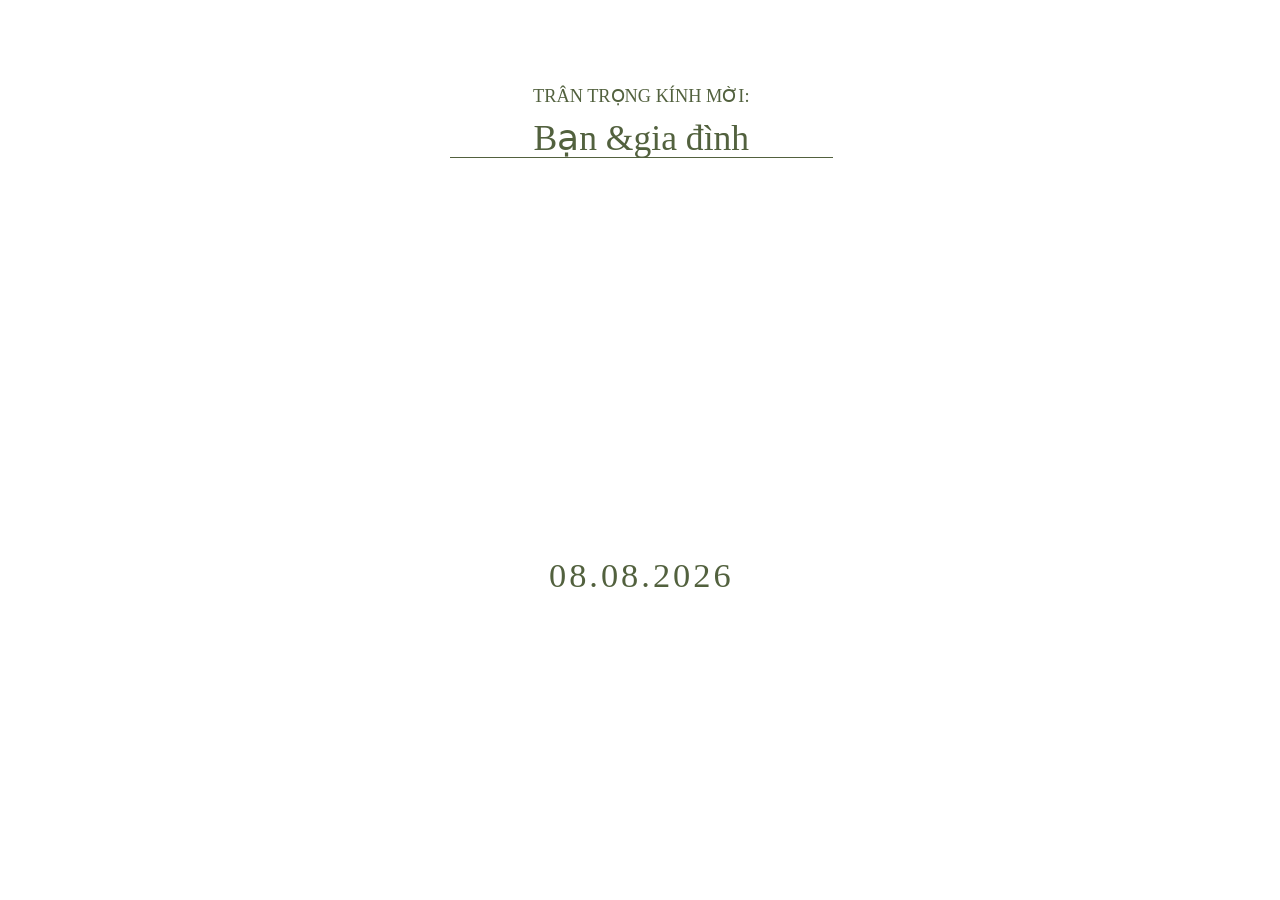
==== home.html @ edd18845 "Disable ladi-animation-hidden CSS (was hiding elements when JS animation trigger never fires)" ====
<!doctype html>
<html lang="vi">
  <head>
    <meta charset="UTF-8" />
    <title>Đình Đức &#38; Diệu Linh</title>
    <meta http-equiv="Cache-Control" content="no-cache" />
    <meta http-equiv="X-UA-Compatible" content="IE=edge" />
    <meta http-equiv="Expires" content="-1" />
    <meta name="keywords" content="" />
    <meta name="description" content="Đình Đức &#38; Diệu Linh" />
    <meta name="viewport" content="width=device-width, initial-scale=1" />
    <script type="text/javascript">
      // Set viewport meta tag dynamically (mobile-first, scale theo màn hình)
      window.ladi_viewport = function (sizeProp) {
        var doc = document;
        sizeProp = sizeProp || "innerWidth";

        var currentSize  = window[sizeProp];
        var isMobile     = true;
        var desktopWidth = 960;
        var mobileWidth  = 420;
        var content      = "";

        if (typeof window.ladi_is_desktop === "undefined") {
          window.ladi_is_desktop = !isMobile;
        }

        if (!isMobile) {
          content =
            "width=" + desktopWidth +
            ",user-scalable=no,initial-scale=1.0";
        } else {
          var scale = (mobileWidth !== currentSize) ? (currentSize / mobileWidth) : 1;
          content =
            "width=" + mobileWidth +
            ",user-scalable=no" +
            ",initial-scale=" + scale +
            ",minimum-scale=" + scale +
            ",maximum-scale=" + scale;
        }

        var meta = doc.getElementById("viewport");
        if (!meta) {
          meta = doc.createElement("meta");
          meta.id   = "viewport";
          meta.name = "viewport";
          doc.head.appendChild(meta);
        }
        meta.setAttribute("content", content);
      };
      window.ladi_viewport();

      // Hàng đợi sự kiện tracking (Facebook / TikTok pixel)
      window.ladi_fbq_data = [];
      window.ladi_fbq = function () { window.ladi_fbq_data.push(arguments); };

      window.ladi_ttq_data = [];
      window.ladi_ttq = function () { window.ladi_ttq_data.push(arguments); };
    </script>
    <link rel="canonical" href="https://jmiiwedding.com/dathaaaaa" />
    <meta property="og:url" content="https://jmiiwedding.com/dathaaaaa" />
    <meta property="og:title" content="Đình Đức &#38; Diệu Linh Pbi Mẫu" />
    <meta property="og:type" content="website" />
    <meta
      property="og:image"
      content="https://static.ladipage.net/6322a62f2dad980013bb5005/anh-chup-man-hinh-2026-01-30-luc-142551-20260130072632-hmbm9.png"
    />
    <meta property="og:description" content="Đình Đức &#38; Diệu Linh Pbi Mẫu" />
    <meta name="format-detection" content="telephone=no" />
    <link
      rel="icon"
      type="image/x-icon"
      href="https://static.ladipage.net/6322a62f2dad980013bb5005/untitled-1-20250409032644-v_4bn.png"
    />
    <link
      rel="shortcut icon"
      href="https://static.ladipage.net/6322a62f2dad980013bb5005/untitled-1-20250409032644-v_4bn.png"
    />
    <link
      rel="apple-touch-icon"
      href="https://static.ladipage.net/6322a62f2dad980013bb5005/untitled-1-20250409032644-v_4bn.png"
    />
    <link
      rel="apple-touch-icon-precomposed"
      href="https://static.ladipage.net/6322a62f2dad980013bb5005/untitled-1-20250409032644-v_4bn.png"
    />
    <meta
      name="msapplication-TileImage"
      content="https://static.ladipage.net/6322a62f2dad980013bb5005/untitled-1-20250409032644-v_4bn.png"
    />
    <meta name="revisit-after" content="days" />
    <link rel="dns-prefetch" />
    <link rel="preconnect" href="https://fonts.googleapis.com/" crossorigin />
    <link rel="preconnect" href="https://fonts.gstatic.com/" crossorigin />
    <link rel="preconnect" href="https://w.ladicdn.com/" crossorigin />
    <link rel="preconnect" href="https://s.ladicdn.com/" crossorigin />
    <link rel="preconnect" href="https://api1.ldpform.com/" crossorigin />
    <link rel="preconnect" href="https://a.ladipage.com/" crossorigin />
    <link rel="preconnect" href="https://api.sales.ldpform.net/" crossorigin />
    <link
      rel="preload"
      href="https://fonts.googleapis.com/css2?family=Open+Sans:wght@400;700&display=swap"
      as="style"
      onload="
        this.onload = null;
        this.rel = 'stylesheet';
      "
    />
    <!-- <link
      rel="preload"
      href="https://w.ladicdn.com/v5/source/ladipagev3.min.js?v=1773111777730"
      as="script"
    /> -->

    <style id="style_lazyload" type="text/css">
      body.lazyload .ladi-overlay,
      body.lazyload .ladi-box,
      body.lazyload .ladi-button-background,
      body.lazyload .ladi-collection-item:before,
      body.lazyload .ladi-countdown-background,
      body.lazyload .ladi-form-item-background,
      body.lazyload .ladi-form-label-container .ladi-form-label-item.image,
      body.lazyload .ladi-frame-background,
      body.lazyload .ladi-gallery-view-item,
      body.lazyload .ladi-gallery-control-item,
      body.lazyload .ladi-headline,
      body.lazyload .ladi-image-background,
      body.lazyload .ladi-image-compare,
      body.lazyload .ladi-list-paragraph ul li:before,
      body.lazyload .ladi-section-background,
      body.lazyload .ladi-survey-option-background,
      body.lazyload .ladi-survey-option-image,
      body.lazyload .ladi-tabs-background,
      body.lazyload .ladi-video-background,
      body.lazyload .ladi-banner,
      body.lazyload .ladi-spin-lucky-screen,
      body.lazyload .ladi-spin-lucky-start {
        background-image: none !important;
      }
    </style>
    <!-- PROTECT_COPY_START -->
    

    <!-- PROTECT_COPY_END -->
    <link rel="stylesheet" href="home.css" />
  </head>
  <body>
    <div class="ladi-wraper">
      <div id="SECTION1" class="ladi-section">
        <div class="ladi-section-background"></div>
        <div class="ladi-container">
          <div id="IMAGE9" class="ladi-element">
            <div class="ladi-image">
              <div class="ladi-image-background"></div>
            </div>
          </div>
          <div id="IMAGE2" class="ladi-element">
            <div class="ladi-image">
              <div class="ladi-image-background"></div>
            </div>
          </div>
          <div id="HEADLINE3" class="ladi-element">
            <p class="ladi-headline ladi-transition">08.08.2026<br /></p>
          </div>
          <div id="IMAGE4" class="ladi-element">
            <div class="ladi-image">
              <div class="ladi-image-background"></div>
            </div>
          </div>
          <a
            href="index.html"
            id="IMAGE8"
            class="ladi-element"
          >
            <div class="ladi-image">
              <div class="ladi-image-background"></div>
            </div>
          </a>
          <div id="GROUP1" class="ladi-element">
            <div class="ladi-group">
              <div id="BOX1" class="ladi-element">
                <div class="ladi-box ladi-transition"></div>
              </div>
              <div id="IMAGE3" class="ladi-element">
                <div class="ladi-image">
                  <div class="ladi-image-background"></div>
                </div>
              </div>
            </div>
          </div>
          <div id="IMAGE5" class="ladi-element">
            <div class="ladi-image">
              <div class="ladi-image-background"></div>
            </div>
          </div>
          <div id="IMAGE6" class="ladi-element">
            <div class="ladi-image">
              <div class="ladi-image-background"></div>
            </div>
          </div>
          <a
            href="index.html"
            id="IMAGE7"
            class="ladi-element"
          >
            <div class="ladi-image">
              <div class="ladi-image-background"></div>
            </div>
          </a>
          <div id="HEADLINE4" class="ladi-element">
            <p class="ladi-headline ladi-transition">
              trân trọng kính mời:<br />
            </p>
          </div>
          <div id="LINE1" class="ladi-element">
            <div class="ladi-line">
              <div class="ladi-line-container"></div>
            </div>
          </div>
          <div id="HEADLINE5" class="ladi-element">
            <p class="ladi-headline ladi-transition">Bạn &amp;gia đình</p>
          </div>
        </div>
      </div>
    </div>
    <div id="backdrop-popup" class="backdrop-popup"></div>
    <div id="backdrop-dropbox" class="backdrop-dropbox"></div>
    <div id="lightbox-screen" class="lightbox-screen"></div>
    <script id="script_lazyload" type="text/javascript">
      window.lazyload_run = function (dom, is_first, check_dom_rect) {
        if (
          check_dom_rect &&
          (document.body.clientWidth <= 0 || document.body.clientheight <= 0)
        ) {
          return setTimeout(function () {
            window.lazyload_run(dom, is_first, check_dom_rect);
          }, 1);
        }
        var style_lazyload = document.getElementById("style_lazyload");
        var list_element_lazyload = dom.querySelectorAll(
          "body.lazyload .ladi-overlay, body.lazyload .ladi-box, body.lazyload .ladi-button-background, body.lazyload .ladi-collection-item, body.lazyload .ladi-countdown-background, body.lazyload .ladi-form-item-background, body.lazyload .ladi-form-label-container .ladi-form-label-item.image, body.lazyload .ladi-frame-background, body.lazyload .ladi-gallery-view-item, body.lazyload .ladi-gallery-control-item, body.lazyload .ladi-headline, body.lazyload .ladi-image-background, body.lazyload .ladi-image-compare, body.lazyload .ladi-list-paragraph ul li, body.lazyload .ladi-section-background, body.lazyload .ladi-survey-option-background, body.lazyload .ladi-survey-option-image, body.lazyload .ladi-tabs-background, body.lazyload .ladi-video-background, body.lazyload .ladi-banner, body.lazyload .ladi-spin-lucky-screen, body.lazyload .ladi-spin-lucky-start",
        );
        var docEventScroll = window;
        for (var i = 0; i < list_element_lazyload.length; i++) {
          var rect = list_element_lazyload[i].getBoundingClientRect();
          if (
            rect.x == "undefined" ||
            rect.x == undefined ||
            rect.y == "undefined" ||
            rect.y == undefined
          ) {
            rect.x = rect.left;
            rect.y = rect.top;
          }
          var offset_top = rect.y + window.scrollY;
          if (
            offset_top >= window.scrollY + window.innerHeight ||
            window.scrollY >= offset_top + list_element_lazyload[i].offsetHeight
          ) {
            list_element_lazyload[i].classList.add("ladi-lazyload");
          }
        }
        if (
          typeof style_lazyload != "undefined" &&
          style_lazyload != undefined
        ) {
          style_lazyload.parentElement.removeChild(style_lazyload);
        }
        document.body.classList.remove("lazyload");
        var currentScrollY = window.scrollY;
        var stopLazyload = function (event) {
          if (event.type == "scroll" && window.scrollY == currentScrollY) {
            currentScrollY = -1;
            return;
          }
          docEventScroll.removeEventListener("scroll", stopLazyload);
          list_element_lazyload =
            document.getElementsByClassName("ladi-lazyload");
          while (list_element_lazyload.length > 0) {
            list_element_lazyload[0].classList.remove("ladi-lazyload");
          }
        };
        if (is_first) {
          var scrollEventPassive = null;
          try {
            var opts = Object.defineProperty({}, "passive", {
              get: function () {
                scrollEventPassive = {
                  passive: true,
                };
              },
            });
            window.addEventListener("testPassive", null, opts);
            window.removeEventListener("testPassive", null, opts);
          } catch (e) {}
          docEventScroll.addEventListener(
            "scroll",
            stopLazyload,
            scrollEventPassive,
          );
        }
        return dom;
      };
      window.lazyload_run(document, true, true);
    </script>
    <!--[if lt IE 9
      ]><script src="https://w.ladicdn.com/v5/source/html5shiv.min.js?v=1773111777730"></script>
      <script src="https://w.ladicdn.com/v5/source/respond.min.js?v=1773111777730"></script
    ><![endif]-->
    <link
      href="https://fonts.googleapis.com/css2?family=Open+Sans:wght@400;700&display=swap"
      rel="stylesheet"
      type="text/css"
    />

    <script
      src="https://w.ladicdn.com/v5/source/ladipagev3.min.js?v=1773111777730"
      type="text/javascript"
    ></script>
          <script id="script_event_data" type="application/json">
      {
      "GROUP1": {
      "a": "group",
      "D": "fadeInUp",
      "A": "1s"
      },
      "IMAGE4": {
      "a": "image",
      "D": "fadeInUp",
      "A": "1s"
      },
      "IMAGE5": {
      "a": "image",
      "D": "fadeInUp",
      "A": "1.5s"
      },
      "IMAGE6": {
      "a": "image",
      "D": "fadeInUp",
      "A": "1.5s"
      },
      "IMAGE7": {
      "a": "image",
      "cs": [
      {
      "dr": "action",
      "dv": "_self",
      "dw": "index.html",
      "a": "link"
      }
      ],
      "D": "pulse",
      "A": "0s"
      },
      "HEADLINE3": {
      "option.is_product_mapping_name_custom": true,
      "a": "headline",
      "D": "fadeInUp",
      "A": "0s"
      },
      "IMAGE8": {
      "a": "image",
      "cs": [
      {
      "dr": "action",
      "dv": "_self",
      "dw": "index.html",
      "a": "link"
      }
      ],
      "D": "pulse",
      "A": "1s"
      },
      "HEADLINE4": {
      "option.is_product_mapping_name_custom": true,
      "a": "headline",
      "D": "fadeInUp",
      "A": "0s"
      },
      "HEADLINE5": {
      "option.is_product_mapping_name_custom": true,
      "a": "headline"
      }
      }
    </script>
    <script src="home.js"></script>
  </body>
</html>
<!--Publish time: Tue, 10 Mar 2026 06:12:32 GMT-->
<!--LadiPage build time: Tue, 10 Mar 2026 03:02:57 GMT-->
---- home.css ----
/* ===== style_ladi ===== */
a,
      abbr,
      acronym,
      address,
      applet,
      article,
      aside,
      audio,
      b,
      big,
      blockquote,
      body,
      button,
      canvas,
      caption,
      center,
      cite,
      code,
      dd,
      del,
      details,
      dfn,
      div,
      dl,
      dt,
      em,
      embed,
      fieldset,
      figcaption,
      figure,
      footer,
      form,
      h1,
      h2,
      h3,
      h4,
      h5,
      h6,
      header,
      hgroup,
      html,
      i,
      iframe,
      img,
      input,
      ins,
      kbd,
      label,
      legend,
      li,
      mark,
      menu,
      nav,
      object,
      ol,
      output,
      p,
      pre,
      q,
      ruby,
      s,
      samp,
      section,
      select,
      small,
      span,
      strike,
      strong,
      sub,
      summary,
      sup,
      table,
      tbody,
      td,
      textarea,
      tfoot,
      th,
      thead,
      time,
      tr,
      tt,
      u,
      ul,
      var,
      video {
        margin: 0;
        padding: 0;
        border: 0;
        outline: 0;
        font-size: 100%;
        font: inherit;
        vertical-align: baseline;
        box-sizing: border-box;
        -webkit-font-smoothing: antialiased;
        -moz-osx-font-smoothing: grayscale;
      }

      article,
      aside,
      details,
      figcaption,
      figure,
      footer,
      header,
      hgroup,
      menu,
      nav,
      section {
        display: block;
      }

      body {
        line-height: 1;
      }

      a {
        text-decoration: none;
      }

      ol,
      ul {
        list-style: none;
      }

      blockquote,
      q {
        quotes: none;
      }

      blockquote:after,
      blockquote:before,
      q:after,
      q:before {
        content: "";
        content: none;
      }

      table {
        border-collapse: collapse;
        border-spacing: 0;
      }

      .ladi-loading {
        z-index: 900000000000;
        position: fixed;
        width: 100%;
        height: 100%;
        top: 0;
        left: 0;
        background-color: rgba(0, 0, 0, 0.1);
      }

      .ladi-loading .loading {
        width: 80px;
        height: 80px;
        top: 0;
        left: 0;
        bottom: 0;
        right: 0;
        margin: auto;
        overflow: hidden;
        position: absolute;
      }

      .ladi-loading .loading div {
        position: absolute;
        width: 6px;
        height: 6px;
        background: #fff;
        border-radius: 50%;
        animation: ladi-loading 1.2s linear infinite;
      }

      .ladi-loading .loading div:nth-child(1) {
        animation-delay: 0s;
        top: 37px;
        left: 66px;
      }

      .ladi-loading .loading div:nth-child(2) {
        animation-delay: -0.1s;
        top: 22px;
        left: 62px;
      }

      .ladi-loading .loading div:nth-child(3) {
        animation-delay: -0.2s;
        top: 11px;
        left: 52px;
      }

      .ladi-loading .loading div:nth-child(4) {
        animation-delay: -0.3s;
        top: 7px;
        left: 37px;
      }

      .ladi-loading .loading div:nth-child(5) {
        animation-delay: -0.4s;
        top: 11px;
        left: 22px;
      }

      .ladi-loading .loading div:nth-child(6) {
        animation-delay: -0.5s;
        top: 22px;
        left: 11px;
      }

      .ladi-loading .loading div:nth-child(7) {
        animation-delay: -0.6s;
        top: 37px;
        left: 7px;
      }

      .ladi-loading .loading div:nth-child(8) {
        animation-delay: -0.7s;
        top: 52px;
        left: 11px;
      }

      .ladi-loading .loading div:nth-child(9) {
        animation-delay: -0.8s;
        top: 62px;
        left: 22px;
      }

      .ladi-loading .loading div:nth-child(10) {
        animation-delay: -0.9s;
        top: 66px;
        left: 37px;
      }

      .ladi-loading .loading div:nth-child(11) {
        animation-delay: -1s;
        top: 62px;
        left: 52px;
      }

      .ladi-loading .loading div:nth-child(12) {
        animation-delay: -1.1s;
        top: 52px;
        left: 62px;
      }

      @keyframes ladi-loading {
        0%,
        100%,
        20%,
        80% {
          transform: scale(1);
        }

        50% {
          transform: scale(1.5);
        }
      }

      .ladipage-message {
        position: fixed;
        width: 100%;
        height: 100%;
        top: 0;
        left: 0;
        z-index: 10000000000;
        background: rgba(0, 0, 0, 0.3);
      }

      .ladipage-message .ladipage-message-box {
        width: 400px;
        max-width: calc(100% - 50px);
        height: 160px;
        border: 1px solid rgba(0, 0, 0, 0.3);
        background-color: #fff;
        position: fixed;
        top: calc(50% - 155px);
        left: 0;
        right: 0;
        margin: auto;
        border-radius: 10px;
      }

      .ladipage-message .ladipage-message-box span {
        display: block;
        background-color: rgba(6, 21, 40, 0.05);
        color: #000;
        padding: 12px 15px;
        font-weight: 600;
        font-size: 16px;
        line-height: 16px;
        border-top-left-radius: 10px;
        border-top-right-radius: 10px;
      }

      .ladipage-message .ladipage-message-box .ladipage-message-text {
        display: -webkit-box;
        font-size: 14px;
        padding: 0 20px;
        margin-top: 16px;
        line-height: 20px;
        -webkit-line-clamp: 3;
        -webkit-box-orient: vertical;
        overflow: hidden;
        text-overflow: ellipsis;
        word-break: break-word;
      }

      .ladipage-message .ladipage-message-box .ladipage-message-close {
        display: block;
        position: absolute;
        right: 15px;
        bottom: 10px;
        margin: 0 auto;
        padding: 10px 0;
        border: none;
        width: 80px;
        text-transform: uppercase;
        text-align: center;
        color: #000;
        background-color: #e6e6e6;
        border-radius: 5px;
        text-decoration: none;
        font-size: 14px;
        line-height: 14px;
        font-weight: 600;
        cursor: pointer;
        outline: 0;
      }

      .lightbox-screen {
        display: none;
        position: fixed;
        width: 100%;
        height: 100%;
        top: 0;
        left: 0;
        bottom: 0;
        right: 0;
        margin: auto;
        z-index: 9000000080;
        background: #7f7f7f;
        user-select: none;
        -webkit-user-select: none;
        -moz-user-select: none;
        -ms-user-select: none;
      }

      .lightbox-screen * {
        user-select: none;
        -webkit-user-select: none;
        -moz-user-select: none;
        -ms-user-select: none;
      }

      .lightbox-screen img {
        -webkit-user-drag: none;
        -khtml-user-drag: none;
        -moz-user-drag: none;
        -o-user-drag: none;
        user-drag: none;
        pointer-events: auto;
      }

      .lightbox-screen .lightbox-close {
        position: absolute;
        z-index: 9000000090;
        cursor: pointer;
      }

      .lightbox-screen .lightbox-hidden {
        display: none;
      }

      .lightbox-screen .lightbox-close {
        width: 16px;
        height: 16px;
        margin: 10px;
        background-repeat: no-repeat;
        background-position: center center;
        background-image: url("data:image/svg+xml;utf8, %3Csvg%20width%3D%2224%22%20height%3D%2224%22%20viewBox%3D%220%200%2024%2024%22%20xmlns%3D%22http%3A%2F%2Fwww.w3.org%2F2000%2Fsvg%22%20fill%3D%22%23fff%22%3E%3Cpath%20fill-rule%3D%22evenodd%22%20clip-rule%3D%22evenodd%22%20d%3D%22M23.4144%202.00015L2.00015%2023.4144L0.585938%2022.0002L22.0002%200.585938L23.4144%202.00015Z%22%3E%3C%2Fpath%3E%3Cpath%20fill-rule%3D%22evenodd%22%20clip-rule%3D%22evenodd%22%20d%3D%22M2.00015%200.585938L23.4144%2022.0002L22.0002%2023.4144L0.585938%202.00015L2.00015%200.585938Z%22%3E%3C%2Fpath%3E%3C%2Fsvg%3E");
      }

      .lightbox-screen img.lightbox-item {
        max-width: none;
      }

      .lightbox-gallery-track {
        touch-action: none;
        display: flex;
        align-items: center;
        justify-content: center;
      }

      .lightbox-gallery-track .lightbox-gallery-preview,
      .lightbox-gallery-track .lightbox-item {
        will-change: transform;
        backface-visibility: hidden;
        margin: 0 !important;
        transform-origin: center center;
        position: absolute;
        left: 50%;
        top: 50%;
      }

      .lightbox-nav-btn {
        position: fixed;
        top: 50%;
        transform: translateY(-50%);
        width: 50px;
        height: 50px;
        background-color: rgba(0, 0, 0, 0.5);
        color: #fff;
        border-radius: 50%;
        display: flex;
        justify-content: center;
        align-items: center;
        cursor: pointer;
        z-index: 9999;
        user-select: none;
        font-size: 24px;
        font-weight: 700;
      }

      .lightbox-nav-btn:hover {
        background-color: rgba(0, 0, 0, 0.8);
      }

      .lightbox-prev {
        left: 20px;
      }

      .lightbox-next {
        right: 20px;
      }

      * {
        -webkit-tap-highlight-color: #fff0;
      }

      body {
        font-size: 12px;
        -ms-text-size-adjust: none;
        -moz-text-size-adjust: none;
        -o-text-size-adjust: none;
        -webkit-text-size-adjust: none;
        background-color: #fff;
      }

      .overflow-hidden {
        overflow: hidden;
      }

      .ladi-transition {
        transition: all 150ms linear 0s;
      }

      .z-index-1 {
        z-index: 1;
      }

      .opacity-0 {
        opacity: 0;
      }

      .height-0 {
        height: 0 !important;
      }

      .pointer-events-none {
        pointer-events: none;
      }

      .transition-parent-collapse-height {
        transition: height 150ms linear 0s;
      }

      .transition-parent-collapse-top {
        transition: top 150ms linear 0s;
      }

      .transition-readmore {
        transition: height 350ms linear 0s;
      }

      .transition-collapse {
        transition: height 150ms linear 0s;
      }

      body.grab {
        cursor: grab;
      }

      .ladi-wraper {
        width: 100%;
        min-height: 100%;
        overflow: hidden;
        touch-action: manipulation;
      }

      .ladi-container {
        position: relative;
        margin: 0 auto;
        height: 100%;
      }

      .ladi-overlay {
        position: absolute;
        top: 0;
        left: 0;
        height: 100%;
        width: 100%;
        pointer-events: none;
      }

      .ladi-element {
        position: absolute;
      }

      @media (hover: hover) {
        .ladi-check-hover {
          opacity: 0;
        }
      }

      .ladi-section {
        margin: 0 auto;
        position: relative;
      }

      .ladi-section[data-tab-id] {
        display: none;
      }

      .ladi-section.selected[data-tab-id] {
        display: block;
      }

      .ladi-section .ladi-section-background {
        position: absolute;
        width: 100%;
        height: 100%;
        top: 0;
        left: 0;
        pointer-events: none;
        overflow: hidden;
      }

      .ladi-box {
        position: absolute;
        width: 100%;
        height: 100%;
        overflow: hidden;
      }

      .ladi-group {
        position: absolute;
        width: 100%;
        height: 100%;
      }

      .ladi-image {
        position: absolute;
        width: 100%;
        height: 100%;
        overflow: hidden;
      }

      .ladi-image .ladi-image-background {
        background-repeat: no-repeat;
        background-position: left top;
        background-size: cover;
        background-attachment: scroll;
        background-origin: content-box;
        position: absolute;
        margin: 0 auto;
        width: 100%;
        height: 100%;
        pointer-events: none;
      }

      .ladi-headline {
        width: 100%;
        display: inline-block;
        word-break: break-word;
        background-size: cover;
        background-position: center center;
      }

      .ladi-headline a {
        text-decoration: underline;
      }

      .ladi-line {
        position: relative;
      }

      .ladi-line .ladi-line-container {
        border-bottom: 0 !important;
        border-right: 0 !important;
        width: 100%;
        height: 100%;
      }

      a[data-action] {
        user-select: none;
        -webkit-user-select: none;
        -moz-user-select: none;
        -ms-user-select: none;
        cursor: pointer;
      }

      a:visited {
        color: inherit;
      }

      a:link {
        color: inherit;
      }

      [data-opacity="0"] {
        opacity: 0;
      }

      [data-hidden="true"] {
        display: none;
      }

      [data-action="true"] {
        cursor: pointer;
      }

      .ladi-hidden {
        display: none;
      }

      /* .ladi-animation-hidden {
        visibility: hidden !important;
        opacity: 0 !important;
      } */

      .element-click-selected {
        cursor: pointer;
      }

      .is-2nd-click {
        cursor: pointer;
      }

      .ladi-button-shape.is-2nd-click,
      .ladi-accordion-shape.is-2nd-click {
        z-index: 3;
      }

      .backdrop-popup {
        display: none;
        position: fixed;
        top: 0;
        left: 0;
        right: 0;
        bottom: 0;
        z-index: 90000060;
      }

      .backdrop-dropbox {
        display: none;
        position: fixed;
        top: 0;
        left: 0;
        right: 0;
        bottom: 0;
        z-index: 90000040;
      }

      /* .ladi-lazyload {
        background-image: none !important;
      }

      .ladi-list-paragraph ul li.ladi-lazyload:before {
        background-image: none !important;
      } */

      .ladi-element.ladi-auto-scroll {
        overflow-x: auto;
        overflow-y: hidden;
        width: 100% !important;
        left: 0 !important;
        -webkit-overflow-scrolling: touch;
      }

      [data-hint]:not([data-timeout-id-copied]):before,
      [data-hint]:not([data-timeout-id-copied]):after {
        display: none !important;
      }

      .ladi-section.ladi-auto-scroll {
        overflow-x: auto;
        overflow-y: hidden;
        -webkit-overflow-scrolling: touch;
      }

/* ===== style_animation ===== */
@media (max-width: 767px) {
        #GROUP1,
        #IMAGE4,
        #IMAGE5,
        #IMAGE6,
        #IMAGE7,
        #HEADLINE3,
        #IMAGE8,
        #HEADLINE4 {
          opacity: 0 !important;
          pointer-events: none !important;
        }
      }

/* ===== style_page ===== */
body {
        direction: ltr;
      }

      .ladi-wraper {
        margin: 0 auto;
        width: 420px;
      }

      @font-face {
        font-family: "MUZUViWSVAtSEFTVEVHSSPVEY";
        src: url("https://w.ladicdn.com/6322a62f2dad980013bb5005/1ftv-vip-hastegi-20250323075635-ymzdv.otf");
      }

      @font-face {
        font-family: "VVZOSGhVGFMSdGY";
        src: url("https://w.ladicdn.com/6322a62f2dad980013bb5005/uvnhoatay1-20250703082157-fl9kv.ttf")
          format("truetype");
      }

      body {
        font-family: "Open Sans", sans-serif;
      }

/* ===== style_element ===== */
#SECTION1 {
        height: 771.7px;
      }

      #IMAGE9,
      #IMAGE9 > .ladi-image > .ladi-image-background,
      #IMAGE2,
      #IMAGE2 > .ladi-image > .ladi-image-background {
        width: 419.688px;
        height: 669.178px;
      }

      #IMAGE9 {
        top: 108px;
        left: 0.156px;
      }

      #IMAGE9 > .ladi-image > .ladi-image-background,
      #IMAGE2,
      #IMAGE2 > .ladi-image > .ladi-image-background,
      #IMAGE4 > .ladi-image > .ladi-image-background,
      #IMAGE8 > .ladi-image > .ladi-image-background,
      #BOX1,
      #IMAGE3 > .ladi-image > .ladi-image-background,
      #IMAGE5 > .ladi-image > .ladi-image-background,
      #IMAGE6 > .ladi-image > .ladi-image-background,
      #IMAGE7 > .ladi-image > .ladi-image-background {
        top: 0px;
        left: 0px;
      }

      #IMAGE9 > .ladi-image > .ladi-image-background,
      #IMAGE2 > .ladi-image > .ladi-image-background {
        background-image: url("https://w.ladicdn.com/s750x1000/6322a62f2dad980013bb5005/thiep-thanh-dat-element_0033_1-20251010160355-v6bgi.png");
      }

      #HEADLINE3 {
        width: 194px;
        top: 552.5px;
        left: 114.295px;
      }

      #HEADLINE3 > .ladi-headline {
        font-family: MUZUViWSVAtSEFTVEVHSSPVEY;
        font-size: 34.38px;
        line-height: 1.3;
        color: rgb(82, 97, 62);
        text-transform: uppercase;
        letter-spacing: 3px;
        text-align: center;
      }

      #HEADLINE3.ladi-animation > .ladi-headline,
      #HEADLINE4.ladi-animation > .ladi-headline {
        animation-name: fadeInUp;
        animation-delay: 0s;
        animation-duration: 1s;
        animation-iteration-count: 1;
      }

      #HEADLINE3 > .ladi-headline:hover,
      #BOX1 > .ladi-box:hover,
      #HEADLINE4 > .ladi-headline:hover,
      #HEADLINE5 > .ladi-headline:hover {
        opacity: 1;
      }

      #IMAGE4,
      #IMAGE4 > .ladi-image > .ladi-image-background {
        width: 285.2px;
        height: 200.845px;
      }

      #IMAGE4 {
        top: 279.077px;
        left: 67.4px;
      }

      #IMAGE4 > .ladi-image > .ladi-image-background {
        background-image: url("https://w.ladicdn.com/s600x550/6322a62f2dad980013bb5005/thiep-thanh-dat-element_0031_3-20251010171938-1el86.png");
      }

      #IMAGE4.ladi-animation > .ladi-image,
      #GROUP1.ladi-animation > .ladi-group {
        animation-name: fadeInUp;
        animation-delay: 1s;
        animation-duration: 1s;
        animation-iteration-count: 1;
      }

      #IMAGE8,
      #IMAGE8 > .ladi-image > .ladi-image-background {
        width: 53.7333px;
        height: 62px;
      }

      #IMAGE8 {
        top: 799.922px;
        left: -188.5px;
        filter: drop-shadow(rgb(164, 165, 166) 0px 3px 2px);
      }

      #IMAGE8 > .ladi-image > .ladi-image-background {
        background-image: url("https://w.ladicdn.com/s400x400/6322a62f2dad980013bb5005/asset-1-20251010172550-2tcut.png");
      }

      #IMAGE8.ladi-animation > .ladi-image {
        animation-name: pulse;
        animation-delay: 1s;
        animation-duration: 1s;
        animation-iteration-count: infinite;
      }

      #GROUP1,
      #BOX1 {
        width: 391.5px;
        height: 107.944px;
      }

      #GROUP1 {
        top: 41.5px;
        left: -631.5px;
      }

      #BOX1 > .ladi-box {
        border-radius: 0px;
        background-color: rgba(242, 243, 244, 0);
      }

      #IMAGE3,
      #IMAGE3 > .ladi-image > .ladi-image-background {
        width: 322.222px;
        height: 53.4847px;
      }

      #IMAGE3 {
        top: 34.4793px;
        left: 31.9708px;
      }

      #IMAGE3 > .ladi-image > .ladi-image-background {
        background-image: url("https://w.ladicdn.com/s650x400/6322a62f2dad980013bb5005/thiep-thanh-dat-element_0032_2-20251010171938-dtm3r.png");
      }

      #IMAGE5,
      #IMAGE5 > .ladi-image > .ladi-image-background {
        width: 101.087px;
        height: 186px;
      }

      #IMAGE5 {
        top: 217.5px;
        left: 36px;
      }

      #IMAGE5 > .ladi-image > .ladi-image-background {
        background-image: url("https://w.ladicdn.com/s450x500/6322a62f2dad980013bb5005/thiep-thanh-dat-element_0028_6-20251010171938-olp-t.png");
      }

      #IMAGE5.ladi-animation > .ladi-image,
      #IMAGE6.ladi-animation > .ladi-image {
        animation-name: fadeInUp;
        animation-delay: 1.5s;
        animation-duration: 2s;
        animation-iteration-count: 1;
      }

      #IMAGE6,
      #IMAGE6 > .ladi-image > .ladi-image-background {
        width: 152.525px;
        height: 302px;
      }

      #IMAGE6 {
        top: 331.411px;
        left: 254.476px;
      }

      #IMAGE6 > .ladi-image > .ladi-image-background {
        background-image: url("https://w.ladicdn.com/s500x650/6322a62f2dad980013bb5005/thiep-thanh-dat-element_0029_5-20251010171938-3wx4g.png");
      }

      #IMAGE7,
      #IMAGE7 > .ladi-image > .ladi-image-background {
        width: 61.7831px;
        height: 71.578px;
      }

      #IMAGE7 {
        top: 392.922px;
        left: 180.403px;
      }

      #IMAGE7 > .ladi-image > .ladi-image-background {
        background-image: url("https://w.ladicdn.com/s400x400/6322a62f2dad980013bb5005/thiep-thanh-dat-element_0030_4-20251010171938-qfleq.png");
      }

      #IMAGE7.ladi-animation > .ladi-image {
        animation-name: pulse;
        animation-delay: 0s;
        animation-duration: 1s;
        animation-iteration-count: infinite;
      }

      #HEADLINE4 {
        width: 335px;
        top: 85.444px;
        left: 43.795px;
      }

      #HEADLINE4 > .ladi-headline {
        font-family: TESQSSRUdVTEFSLlRURg;
        font-size: 18.33px;
        line-height: 1.3;
        color: rgb(82, 97, 62);
        text-transform: uppercase;
        text-align: center;
      }

      #LINE1,
      #HEADLINE5 {
        width: 383px;
      }

      #LINE1 {
        top: 149.444px;
        left: 19.795px;
      }

      #LINE1 > .ladi-line > .ladi-line-container {
        border-top: 1px solid rgb(82, 97, 62);
        border-right: 1px solid rgb(82, 97, 62);
        border-bottom: 1px solid rgb(82, 97, 62);
        border-left: 0px !important;
      }

      #LINE1 > .ladi-line {
        width: 100%;
        padding: 8px 0px;
      }

      #HEADLINE5 {
        top: 113.5px;
        left: 19.795px;
      }

      #HEADLINE5 > .ladi-headline {
        font-family: VVZOSGhVGFMSdGY;
        font-size: 35.57px;
        line-height: 1.4;
        color: rgb(82, 97, 62);
        letter-spacing: 0px;
        text-align: center;
      }

/* ===== inline ===== */
body {
        -webkit-user-select: none;
        -moz-user-select: none;
        -ms-user-select: none;
        user-select: none;
      }

/* ===== inline ===== */
@-webkit-keyframes fadeInUp {
        0% {
          opacity: 0;
          -webkit-transform: translateY(20px);
          transform: translateY(20px);
        }

        100% {
          opacity: 1;
          -webkit-transform: translateY(0);
          transform: translateY(0);
        }
      }

      @keyframes fadeInUp {
        0% {
          opacity: 0;
          -webkit-transform: translateY(20px);
          -ms-transform: translateY(20px);
          transform: translateY(20px);
        }

        100% {
          opacity: 1;
          -webkit-transform: translateY(0);
          -ms-transform: translateY(0);
          transform: translateY(0);
        }
      }

      @-webkit-keyframes pulse {
        0% {
          -webkit-transform: scale(1);
          transform: scale(1);
        }

        50% {
          -webkit-transform: scale(1.1);
          transform: scale(1.1);
        }

        100% {
          -webkit-transform: scale(1);
          transform: scale(1);
        }
      }

      @keyframes pulse {
        0% {
          -webkit-transform: scale(1);
          -ms-transform: scale(1);
          transform: scale(1);
        }

        50% {
          -webkit-transform: scale(1.1);
          -ms-transform: scale(1.1);
          transform: scale(1.1);
        }

        100% {
          -webkit-transform: scale(1);
          -ms-transform: scale(1);
          transform: scale(1);
        }
      }
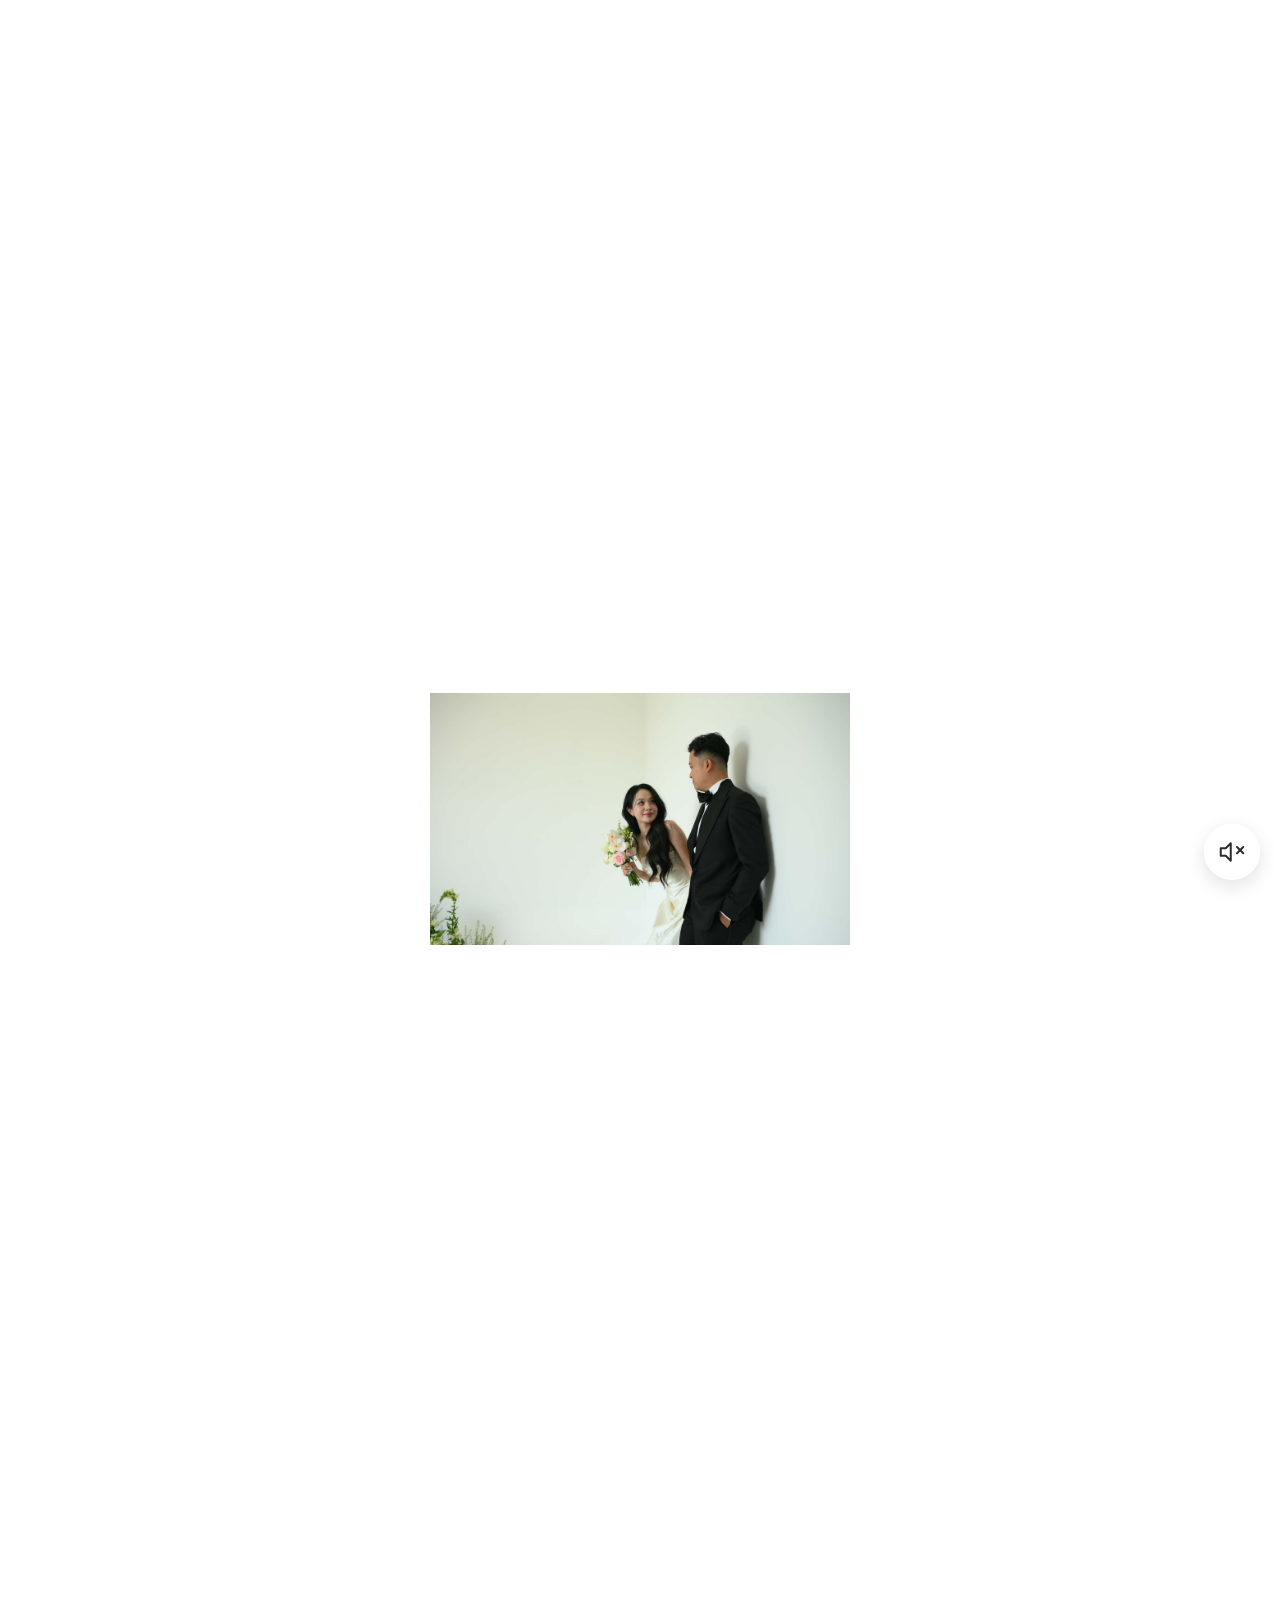
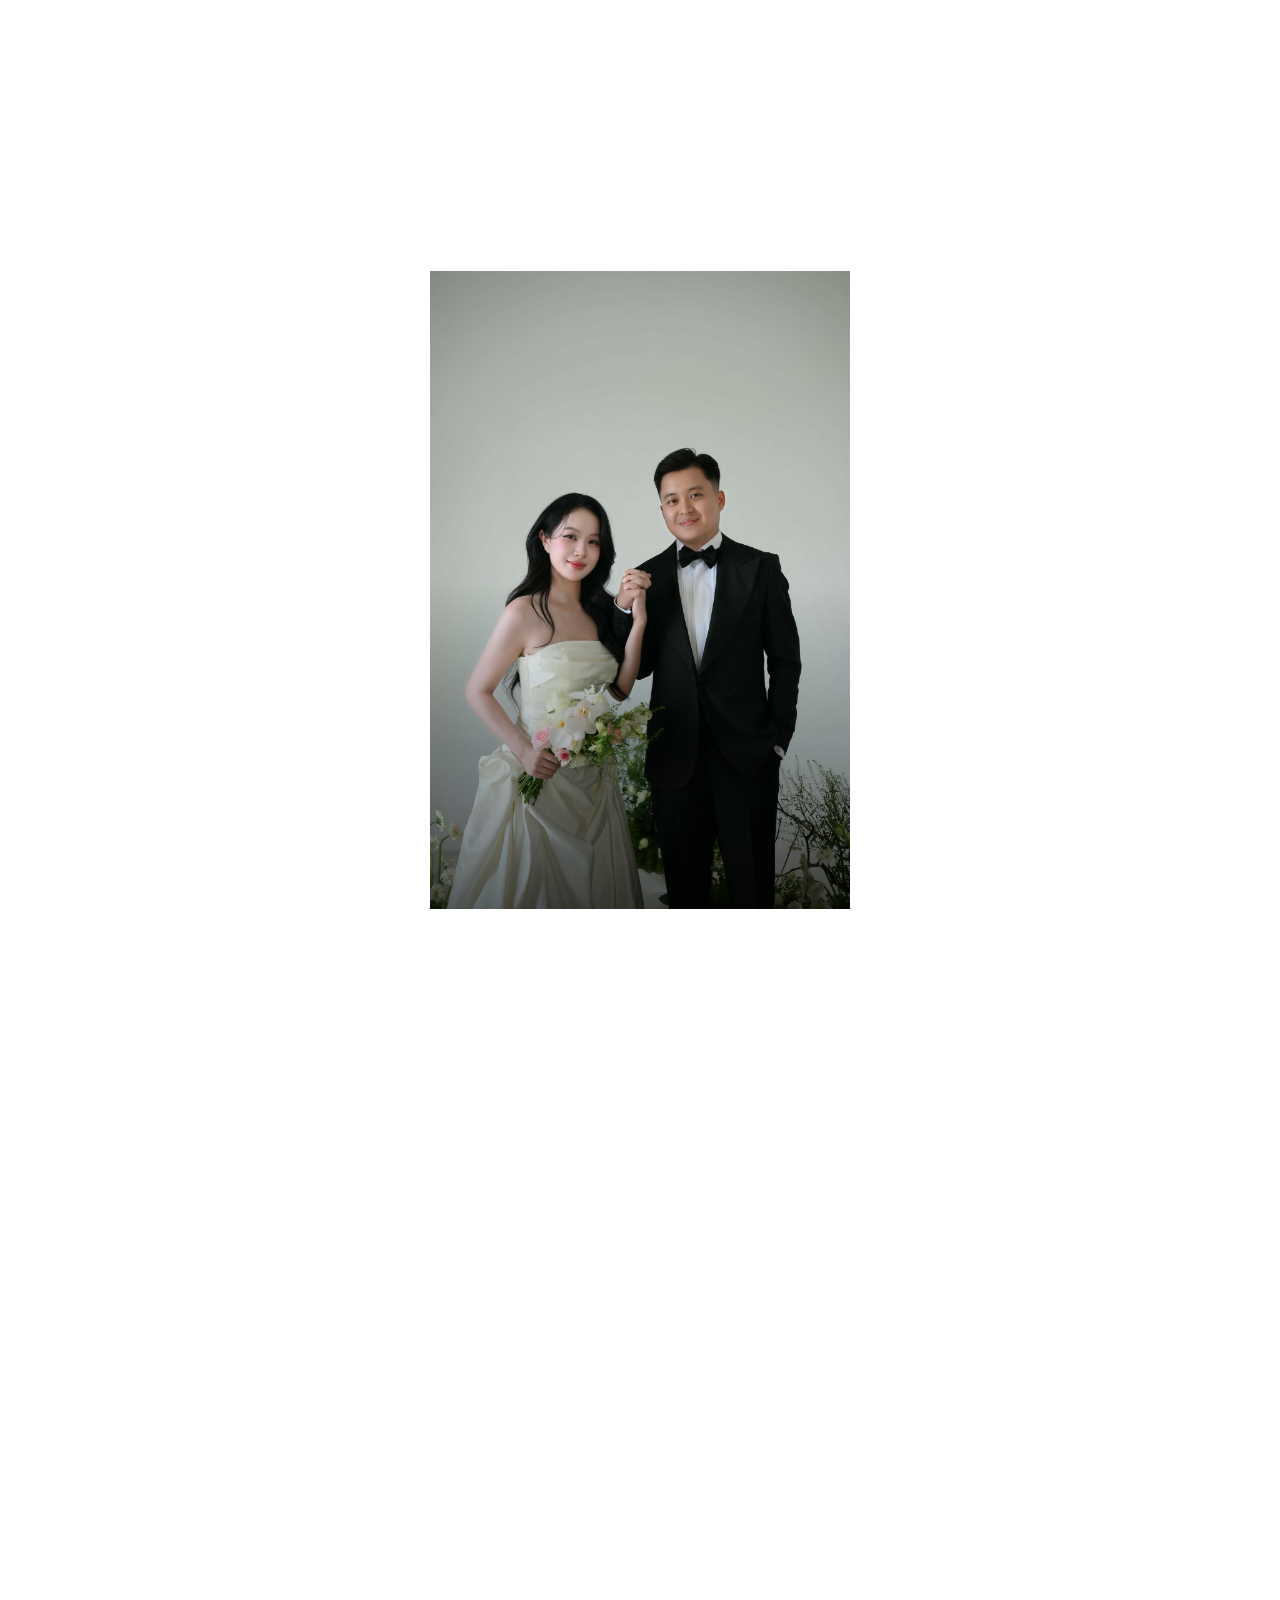
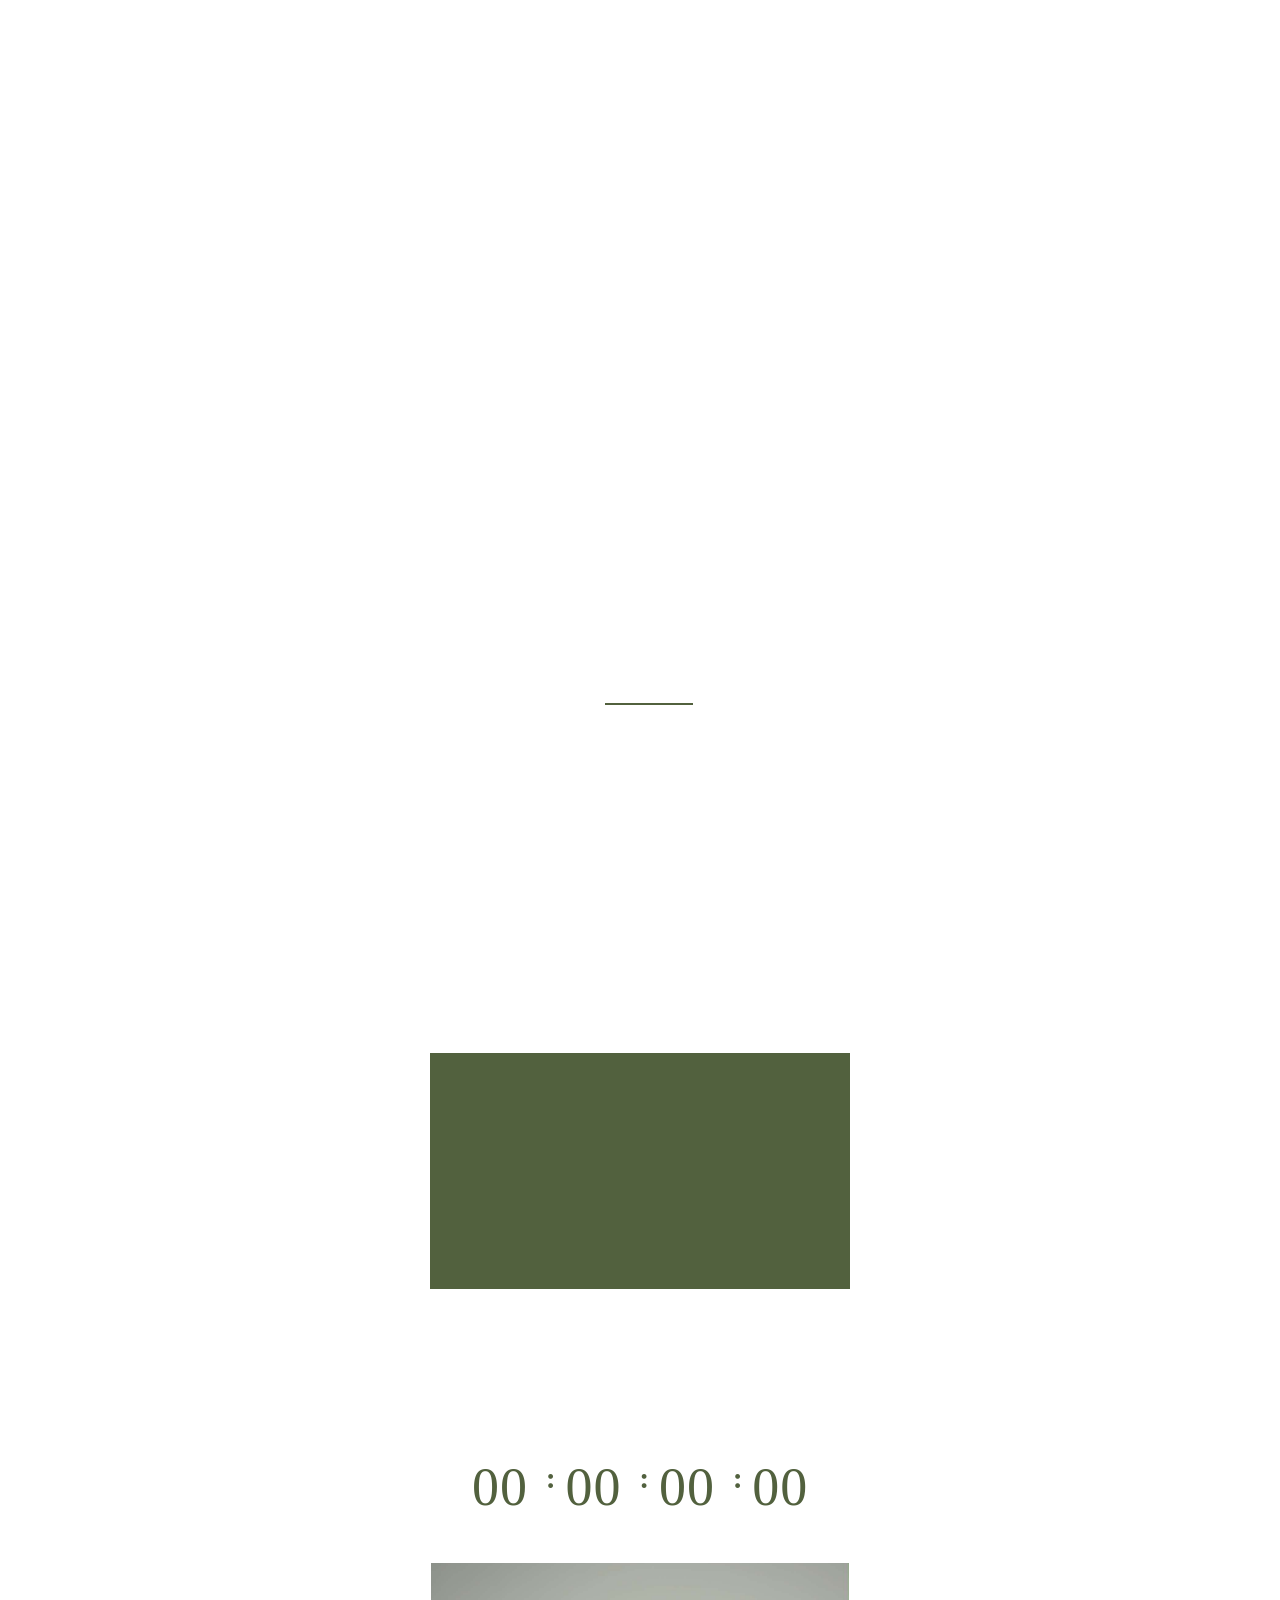
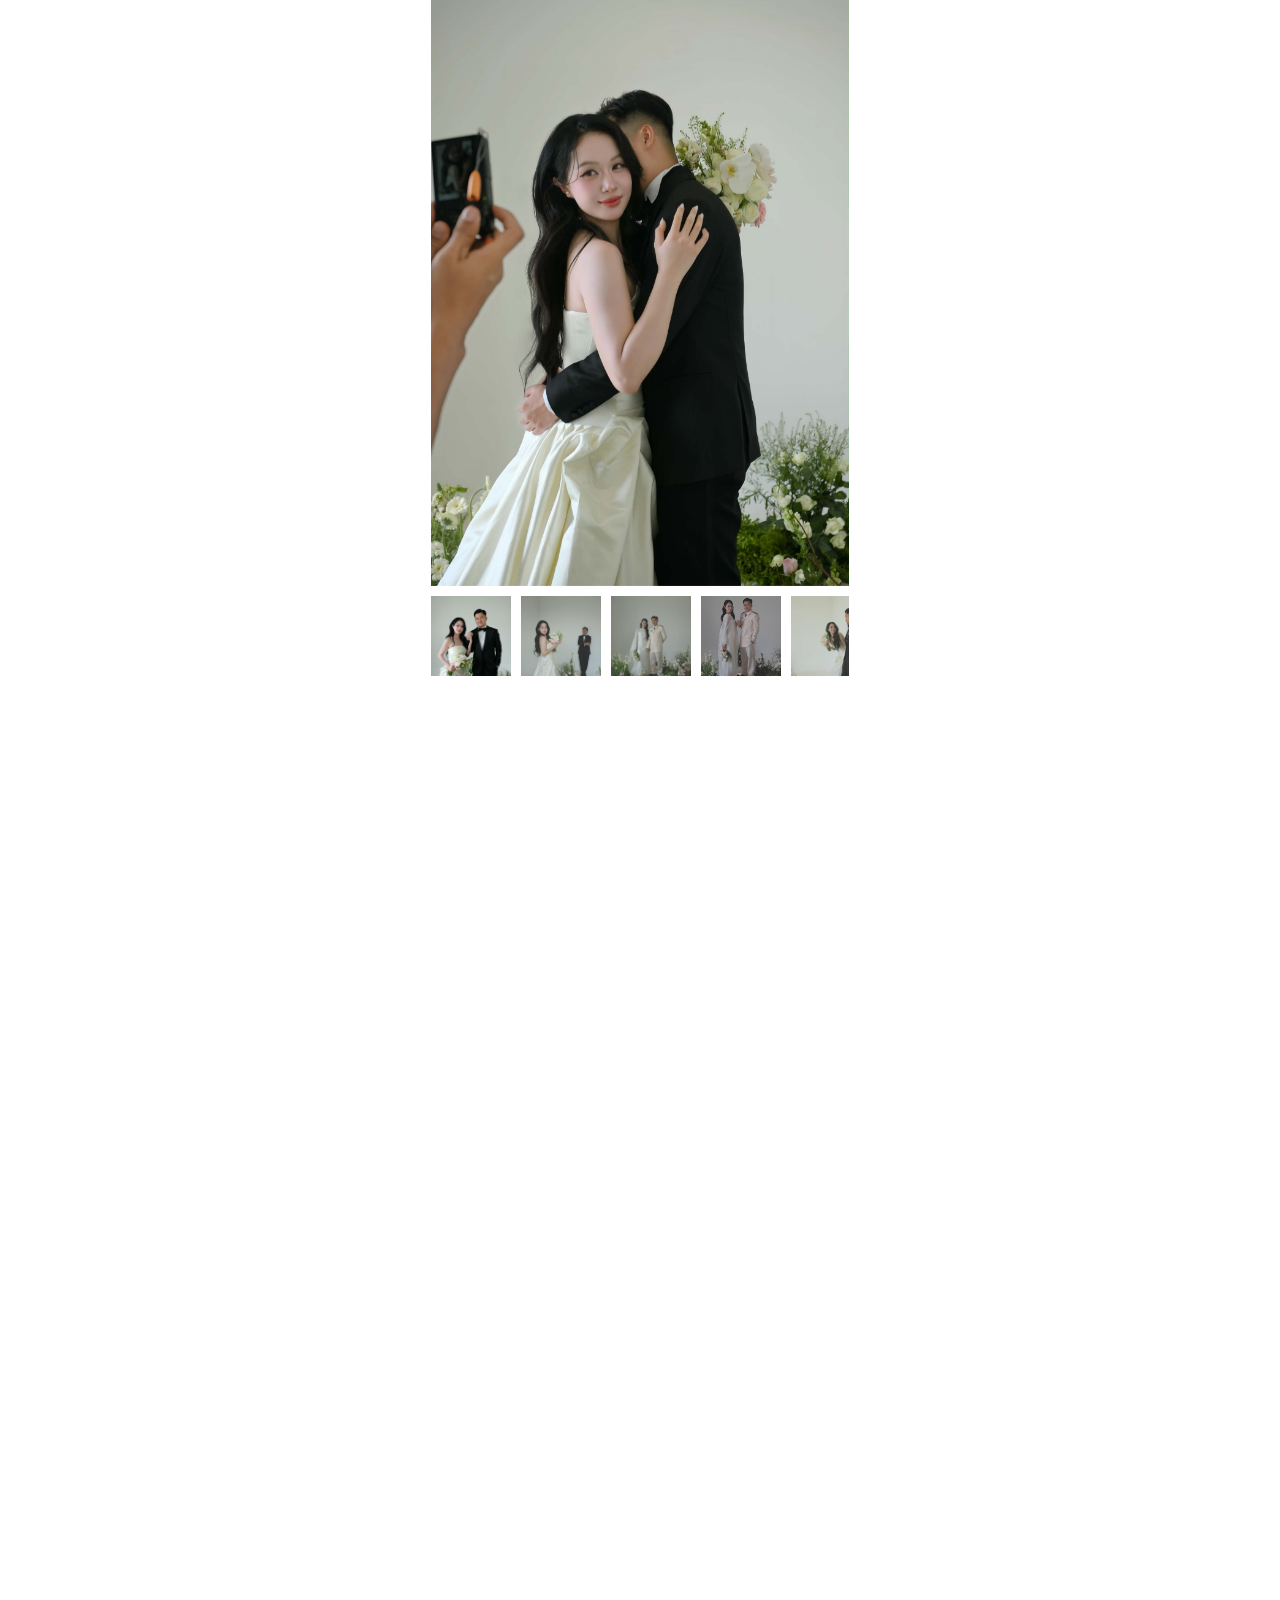
==== commit 28c54615: "Update" ====
--- a/home.html
+++ b/home.html
@@ -10,62 +10,66 @@
     <meta name="description" content="Đình Đức &#38; Diệu Linh" />
     <meta name="viewport" content="width=device-width, initial-scale=1" />
     <script type="text/javascript">
-      // Set viewport meta tag dynamically (mobile-first, scale theo màn hình)
-      window.ladi_viewport = function (sizeProp) {
-        var doc = document;
-        sizeProp = sizeProp || "innerWidth";
-
-        var currentSize  = window[sizeProp];
-        var isMobile     = true;
-        var desktopWidth = 960;
-        var mobileWidth  = 420;
-        var content      = "";
-
-        if (typeof window.ladi_is_desktop === "undefined") {
-          window.ladi_is_desktop = !isMobile;
+      window.ladi_viewport = function (b) {
+        var a = document;
+        b = b ? b : "innerWidth";
+        var c = window[b];
+        var d = true;
+        if (
+          typeof window.ladi_is_desktop == "undefined" ||
+          window.ladi_is_desktop == undefined
+        ) {
+          window.ladi_is_desktop = !d;
         }
-
-        if (!isMobile) {
-          content =
-            "width=" + desktopWidth +
-            ",user-scalable=no,initial-scale=1.0";
+        var e = 960;
+        var f = 420;
+        var g = "";
+        if (!d) {
+          g = "width=" + e + ",user-scalable=no,initial-scale=1.0";
         } else {
-          var scale = (mobileWidth !== currentSize) ? (currentSize / mobileWidth) : 1;
-          content =
-            "width=" + mobileWidth +
-            ",user-scalable=no" +
-            ",initial-scale=" + scale +
-            ",minimum-scale=" + scale +
-            ",maximum-scale=" + scale;
+          var h = 1;
+          var i = f;
+          if (i != c) {
+            h = c / i;
+          }
+          g =
+            "width=" +
+            i +
+            ",user-scalable=no,initial-scale=" +
+            h +
+            ",minimum-scale=" +
+            h +
+            ",maximum-scale=" +
+            h;
         }
-
-        var meta = doc.getElementById("viewport");
-        if (!meta) {
-          meta = doc.createElement("meta");
-          meta.id   = "viewport";
-          meta.name = "viewport";
-          doc.head.appendChild(meta);
+        var j = a.getElementById("viewport");
+        if (!j) {
+          j = a.createElement("meta");
+          j.id = "viewport";
+          j.name = "viewport";
+          a.head.appendChild(j);
         }
-        meta.setAttribute("content", content);
+        j.setAttribute("content", g);
       };
       window.ladi_viewport();
-
-      // Hàng đợi sự kiện tracking (Facebook / TikTok pixel)
       window.ladi_fbq_data = [];
-      window.ladi_fbq = function () { window.ladi_fbq_data.push(arguments); };
-
+      window.ladi_fbq = function () {
+        window.ladi_fbq_data.push(arguments);
+      };
       window.ladi_ttq_data = [];
-      window.ladi_ttq = function () { window.ladi_ttq_data.push(arguments); };
+      window.ladi_ttq = function () {
+        window.ladi_ttq_data.push(arguments);
+      };
     </script>
-    <link rel="canonical" href="https://jmiiwedding.com/dathaaaaa" />
-    <meta property="og:url" content="https://jmiiwedding.com/dathaaaaa" />
-    <meta property="og:title" content="Đình Đức &#38; Diệu Linh Pbi Mẫu" />
+    <link rel="canonical" href="https://jmiiwedding.com/dathaaa" />
+    <meta property="og:url" content="https://jmiiwedding.com/dathaaa" />
+    <meta property="og:title" content="Đình Đức &#38; Diệu Linh Mẫu" />
     <meta property="og:type" content="website" />
     <meta
       property="og:image"
-      content="https://static.ladipage.net/6322a62f2dad980013bb5005/anh-chup-man-hinh-2026-01-30-luc-142551-20260130072632-hmbm9.png"
+      content="https://static.ladipage.net/6322a62f2dad980013bb5005/anh-chup-man-hinh-2026-01-30-luc-142551-20260130072609-8d31w.png"
     />
-    <meta property="og:description" content="Đình Đức &#38; Diệu Linh Pbi Mẫu" />
+    <meta property="og:description" content="Đình Đức &#38; Diệu Linh" />
     <meta name="format-detection" content="telephone=no" />
     <link
       rel="icon"
@@ -106,12 +110,5022 @@
         this.rel = 'stylesheet';
       "
     />
-    <!-- <link
+    <link
       rel="preload"
-      href="https://w.ladicdn.com/v5/source/ladipagev3.min.js?v=1773111777730"
+      href="https://w.ladicdn.com/v5/source/ladipagev3.min.js?v=1777370633161"
       as="script"
-    /> -->
-
+    />
+    <style id="style_ladi" type="text/css">
+      a,
+      abbr,
+      acronym,
+      address,
+      applet,
+      article,
+      aside,
+      audio,
+      b,
+      big,
+      blockquote,
+      body,
+      button,
+      canvas,
+      caption,
+      center,
+      cite,
+      code,
+      dd,
+      del,
+      details,
+      dfn,
+      div,
+      dl,
+      dt,
+      em,
+      embed,
+      fieldset,
+      figcaption,
+      figure,
+      footer,
+      form,
+      h1,
+      h2,
+      h3,
+      h4,
+      h5,
+      h6,
+      header,
+      hgroup,
+      html,
+      i,
+      iframe,
+      img,
+      input,
+      ins,
+      kbd,
+      label,
+      legend,
+      li,
+      mark,
+      menu,
+      nav,
+      object,
+      ol,
+      output,
+      p,
+      pre,
+      q,
+      ruby,
+      s,
+      samp,
+      section,
+      select,
+      small,
+      span,
+      strike,
+      strong,
+      sub,
+      summary,
+      sup,
+      table,
+      tbody,
+      td,
+      textarea,
+      tfoot,
+      th,
+      thead,
+      time,
+      tr,
+      tt,
+      u,
+      ul,
+      var,
+      video {
+        margin: 0;
+        padding: 0;
+        border: 0;
+        outline: 0;
+        font-size: 100%;
+        font: inherit;
+        vertical-align: baseline;
+        box-sizing: border-box;
+        -webkit-font-smoothing: antialiased;
+        -moz-osx-font-smoothing: grayscale;
+      }
+
+      article,
+      aside,
+      details,
+      figcaption,
+      figure,
+      footer,
+      header,
+      hgroup,
+      menu,
+      nav,
+      section {
+        display: block;
+      }
+
+      body {
+        line-height: 1;
+      }
+
+      a {
+        text-decoration: none;
+      }
+
+      ol,
+      ul {
+        list-style: none;
+      }
+
+      blockquote,
+      q {
+        quotes: none;
+      }
+
+      blockquote:after,
+      blockquote:before,
+      q:after,
+      q:before {
+        content: "";
+        content: none;
+      }
+
+      table {
+        border-collapse: collapse;
+        border-spacing: 0;
+      }
+
+      .ladi-loading {
+        z-index: 900000000000;
+        position: fixed;
+        width: 100%;
+        height: 100%;
+        top: 0;
+        left: 0;
+        background-color: rgba(0, 0, 0, 0.1);
+      }
+
+      .ladi-loading .loading {
+        width: 80px;
+        height: 80px;
+        top: 0;
+        left: 0;
+        bottom: 0;
+        right: 0;
+        margin: auto;
+        overflow: hidden;
+        position: absolute;
+      }
+
+      .ladi-loading .loading div {
+        position: absolute;
+        width: 6px;
+        height: 6px;
+        background: #fff;
+        border-radius: 50%;
+        animation: ladi-loading 1.2s linear infinite;
+      }
+
+      .ladi-loading .loading div:nth-child(1) {
+        animation-delay: 0s;
+        top: 37px;
+        left: 66px;
+      }
+
+      .ladi-loading .loading div:nth-child(2) {
+        animation-delay: -0.1s;
+        top: 22px;
+        left: 62px;
+      }
+
+      .ladi-loading .loading div:nth-child(3) {
+        animation-delay: -0.2s;
+        top: 11px;
+        left: 52px;
+      }
+
+      .ladi-loading .loading div:nth-child(4) {
+        animation-delay: -0.3s;
+        top: 7px;
+        left: 37px;
+      }
+
+      .ladi-loading .loading div:nth-child(5) {
+        animation-delay: -0.4s;
+        top: 11px;
+        left: 22px;
+      }
+
+      .ladi-loading .loading div:nth-child(6) {
+        animation-delay: -0.5s;
+        top: 22px;
+        left: 11px;
+      }
+
+      .ladi-loading .loading div:nth-child(7) {
+        animation-delay: -0.6s;
+        top: 37px;
+        left: 7px;
+      }
+
+      .ladi-loading .loading div:nth-child(8) {
+        animation-delay: -0.7s;
+        top: 52px;
+        left: 11px;
+      }
+
+      .ladi-loading .loading div:nth-child(9) {
+        animation-delay: -0.8s;
+        top: 62px;
+        left: 22px;
+      }
+
+      .ladi-loading .loading div:nth-child(10) {
+        animation-delay: -0.9s;
+        top: 66px;
+        left: 37px;
+      }
+
+      .ladi-loading .loading div:nth-child(11) {
+        animation-delay: -1s;
+        top: 62px;
+        left: 52px;
+      }
+
+      .ladi-loading .loading div:nth-child(12) {
+        animation-delay: -1.1s;
+        top: 52px;
+        left: 62px;
+      }
+
+      @keyframes ladi-loading {
+        0%,
+        100%,
+        20%,
+        80% {
+          transform: scale(1);
+        }
+
+        50% {
+          transform: scale(1.5);
+        }
+      }
+
+      .ladipage-message {
+        position: fixed;
+        width: 100%;
+        height: 100%;
+        top: 0;
+        left: 0;
+        z-index: 10000000000;
+        background: rgba(0, 0, 0, 0.3);
+      }
+
+      .ladipage-message .ladipage-message-box {
+        width: 400px;
+        max-width: calc(100% - 50px);
+        height: 160px;
+        border: 1px solid rgba(0, 0, 0, 0.3);
+        background-color: #fff;
+        position: fixed;
+        top: calc(50% - 155px);
+        left: 0;
+        right: 0;
+        margin: auto;
+        border-radius: 10px;
+      }
+
+      .ladipage-message .ladipage-message-box span {
+        display: block;
+        background-color: rgba(6, 21, 40, 0.05);
+        color: #000;
+        padding: 12px 15px;
+        font-weight: 600;
+        font-size: 16px;
+        line-height: 16px;
+        border-top-left-radius: 10px;
+        border-top-right-radius: 10px;
+      }
+
+      .ladipage-message .ladipage-message-box .ladipage-message-text {
+        display: -webkit-box;
+        font-size: 14px;
+        padding: 0 20px;
+        margin-top: 16px;
+        line-height: 20px;
+        -webkit-line-clamp: 3;
+        -webkit-box-orient: vertical;
+        overflow: hidden;
+        text-overflow: ellipsis;
+        word-break: break-word;
+      }
+
+      .ladipage-message .ladipage-message-box .ladipage-message-close {
+        display: block;
+        position: absolute;
+        right: 15px;
+        bottom: 10px;
+        margin: 0 auto;
+        padding: 10px 0;
+        border: none;
+        width: 80px;
+        text-transform: uppercase;
+        text-align: center;
+        color: #000;
+        background-color: #e6e6e6;
+        border-radius: 5px;
+        text-decoration: none;
+        font-size: 14px;
+        line-height: 14px;
+        font-weight: 600;
+        cursor: pointer;
+        outline: 0;
+      }
+
+      .lightbox-screen {
+        display: none;
+        position: fixed;
+        width: 100%;
+        height: 100%;
+        top: 0;
+        left: 0;
+        bottom: 0;
+        right: 0;
+        margin: auto;
+        z-index: 9000000080;
+        background: #7f7f7f;
+        user-select: none;
+        -webkit-user-select: none;
+        -moz-user-select: none;
+        -ms-user-select: none;
+      }
+
+      .lightbox-screen * {
+        user-select: none;
+        -webkit-user-select: none;
+        -moz-user-select: none;
+        -ms-user-select: none;
+      }
+
+      .lightbox-screen img {
+        -webkit-user-drag: none;
+        -khtml-user-drag: none;
+        -moz-user-drag: none;
+        -o-user-drag: none;
+        user-drag: none;
+        pointer-events: auto;
+      }
+
+      .lightbox-screen .lightbox-close {
+        position: absolute;
+        z-index: 9000000090;
+        cursor: pointer;
+      }
+
+      .lightbox-screen .lightbox-hidden {
+        display: none;
+      }
+
+      .lightbox-screen .lightbox-close {
+        width: 16px;
+        height: 16px;
+        margin: 10px;
+        background-repeat: no-repeat;
+        background-position: center center;
+        background-image: url("data:image/svg+xml;utf8, %3Csvg%20width%3D%2224%22%20height%3D%2224%22%20viewBox%3D%220%200%2024%2024%22%20xmlns%3D%22http%3A%2F%2Fwww.w3.org%2F2000%2Fsvg%22%20fill%3D%22%23fff%22%3E%3Cpath%20fill-rule%3D%22evenodd%22%20clip-rule%3D%22evenodd%22%20d%3D%22M23.4144%202.00015L2.00015%2023.4144L0.585938%2022.0002L22.0002%200.585938L23.4144%202.00015Z%22%3E%3C%2Fpath%3E%3Cpath%20fill-rule%3D%22evenodd%22%20clip-rule%3D%22evenodd%22%20d%3D%22M2.00015%200.585938L23.4144%2022.0002L22.0002%2023.4144L0.585938%202.00015L2.00015%200.585938Z%22%3E%3C%2Fpath%3E%3C%2Fsvg%3E");
+      }
+
+      .lightbox-screen img.lightbox-item {
+        max-width: none;
+      }
+
+      .lightbox-gallery-track {
+        touch-action: none;
+        display: flex;
+        align-items: center;
+        justify-content: center;
+      }
+
+      .lightbox-gallery-track .lightbox-gallery-preview,
+      .lightbox-gallery-track .lightbox-item {
+        will-change: transform;
+        backface-visibility: hidden;
+        margin: 0 !important;
+        transform-origin: center center;
+        position: absolute;
+        left: 50%;
+        top: 50%;
+      }
+
+      .lightbox-nav-btn {
+        position: fixed;
+        top: 50%;
+        transform: translateY(-50%);
+        width: 50px;
+        height: 50px;
+        background-color: rgba(0, 0, 0, 0.5);
+        color: #fff;
+        border-radius: 50%;
+        display: flex;
+        justify-content: center;
+        align-items: center;
+        cursor: pointer;
+        z-index: 9999;
+        user-select: none;
+        font-size: 24px;
+        font-weight: 700;
+      }
+
+      .lightbox-nav-btn:hover {
+        background-color: rgba(0, 0, 0, 0.8);
+      }
+
+      .lightbox-prev {
+        left: 20px;
+      }
+
+      .lightbox-next {
+        right: 20px;
+      }
+
+      * {
+        -webkit-tap-highlight-color: #fff0;
+      }
+
+      body {
+        font-size: 12px;
+        -ms-text-size-adjust: none;
+        -moz-text-size-adjust: none;
+        -o-text-size-adjust: none;
+        -webkit-text-size-adjust: none;
+        background-color: #fff;
+      }
+
+      .overflow-hidden {
+        overflow: hidden;
+      }
+
+      .ladi-transition {
+        transition: all 150ms linear 0s;
+      }
+
+      .z-index-1 {
+        z-index: 1;
+      }
+
+      .opacity-0 {
+        opacity: 0;
+      }
+
+      .height-0 {
+        height: 0 !important;
+      }
+
+      .pointer-events-none {
+        pointer-events: none;
+      }
+
+      .transition-parent-collapse-height {
+        transition: height 150ms linear 0s;
+      }
+
+      .transition-parent-collapse-top {
+        transition: top 150ms linear 0s;
+      }
+
+      .transition-readmore {
+        transition: height 350ms linear 0s;
+      }
+
+      .transition-collapse {
+        transition: height 150ms linear 0s;
+      }
+
+      body.grab {
+        cursor: grab;
+      }
+
+      .ladi-wraper {
+        width: 100%;
+        min-height: 100%;
+        overflow: hidden;
+        touch-action: manipulation;
+      }
+
+      .ladi-container {
+        position: relative;
+        margin: 0 auto;
+        height: 100%;
+      }
+
+      .ladi-overlay {
+        position: absolute;
+        top: 0;
+        left: 0;
+        height: 100%;
+        width: 100%;
+        pointer-events: none;
+      }
+
+      .ladi-element {
+        position: absolute;
+      }
+
+      @media (hover: hover) {
+        .ladi-check-hover {
+          opacity: 0;
+        }
+      }
+
+      .ladi-section {
+        margin: 0 auto;
+        position: relative;
+      }
+
+      .ladi-section[data-tab-id] {
+        display: none;
+      }
+
+      .ladi-section.selected[data-tab-id] {
+        display: block;
+      }
+
+      .ladi-section .ladi-section-background {
+        position: absolute;
+        width: 100%;
+        height: 100%;
+        top: 0;
+        left: 0;
+        pointer-events: none;
+        overflow: hidden;
+      }
+
+      .ladi-gallery {
+        position: absolute;
+        width: 100%;
+        height: 100%;
+        overflow: hidden;
+      }
+
+      .ladi-gallery .ladi-gallery-view {
+        position: absolute;
+        overflow: hidden;
+      }
+
+      .ladi-gallery .ladi-gallery-view > .ladi-gallery-view-item {
+        background-size: cover;
+        background-repeat: no-repeat;
+        background-position: center center;
+        width: 100%;
+        height: 100%;
+        position: relative;
+        display: none;
+        transition: transform 500ms ease-in-out;
+        -webkit-backface-visibility: hidden;
+        backface-visibility: hidden;
+        -webkit-perspective: 1000px;
+        perspective: 1000px;
+      }
+
+      .ladi-gallery .ladi-gallery-view > .ladi-gallery-view-item.play-video {
+        cursor: pointer;
+      }
+
+      .ladi-gallery
+        .ladi-gallery-view
+        > .ladi-gallery-view-item.play-video:after {
+        content: "";
+        position: absolute;
+        top: 0;
+        left: 0;
+        right: 0;
+        bottom: 0;
+        margin: auto;
+        width: 60px;
+        height: 60px;
+        background: url(https://w.ladicdn.com/source/ladipage-play.svg?v=1.0)
+          no-repeat center center;
+        background-size: contain;
+        pointer-events: none;
+        cursor: pointer;
+      }
+
+      .ladi-gallery .ladi-gallery-view > .ladi-gallery-view-item.next,
+      .ladi-gallery
+        .ladi-gallery-view
+        > .ladi-gallery-view-item.selected.right {
+        left: 0;
+        transform: translate3d(100%, 0, 0);
+      }
+
+      .ladi-gallery .ladi-gallery-view > .ladi-gallery-view-item.prev,
+      .ladi-gallery .ladi-gallery-view > .ladi-gallery-view-item.selected.left {
+        left: 0;
+        transform: translate3d(-100%, 0, 0);
+      }
+
+      .ladi-gallery .ladi-gallery-view > .ladi-gallery-view-item.next.left,
+      .ladi-gallery .ladi-gallery-view > .ladi-gallery-view-item.prev.right,
+      .ladi-gallery .ladi-gallery-view > .ladi-gallery-view-item.selected {
+        left: 0;
+        transform: translate3d(0, 0, 0);
+      }
+
+      .ladi-gallery .ladi-gallery-view > .selected,
+      .ladi-gallery .ladi-gallery-view > .next,
+      .ladi-gallery .ladi-gallery-view > .prev {
+        display: block;
+      }
+
+      .ladi-gallery .ladi-gallery-view > .selected {
+        left: 0;
+      }
+
+      .ladi-gallery .ladi-gallery-view > .next,
+      .ladi-gallery .ladi-gallery-view > .prev {
+        position: absolute;
+        top: 0;
+        width: 100%;
+      }
+
+      .ladi-gallery .ladi-gallery-view > .next {
+        left: 100%;
+      }
+
+      .ladi-gallery .ladi-gallery-view > .prev {
+        left: -100%;
+      }
+
+      .ladi-gallery .ladi-gallery-view > .next.left,
+      .ladi-gallery .ladi-gallery-view > .prev.right {
+        left: 0;
+      }
+
+      .ladi-gallery .ladi-gallery-view > .selected.left {
+        left: -100%;
+      }
+
+      .ladi-gallery .ladi-gallery-view > .selected.right {
+        left: 100%;
+      }
+
+      .ladi-gallery .ladi-gallery-control {
+        position: absolute;
+        overflow: hidden;
+      }
+
+      .ladi-gallery .ladi-gallery-view .ladi-gallery-view-arrow {
+        position: absolute;
+        top: calc(50% - (33px) / 2);
+        cursor: pointer;
+        z-index: 90000040;
+      }
+
+      .ladi-gallery .ladi-gallery-view .ladi-gallery-view-arrow-left {
+        left: 5px;
+        transform: rotateY(180deg);
+        -webkit-transform: rotateY(180deg);
+      }
+
+      .ladi-gallery .ladi-gallery-view .ladi-gallery-view-arrow-right {
+        right: 5px;
+      }
+
+      .ladi-gallery .ladi-gallery-control .ladi-gallery-control-arrow {
+        position: absolute;
+        cursor: pointer;
+        z-index: 90000040;
+      }
+
+      .ladi-gallery .ladi-gallery-control .ladi-gallery-control-box {
+        position: relative;
+      }
+
+      .ladi-gallery
+        .ladi-gallery-control
+        .ladi-gallery-control-box
+        .ladi-gallery-control-item {
+        background-size: cover;
+        background-repeat: no-repeat;
+        background-position: center center;
+        float: left;
+        position: relative;
+        cursor: pointer;
+        filter: invert(15%);
+      }
+
+      .ladi-gallery
+        .ladi-gallery-control
+        .ladi-gallery-control-box
+        .ladi-gallery-control-item.play-video:after {
+        content: "";
+        position: absolute;
+        top: 0;
+        left: 0;
+        right: 0;
+        bottom: 0;
+        margin: auto;
+        width: 30px;
+        height: 30px;
+        background: url(https://w.ladicdn.com/source/ladipage-play.svg?v=1.0)
+          no-repeat center center;
+        background-size: contain;
+        pointer-events: none;
+        cursor: pointer;
+      }
+
+      .ladi-gallery
+        .ladi-gallery-control
+        .ladi-gallery-control-box
+        .ladi-gallery-control-item:hover {
+        filter: none;
+      }
+
+      .ladi-gallery
+        .ladi-gallery-control
+        .ladi-gallery-control-box
+        .ladi-gallery-control-item.selected {
+        filter: none;
+      }
+
+      .ladi-gallery
+        .ladi-gallery-control
+        .ladi-gallery-control-box
+        .ladi-gallery-control-item:last-child {
+        margin-right: 0 !important;
+        margin-bottom: 0 !important;
+      }
+
+      .ladi-gallery .ladi-gallery-view .ladi-gallery-view-arrow,
+      .ladi-gallery .ladi-gallery-control .ladi-gallery-control-arrow {
+        width: 33px;
+        height: 33px;
+        background-repeat: no-repeat;
+        background-position: center center;
+        background-image: url("data:image/svg+xml;utf8, %3Csvg%20width%3D%2224%22%20height%3D%2224%22%20viewBox%3D%220%200%2024%2024%22%20xmlns%3D%22http%3A%2F%2Fwww.w3.org%2F2000%2Fsvg%22%20fill%3D%22%23000%22%3E%3Cpath%20fill-rule%3D%22evenodd%22%20clip-rule%3D%22evenodd%22%20d%3D%22M7.00015%200.585938L18.4144%2012.0002L7.00015%2023.4144L5.58594%2022.0002L15.5859%2012.0002L5.58594%202.00015L7.00015%200.585938Z%22%3E%3C%2Fpath%3E%3C%2Fsvg%3E");
+      }
+
+      .ladi-gallery.ladi-gallery-bottom .ladi-gallery-view {
+        top: 0;
+        width: 100%;
+      }
+
+      .ladi-gallery.ladi-gallery-bottom .ladi-gallery-control {
+        width: 100%;
+        bottom: 0;
+      }
+
+      .ladi-gallery.ladi-gallery-bottom
+        .ladi-gallery-control
+        .ladi-gallery-control-arrow {
+        top: calc(50% - (33px) / 2);
+      }
+
+      .ladi-gallery.ladi-gallery-bottom
+        .ladi-gallery-control
+        .ladi-gallery-control-arrow-left {
+        left: 0px;
+        transform: rotateY(180deg) scale(0.6);
+        -webkit-transform: rotateY(180deg) scale(0.6);
+      }
+
+      .ladi-gallery.ladi-gallery-bottom
+        .ladi-gallery-control
+        .ladi-gallery-control-arrow-right {
+        right: 0px;
+        transform: scale(0.6);
+        -webkit-transform: scale(0.6);
+      }
+
+      .ladi-gallery.ladi-gallery-bottom
+        .ladi-gallery-control
+        .ladi-gallery-control-box {
+        display: -webkit-inline-flex;
+        display: inline-flex;
+        left: 0;
+        transition: left 150ms ease-in-out;
+      }
+
+      .ladi-box {
+        position: absolute;
+        width: 100%;
+        height: 100%;
+        overflow: hidden;
+      }
+
+      #SECTION_POPUP .ladi-container {
+        z-index: 90000070;
+      }
+
+      #SECTION_POPUP .ladi-container > .ladi-element {
+        z-index: 90000070;
+        position: fixed;
+        display: none;
+      }
+
+      #SECTION_POPUP .ladi-container > .ladi-element[data-fixed-close="true"] {
+        position: relative !important;
+      }
+
+      #SECTION_POPUP .ladi-container > .ladi-element.hide-visibility {
+        display: block !important;
+        visibility: hidden !important;
+      }
+
+      #SECTION_POPUP .popup-close {
+        position: absolute;
+        right: 0px;
+        top: 0px;
+        z-index: 9000000080;
+        cursor: pointer;
+        width: 16px;
+        height: 16px;
+        margin: 10px;
+        background-repeat: no-repeat;
+        background-position: center center;
+        background-image: url("data:image/svg+xml;utf8, %3Csvg%20width%3D%2224%22%20height%3D%2224%22%20viewBox%3D%220%200%2024%2024%22%20xmlns%3D%22http%3A%2F%2Fwww.w3.org%2F2000%2Fsvg%22%20fill%3D%22%23000%22%3E%3Cpath%20fill-rule%3D%22evenodd%22%20clip-rule%3D%22evenodd%22%20d%3D%22M23.4144%202.00015L2.00015%2023.4144L0.585938%2022.0002L22.0002%200.585938L23.4144%202.00015Z%22%3E%3C%2Fpath%3E%3Cpath%20fill-rule%3D%22evenodd%22%20clip-rule%3D%22evenodd%22%20d%3D%22M2.00015%200.585938L23.4144%2022.0002L22.0002%2023.4144L0.585938%202.00015L2.00015%200.585938Z%22%3E%3C%2Fpath%3E%3C%2Fsvg%3E");
+      }
+
+      .ladi-popup {
+        position: absolute;
+        width: 100%;
+        height: 100%;
+      }
+
+      .ladi-popup .ladi-popup-background {
+        height: 100%;
+        width: 100%;
+        pointer-events: none;
+      }
+
+      .ladi-countdown {
+        position: absolute;
+        width: 100%;
+        height: 100%;
+        display: flex;
+      }
+
+      .ladi-countdown .ladi-countdown-background {
+        position: absolute;
+        width: 100%;
+        height: 100%;
+        top: 0;
+        left: 0;
+        background-size: inherit;
+        background-attachment: inherit;
+        background-origin: inherit;
+        display: table;
+        pointer-events: none;
+      }
+
+      .ladi-countdown .ladi-countdown-text {
+        position: absolute;
+        width: 100%;
+        height: 100%;
+        text-decoration: inherit;
+        display: table;
+        pointer-events: none;
+      }
+
+      .ladi-countdown .ladi-countdown-text span {
+        display: table-cell;
+        vertical-align: middle;
+      }
+
+      .ladi-countdown > .ladi-element {
+        text-decoration: inherit;
+        background-size: inherit;
+        background-attachment: inherit;
+        background-origin: inherit;
+        position: relative;
+        display: inline-block;
+      }
+
+      .ladi-countdown > .ladi-element:last-child {
+        margin-right: 0px !important;
+      }
+
+      .ladi-button {
+        position: absolute;
+        width: 100%;
+        height: 100%;
+        overflow: hidden;
+      }
+
+      .ladi-button:active {
+        transform: translateY(2px);
+        transition: transform 0.2s linear;
+      }
+
+      .ladi-button .ladi-button-background {
+        height: 100%;
+        width: 100%;
+        pointer-events: none;
+        transition: inherit;
+      }
+
+      .ladi-button > .ladi-button-headline,
+      .ladi-button > .ladi-button-shape {
+        width: 100% !important;
+        height: 100% !important;
+        top: 0 !important;
+        left: 0 !important;
+        display: table;
+        user-select: none;
+        -webkit-user-select: none;
+        -moz-user-select: none;
+        -ms-user-select: none;
+      }
+
+      .ladi-button > .ladi-button-shape .ladi-shape {
+        margin: auto;
+        top: 0;
+        bottom: 0;
+      }
+
+      .ladi-button > .ladi-button-headline .ladi-headline {
+        display: table-cell;
+        vertical-align: middle;
+      }
+
+      .ladi-checkout-product-cart-icon .ladi-cart-number {
+        position: absolute;
+        top: -2px;
+        right: -7px;
+        background: #f36e36;
+        text-align: center;
+        min-width: 18px;
+        min-height: 18px;
+        font-size: 12px;
+        font-weight: 700;
+        color: #fff;
+        border-radius: 100%;
+        z-index: 90000000;
+        padding: 3px 4px;
+      }
+
+      .ladi-checkout-product-add-to-cart .ladi-button .loading-dots {
+        width: 100%;
+        height: 100%;
+        top: 0;
+        left: 0;
+        position: absolute;
+        display: flex;
+        align-items: center;
+        justify-content: center;
+      }
+
+      .ladi-checkout-product-add-to-cart .ladi-button .loading-dots p {
+        display: inline-block;
+        font-size: 32px;
+        line-height: 1;
+        animation: 0.6s infinite loading;
+      }
+
+      .ladi-checkout-product-add-to-cart
+        .ladi-button
+        .loading-dots
+        p:first-child {
+        animation-delay: 0s;
+      }
+
+      .ladi-checkout-product-add-to-cart
+        .ladi-button
+        .loading-dots
+        p:nth-child(2) {
+        animation-delay: 0.2s;
+      }
+
+      .ladi-checkout-product-add-to-cart
+        .ladi-button
+        .loading-dots
+        p:nth-child(3) {
+        animation-delay: 0.4s;
+      }
+
+      @keyframes loading {
+        0%,
+        100% {
+          opacity: 0;
+        }
+
+        50% {
+          opacity: 1;
+        }
+      }
+
+      .ladi-form .ladi-form-checkout-bump-offer-check.multiple.checked:before,
+      .ladi-form .ladi-form-checkout-payment-check.multiple.checked:before {
+        --url: url("data:image/svg+xml,%0A%3Csvg%20width%3D%2224%22%20height%3D%2224%22%20viewBox%3D%220%200%2024%2024%22%20fill%3D%22none%22%20xmlns%3D%22http%3A%2F%2Fwww.w3.org%2F2000%2Fsvg%22%3E%0A%3Cpath%20d%3D%22M18.71%207.20998C18.617%207.11625%2018.5064%207.04186%2018.3846%206.99109C18.2627%206.94032%2018.132%206.91418%2018%206.91418C17.868%206.91418%2017.7373%206.94032%2017.6154%206.99109C17.4936%207.04186%2017.383%207.11625%2017.29%207.20998L9.84%2014.67L6.71%2011.53C6.61348%2011.4367%206.49954%2011.3634%206.37468%2011.3142C6.24983%2011.265%206.1165%2011.2409%205.98232%2011.2432C5.84814%2011.2455%205.71573%2011.2743%205.59265%2011.3278C5.46957%2011.3812%205.35824%2011.4585%205.265%2011.555C5.17176%2011.6515%205.09845%2011.7654%205.04924%2011.8903C5.00004%2012.0152%204.97591%2012.1485%204.97823%2012.2827C4.98055%2012.4168%205.00928%2012.5492%205.06277%2012.6723C5.11627%2012.7954%205.19348%2012.9067%205.29%2013L9.13%2016.84C9.22296%2016.9337%209.33356%2017.0081%209.45542%2017.0589C9.57728%2017.1096%209.70799%2017.1358%209.84%2017.1358C9.97201%2017.1358%2010.1027%2017.1096%2010.2246%2017.0589C10.3464%2017.0081%2010.457%2016.9337%2010.55%2016.84L18.71%208.67998C18.8115%208.58634%2018.8925%208.47269%2018.9479%208.34619C19.0033%208.21969%2019.0319%208.08308%2019.0319%207.94498C19.0319%207.80688%2019.0033%207.67028%2018.9479%207.54378C18.8925%207.41728%2018.8115%207.30363%2018.71%207.20998Z%22%20fill%3D%22%231852FA%22%2F%3E%0A%3C%2Fsvg%3E%0A");
+        pointer-events: none;
+        top: -1px;
+        left: -1px;
+        transform: none;
+      }
+
+      .ladi-form,
+      .ladi-form .ladi-form-item-container {
+        position: absolute;
+        width: 100%;
+        height: 100%;
+      }
+
+      .ladi-form > .ladi-element,
+      .ladi-form > .ladi-element .ladi-form-item-container,
+      .ladi-form
+        > .ladi-element
+        .ladi-form-item-container
+        .ladi-form-item
+        .ladi-form-checkbox-item
+        span[data-checked="true"],
+      .ladi-form
+        > .ladi-element
+        .ladi-form-item-container
+        .ladi-form-item
+        .ladi-form-control:not(.ladi-form-control-select) {
+        text-transform: inherit;
+        text-decoration: inherit;
+        text-align: inherit;
+        letter-spacing: inherit;
+        color: inherit;
+        background-size: inherit;
+        background-attachment: inherit;
+        background-origin: inherit;
+      }
+
+      .ladi-form .ladi-button > .ladi-button-headline {
+        color: initial;
+        font-size: initial;
+        font-weight: initial;
+        text-transform: initial;
+        text-decoration: initial;
+        font-style: initial;
+        text-align: initial;
+        letter-spacing: initial;
+        line-height: initial;
+      }
+
+      .ladi-form [data-form-checkout-item="bump_offer"] .ladi-form-item,
+      .ladi-form > [data-quantity="true"] .ladi-form-item-container {
+        overflow: hidden;
+      }
+
+      .ladi-form > .ladi-element .ladi-form-item-container .ladi-form-item {
+        text-transform: inherit;
+        text-decoration: inherit;
+        text-align: inherit;
+        letter-spacing: inherit;
+        color: inherit;
+      }
+
+      .ladi-form
+        > .ladi-element
+        .ladi-form-item-container
+        .ladi-form-item-background {
+        background-size: inherit;
+        background-attachment: inherit;
+        background-origin: inherit;
+      }
+
+      .ladi-form
+        > .ladi-element
+        .ladi-form-item-container
+        .ladi-form-item
+        .ladi-form-control-select {
+        -webkit-appearance: none;
+        -moz-appearance: none;
+        appearance: none;
+        background-size: 9px 6px !important;
+        background-position: right 0.5rem center;
+        background-repeat: no-repeat;
+        padding-right: 24px;
+        text-transform: inherit;
+        text-align: inherit;
+        letter-spacing: inherit;
+        color: inherit;
+        background-size: inherit;
+        background-attachment: inherit;
+        background-origin: inherit;
+      }
+
+      .ladi-form
+        > .ladi-element
+        .ladi-form-item-container
+        .ladi-form-item
+        .ladi-form-checkbox-item,
+      .ladi-form
+        > .ladi-element
+        .ladi-form-item-container
+        .ladi-form-item
+        .ladi-form-checkbox-item
+        span[data-checked="false"] {
+        text-transform: inherit;
+        text-align: inherit;
+        letter-spacing: inherit;
+        background-size: inherit;
+        background-attachment: inherit;
+        background-origin: inherit;
+        color: inherit;
+      }
+
+      .ladi-form
+        > .ladi-element
+        .ladi-form-item-container
+        .ladi-form-item
+        .ladi-form-control-select-2 {
+        width: calc(100% / 2 - 5px);
+        max-width: calc(100% / 2 - 5px);
+        min-width: calc(100% / 2 - 5px);
+      }
+
+      .ladi-form
+        > .ladi-element
+        .ladi-form-item-container
+        .ladi-form-item
+        .ladi-form-control-select-2:nth-child(3),
+      .ladi-form
+        > .ladi-element
+        .ladi-form-item-container
+        .ladi-form-item
+        .ladi-form-control-select-3:nth-child(3),
+      .ladi-form
+        > .ladi-element
+        .ladi-form-item-container
+        .ladi-form-item
+        .ladi-form-control-select-3:nth-child(4) {
+        margin-left: 7.5px;
+      }
+
+      .ladi-form
+        > .ladi-element
+        .ladi-form-item-container
+        .ladi-form-item
+        .ladi-form-control-select-3 {
+        width: calc(100% / 3 - 5px);
+        max-width: calc(100% / 3 - 5px);
+        min-width: calc(100% / 3 - 5px);
+      }
+
+      .ladi-form
+        > .ladi-element
+        .ladi-form-item-container
+        .ladi-form-item
+        .ladi-form-control-select
+        option {
+        color: initial;
+      }
+
+      .ladi-form
+        > .ladi-element
+        .ladi-form-item-container
+        .ladi-form-item
+        .ladi-form-control-select:not([data-selected=""]) {
+        text-decoration: inherit;
+      }
+
+      .ladi-form
+        > .ladi-element
+        .ladi-form-item-container
+        .ladi-form-item
+        .ladi-form-checkbox-item {
+        text-decoration: inherit;
+        vertical-align: middle;
+      }
+
+      .ladi-form
+        > .ladi-element
+        .ladi-form-item-container
+        .ladi-form-item
+        .ladi-form-checkbox-box-item {
+        display: inline-block;
+        width: fit-content;
+      }
+
+      .ladi-form
+        > .ladi-element
+        .ladi-form-item-container
+        .ladi-form-item
+        .ladi-form-checkbox-item
+        span {
+        user-select: none;
+        -webkit-user-select: none;
+        -moz-user-select: none;
+        -ms-user-select: none;
+      }
+
+      .ladi-form .ladi-form-item-title-value {
+        font-weight: 700;
+        word-break: break-word;
+      }
+
+      .ladi-form .ladi-form-label-container {
+        position: relative;
+        width: 100%;
+      }
+
+      .ladi-form .ladi-form-control-file {
+        background-repeat: no-repeat;
+        background-position: calc(100% - 5px) center;
+      }
+
+      .ladi-form .ladi-form-label-container .ladi-form-label-item {
+        display: inline-block;
+        cursor: pointer;
+        position: relative;
+        border-radius: 0 !important;
+        user-select: none;
+        -webkit-user-select: none;
+        -moz-user-select: none;
+        -ms-user-select: none;
+      }
+
+      .ladi-form .ladi-form-label-container .ladi-form-label-item.image {
+        background-size: cover;
+        background-repeat: no-repeat;
+        background-position: center;
+      }
+
+      .ladi-form .ladi-form-label-container .ladi-form-label-item.no-value {
+        display: none !important;
+      }
+
+      .ladi-form
+        .ladi-form-label-container
+        .ladi-form-label-item.text.disabled {
+        opacity: 0.35;
+      }
+
+      .ladi-form
+        .ladi-form-label-container
+        .ladi-form-label-item.image.disabled {
+        opacity: 0.2;
+      }
+
+      .ladi-form
+        .ladi-form-label-container
+        .ladi-form-label-item.color.disabled {
+        opacity: 0.15;
+      }
+
+      .ladi-form
+        .ladi-form-label-container
+        .ladi-form-label-item.selected:before {
+        content: "";
+        width: 0;
+        height: 0;
+        bottom: -1px;
+        right: -1px;
+        position: absolute;
+        border-width: 0 0 15px 15px;
+        border-color: transparent;
+        border-style: solid;
+      }
+
+      .ladi-form
+        .ladi-form-label-container
+        .ladi-form-label-item.selected:after {
+        content: "";
+        background-image: url("data:image/svg+xml;utf8,%3Csvg xmlns='http://www.w3.org/2000/svg' enable-background='new 0 0 12 12' viewBox='0 0 12 12' x='0' fill='%23fff' y='0'%3E%3Cg%3E%3Cpath d='m5.2 10.9c-.2 0-.5-.1-.7-.2l-4.2-3.7c-.4-.4-.5-1-.1-1.4s1-.5 1.4-.1l3.4 3 5.1-7c .3-.4 1-.5 1.4-.2s.5 1 .2 1.4l-5.7 7.9c-.2.2-.4.4-.7.4 0-.1 0-.1-.1-.1z'%3E%3C/path%3E%3C/g%3E%3C/svg%3E");
+        background-repeat: no-repeat;
+        background-position: bottom right;
+        width: 7px;
+        height: 7px;
+        bottom: 0;
+        right: 0;
+        position: absolute;
+      }
+
+      .ladi-form .ladi-form-item {
+        width: 100%;
+        height: 100%;
+        position: absolute;
+      }
+
+      .ladi-form .ladi-form-item-background {
+        position: absolute;
+        width: 100%;
+        height: 100%;
+        top: 0;
+        left: 0;
+        pointer-events: none;
+      }
+
+      .ladi-form .ladi-form-item.ladi-form-checkbox {
+        height: auto;
+        padding: 0 5px;
+      }
+
+      .ladi-form .ladi-form-item .ladi-form-control {
+        background-color: transparent;
+        min-width: 100%;
+        min-height: 100%;
+        max-width: 100%;
+        max-height: 100%;
+        width: 100%;
+        height: 100%;
+        padding: 0 5px;
+        color: inherit;
+        font-size: inherit;
+        border: none;
+      }
+
+      .ladi-form
+        .ladi-form-item.ladi-form-checkbox.ladi-form-checkbox-vertical
+        .ladi-form-checkbox-item {
+        margin-top: 0 !important;
+        margin-left: 0 !important;
+        margin-right: 0 !important;
+        display: flex;
+        align-items: center;
+        border: none;
+      }
+
+      .ladi-form
+        .ladi-form-item.ladi-form-checkbox.ladi-form-checkbox-horizontal
+        .ladi-form-checkbox-item {
+        margin-top: 0 !important;
+        margin-left: 0 !important;
+        margin-right: 10px !important;
+        display: inline-flex;
+        align-items: center;
+        border: none;
+        position: relative;
+      }
+
+      .ladi-form
+        .ladi-form-item.ladi-form-checkbox
+        .ladi-form-checkbox-item
+        input {
+        margin-right: 5px;
+        display: block;
+      }
+
+      .ladi-form
+        .ladi-form-item.ladi-form-checkbox
+        .ladi-form-checkbox-item
+        span {
+        cursor: default;
+        word-break: break-word;
+      }
+
+      .ladi-form .ladi-form-item textarea.ladi-form-control {
+        resize: none;
+        padding: 5px;
+      }
+
+      .ladi-form .ladi-button {
+        cursor: pointer;
+      }
+
+      .ladi-form .ladi-button .ladi-headline {
+        cursor: pointer;
+        user-select: none;
+      }
+
+      .ladi-form .ladi-element .ladi-form-otp::-webkit-inner-spin-button,
+      .ladi-form .ladi-element .ladi-form-otp::-webkit-outer-spin-button {
+        -webkit-appearance: none;
+        margin: 0;
+      }
+
+      .ladi-form .ladi-element .ladi-form-item .button-get-code {
+        display: none;
+        position: absolute;
+        right: 0;
+        top: 0;
+        bottom: 0;
+        margin: auto 0;
+        line-height: initial;
+        padding: 5px 10px;
+        height: max-content;
+        cursor: pointer;
+        user-select: none;
+        -webkit-user-select: none;
+        -moz-user-select: none;
+        -ms-user-select: none;
+      }
+
+      .ladi-form
+        .ladi-element
+        .ladi-form-item
+        .button-get-code.hide-visibility {
+        display: block !important;
+        visibility: hidden !important;
+      }
+
+      .ladi-form .ladi-form-checkout-bump-offer-product.option-2,
+      .ladi-form .ladi-form-item.otp-resend .button-get-code,
+      .ladi-form
+        [data-form-checkout-item="payment"]
+        .ladi-form-checkout-payment-content
+        div
+        > span {
+        display: block;
+      }
+
+      .ladi-form .ladi-form-item.otp-countdown:before {
+        content: attr(data-countdown-time) "s";
+        position: absolute;
+        top: 0;
+        bottom: 0;
+        margin: auto 0;
+        height: max-content;
+        line-height: initial;
+      }
+
+      .ladi-form [data-variant="true"] select option[disabled] {
+        background: #fff;
+        color: #b8b8b8 !important;
+      }
+
+      .ladi-google-recaptcha-checkbox {
+        position: absolute;
+        display: inline-block;
+        transform: translateY(-100%);
+        margin-top: -5px;
+        z-index: 90000010;
+      }
+
+      .ladi-element[data-form-checkout-item] {
+        padding: 0;
+      }
+
+      .ladi-form .ladi-form-checkout-title {
+        margin-bottom: 8px;
+      }
+
+      .ladi-form .ladi-element[data-form-checkout-item] .ladi-form-item,
+      .ladi-form
+        .ladi-element[data-form-checkout-item]
+        .ladi-form-item-container {
+        height: auto !important;
+        position: unset !important;
+      }
+
+      .ladi-form .ladi-form-checkout-box {
+        gap: 12px;
+        display: flex;
+        flex-flow: column;
+        margin: 8px 12px;
+        margin-top: 14px !important;
+        padding-bottom: 14px;
+        border-left: none !important;
+        border-right: none !important;
+        border-top: none !important;
+        border-radius: 0 !important;
+      }
+
+      .ladi-form .ladi-form-checkout-box:last-child {
+        border: none !important;
+        padding-bottom: 4px;
+      }
+
+      .ladi-form .ladi-form-checkout-box:first-child,
+      .ladi-form
+        .ladi-form-checkout-bump-offer-product
+        .item-product:first-child {
+        margin-top: 0;
+      }
+
+      .ladi-form .ladi-form-checkout-payment-item {
+        display: flex;
+        flex-flow: row;
+        gap: 12px;
+        align-items: center;
+        --check-size: 18px;
+        --width-quantity: 65px;
+      }
+
+      .ladi-form .ladi-form-checkout-payment-check {
+        --border-size: 1px;
+        width: var(--check-size);
+        height: var(--check-size);
+        flex: 0 0 var(--check-size);
+        border: var(--border-size) solid;
+        border-radius: 100%;
+        display: block;
+        position: relative;
+      }
+
+      .ladi-form .ladi-form-checkout-payment-check.checked:before {
+        content: "";
+        width: calc(var(--check-size) / 2);
+        height: calc(var(--check-size) / 2);
+        border-radius: inherit;
+        display: block;
+        position: absolute;
+        top: 0;
+        left: 0;
+        transform: translate(
+          calc(50% - var(--border-size)),
+          calc(50% - var(--border-size))
+        );
+      }
+
+      .ladi-form .ladi-form-checkout-bump-offer-check.multiple,
+      .ladi-form .ladi-form-checkout-payment-check.multiple {
+        border-radius: 4px;
+      }
+
+      .ladi-form .ladi-form-checkout-payment-check.multiple.checked:before {
+        content: "";
+        -webkit-mask-image: var(--url);
+        mask-image: var(--url);
+        width: var(--check-size);
+        height: var(--check-size);
+        -webkit-mask-size: var(--check-size);
+        mask-size: var(--check-size);
+        background-color: #fff;
+        position: absolute;
+      }
+
+      .ladi-form .ladi-form-checkout-payment-content,
+      .ladi-form .ladi-form-checkout-product-content {
+        display: flex;
+        flex-flow: row;
+        --gap: 10px;
+        gap: var(--gap);
+        align-items: center;
+        width: calc(
+          100% - var(--width-quantity) - var(--check-size) - var(--gap) * 2
+        );
+      }
+
+      .ladi-form .ladi-form-checkout-payment-content img,
+      .ladi-form .ladi-form-checkout-product-content img {
+        width: 36px;
+        max-height: 36px;
+        border-radius: 4px;
+      }
+
+      .ladi-form .ladi-form-checkout-payment-content div,
+      .ladi-form .ladi-form-checkout-product-content div {
+        display: flex;
+        flex-flow: column;
+      }
+
+      .ladi-form .ladi-form-checkout-payment-content div > span,
+      .ladi-form .ladi-form-checkout-product-content div > span {
+        font-size: inherit;
+      }
+
+      .ladi-form .ladi-form-checkout-payment-content div > span.small,
+      .ladi-form .ladi-form-checkout-product-content div > span.small {
+        font-size: 80%;
+        opacity: 0.8;
+      }
+
+      .ladi-form .ladi-form-checkout-payment-content div .price.price-compare,
+      .ladi-form .ladi-form-checkout-product-content div .price.price-compare {
+        display: flex;
+        align-items: center;
+        gap: 8px;
+        flex-direction: row !important;
+      }
+
+      .ladi-form .ladi-form-checkout-payment-quantity,
+      .ladi-form .ladi-form-checkout-product-quantity {
+        position: relative;
+        --icon-size: calc(var(--check-size) * 0.8);
+      }
+
+      .ladi-form .ladi-form-checkout-payment-quantity input,
+      .ladi-form .ladi-form-checkout-product-quantity input {
+        padding: 4px calc(var(--check-size)) 4px 8px;
+        border-radius: 8px;
+        position: relative;
+        width: var(--width-quantity);
+        min-height: 34px;
+        border: 1px solid;
+        background-color: transparent;
+        top: 0;
+        left: 0;
+        display: block;
+      }
+
+      .ladi-form
+        .ladi-form-checkout-payment-quantity
+        input::-webkit-inner-spin-button,
+      .ladi-form
+        .ladi-form-checkout-payment-quantity
+        input::-webkit-outer-spin-button {
+        -webkit-appearance: none;
+        margin: 0;
+      }
+
+      .ladi-form .ladi-form-checkout-payment-quantity .up {
+        width: var(--icon-size);
+        height: var(--icon-size);
+        top: -1px;
+        right: 5px;
+        cursor: pointer;
+        display: block;
+        position: absolute;
+      }
+
+      .ladi-form .ladi-form-checkout-payment-quantity .up:before {
+        content: "";
+        --url: url("data:image/svg+xml,%3Csvg%20width%3D%2216%22%20height%3D%2216%22%20viewBox%3D%220%200%2016%2016%22%20fill%3D%22none%22%20xmlns%3D%22http%3A%2F%2Fwww.w3.org%2F2000%2Fsvg%22%3E%3Cpath%20fill-rule%3D%22evenodd%22%20clip-rule%3D%22evenodd%22%20d%3D%22M3.14645%206.14645C3.34171%205.95118%203.65829%205.95118%203.85355%206.14645L8%2010.2929L12.1464%206.14645C12.3417%205.95118%2012.6583%205.95118%2012.8536%206.14645C13.0488%206.34171%2013.0488%206.65829%2012.8536%206.85355L8.35355%2011.3536C8.15829%2011.5488%207.84171%2011.5488%207.64645%2011.3536L3.14645%206.85355C2.95118%206.65829%202.95118%206.34171%203.14645%206.14645Z%22%20fill%3D%22black%22%20transform%3D%22rotate(180%208%208)%22%2F%3E%3C%2Fsvg%3E");
+        -webkit-mask-image: var(--url);
+        mask-image: var(--url);
+        display: block;
+        position: absolute;
+        width: var(--icon-size);
+        height: var(--icon-size);
+        pointer-events: none;
+        top: 4px;
+        left: 2px;
+        -webkit-mask-size: var(--icon-size);
+        mask-size: var(--icon-size);
+      }
+
+      .ladi-form .ladi-form-checkout-payment-quantity .down {
+        width: var(--icon-size);
+        height: var(--icon-size);
+        right: 5px;
+        cursor: pointer;
+        display: block;
+        position: absolute;
+        bottom: 3px;
+      }
+
+      .ladi-form .ladi-form-checkout-payment-quantity .down:before {
+        content: "";
+        --url: url("data:image/svg+xml,%3Csvg%20width%3D%2216%22%20height%3D%2216%22%20viewBox%3D%220%200%2016%2016%22%20fill%3D%22none%22%20xmlns%3D%22http%3A%2F%2Fwww.w3.org%2F2000%2Fsvg%22%3E%0A%3Cpath%20fill-rule%3D%22evenodd%22%20clip-rule%3D%22evenodd%22%20d%3D%22M3.14645%206.14645C3.34171%205.95118%203.65829%205.95118%203.85355%206.14645L8%2010.2929L12.1464%206.14645C12.3417%205.95118%2012.6583%205.95118%2012.8536%206.14645C13.0488%206.34171%2013.0488%206.65829%2012.8536%206.85355L8.35355%2011.3536C8.15829%2011.5488%207.84171%2011.5488%207.64645%2011.3536L3.14645%206.85355C2.95118%206.65829%202.95118%206.34171%203.14645%206.14645Z%22%20fill%3D%22black%22%2F%3E%0A%3C%2Fsvg%3E");
+        -webkit-mask-image: var(--url);
+        mask-image: var(--url);
+        display: block;
+        position: absolute;
+        width: var(--icon-size);
+        height: var(--icon-size);
+        pointer-events: none;
+        left: 2px;
+        -webkit-mask-size: var(--icon-size);
+        mask-size: var(--icon-size);
+      }
+
+      .ladi-form [data-form-checkout-item="payment"] .ladi-form-item {
+        display: table;
+      }
+
+      .ladi-form
+        [data-form-checkout-item="payment"]
+        .ladi-form-item
+        .ladi-form-checkout-payment-content {
+        width: calc(100% - 18px);
+      }
+
+      .ladi-form
+        [data-form-checkout-item="payment"]
+        .ladi-form-item
+        .ladi-form-checkout-payment-content
+        div {
+        display: table-cell;
+        vertical-align: middle;
+        padding: 0 6px;
+        cursor: pointer;
+        width: 100%;
+        position: relative;
+      }
+
+      .ladi-form
+        [data-form-checkout-item="payment"]
+        .ladi-form-item
+        .ladi-form-checkout-payment-content
+        div.arrow:before {
+        content: "";
+        --url: url("data:image/svg+xml,%3Csvg%20width%3D%2216%22%20height%3D%2216%22%20viewBox%3D%220%200%2016%2016%22%20fill%3D%22none%22%20xmlns%3D%22http%3A%2F%2Fwww.w3.org%2F2000%2Fsvg%22%3E%0A%3Cpath%20fill-rule%3D%22evenodd%22%20clip-rule%3D%22evenodd%22%20d%3D%22M6.14645%203.14645C6.34171%202.95118%206.65829%202.95118%206.85355%203.14645L11.3536%207.64645C11.5488%207.84171%2011.5488%208.15829%2011.3536%208.35355L6.85355%2012.8536C6.65829%2013.0488%206.34171%2013.0488%206.14645%2012.8536C5.95118%2012.6583%205.95118%2012.3417%206.14645%2012.1464L10.2929%208L6.14645%203.85355C5.95118%203.65829%205.95118%203.34171%206.14645%203.14645Z%22%20fill%3D%22black%22%2F%3E%0A%3C%2Fsvg%3E");
+        -webkit-mask-image: var(--url);
+        mask-image: var(--url);
+        position: absolute;
+        width: 20px;
+        height: 20px;
+        top: 0;
+        right: 0;
+        bottom: 0;
+        display: block;
+        margin: auto;
+        -webkit-mask-size: 100%;
+        mask-size: 100%;
+      }
+
+      .ladi-form [data-form-checkout-item="total_price"] {
+        display: flex;
+        flex-flow: column;
+        gap: 3px;
+        justify-content: center;
+      }
+
+      .ladi-form [data-form-checkout-item="total_price"] .line {
+        display: inline-flex;
+        justify-content: space-between;
+        align-items: center;
+      }
+
+      .ladi-form
+        [data-form-checkout-item="total_price"]
+        .title-number-price.big,
+      .ladi-form [data-form-checkout-item="total_price"] .title-price.big {
+        font-weight: 700;
+        font-size: 130%;
+      }
+
+      .ladi-form [data-form-checkout-item="total_price"] .title-number-price {
+        font-size: 115%;
+      }
+
+      .ladi-form [data-form-checkout-item="total_price"] .space {
+        border-top: 1px solid;
+        margin: 15px 0 10px;
+      }
+
+      .ladi-form .ladi-form-checkout-bump-offer-checkbox {
+        display: flex;
+        flex-flow: row;
+        gap: 8px;
+        padding: 8px;
+        margin: 12px 8px 0;
+        border-radius: 8px;
+        align-items: center;
+        --check-size-bumpoffer: 18px;
+        --width-quantity-bumpoffer: 60px;
+      }
+
+      .ladi-form .ladi-form-checkout-bump-offer-checkbox.checkbox-bump-offer-1 {
+        background-color: #3c72f9;
+        margin: 0;
+      }
+
+      .ladi-form
+        .ladi-form-checkout-bump-offer-checkbox.checkbox-bump-offer-1
+        p {
+        color: #fff;
+      }
+
+      .ladi-form .ladi-form-checkout-bump-offer-checkbox.checkbox-bump-offer-2 {
+        background-color: #fde298;
+        margin: 12px 0 4px;
+      }
+
+      .ladi-form .ladi-form-checkout-bump-offer-checkbox.checkbox-bump-offer-3 {
+        background-color: #f3f4f5;
+        margin: 8px 0 0;
+        padding: 4px 8px;
+        width: max-content;
+      }
+
+      .ladi-form
+        .ladi-form-checkout-bump-offer-checkbox.checkbox-bump-offer-3
+        .ladi-form-checkout-bump-offer-check {
+        width: 12px;
+        height: 12px;
+        flex: 0 0 12px;
+      }
+
+      .ladi-form .ladi-form-checkout-bump-offer-check {
+        --border-size: 1px;
+        width: var(--check-size-bumpoffer);
+        height: var(--check-size-bumpoffer);
+        flex: 0 0 var(--check-size-bumpoffer);
+        border: var(--border-size) solid #cfd3d8;
+        background-color: #fff;
+        border-radius: 100%;
+        display: block;
+        position: relative;
+      }
+
+      .ladi-form .ladi-form-checkout-bump-offer-check.checked:before {
+        content: "";
+        width: calc(var(--check-size-bumpoffer) / 2);
+        height: calc(var(--check-size-bumpoffer) / 2);
+        border-radius: inherit;
+        display: block;
+        position: absolute;
+        top: 0;
+        left: 0;
+        transform: translate(
+          calc(50% - var(--border-size)),
+          calc(50% - var(--border-size))
+        );
+      }
+
+      .ladi-form .ladi-form-checkout-bump-offer-check.multiple.checked:before {
+        content: "";
+        -webkit-mask-image: var(--url);
+        mask-image: var(--url);
+        width: var(--check-size-bumpoffer);
+        height: var(--check-size-bumpoffer);
+        -webkit-mask-size: var(--check-size-bumpoffer);
+        mask-size: var(--check-size-bumpoffer);
+        background-color: #000;
+        position: absolute;
+      }
+
+      .ladi-form
+        .ladi-form-checkout-bump-offer-checkbox.checkbox-bump-offer-3
+        .ladi-form-checkout-bump-offer-check.multiple.checked:before {
+        top: -5px;
+        left: -3px;
+      }
+
+      .ladi-form .ladi-form-checkout-bump-offer-product {
+        display: flex;
+        flex-flow: row;
+        gap: 16px;
+        margin: 8px 12px;
+        align-items: center;
+        border-left: none !important;
+        border-right: none !important;
+        border-top: none !important;
+        border-radius: 0 !important;
+      }
+
+      .ladi-form .ladi-form-checkout-bump-offer-product.option-1 {
+        display: block !important;
+        padding-bottom: 8px;
+      }
+
+      .ladi-form
+        .ladi-form-item:last-child
+        .ladi-form-checkout-bump-offer-product {
+        border: none !important;
+      }
+
+      .ladi-form .ladi-form-checkout-bump-offer-product .item-product {
+        display: flex;
+        gap: 16px;
+        align-items: flex-start;
+        margin-top: 16px;
+        margin-bottom: 12px;
+      }
+
+      .ladi-form
+        .ladi-form-checkout-bump-offer-product
+        .item-product:last-child {
+        margin-bottom: 0;
+      }
+
+      .ladi-form .ladi-form-checkout-bump-offer-product .item-product img {
+        width: 48px;
+        height: 48px;
+        border-radius: 4px;
+        overflow: hidden;
+      }
+
+      .ladi-form
+        .ladi-form-checkout-bump-offer-product
+        .item-product
+        .item-product-title {
+        font-size: 90%;
+        opacity: 0.6;
+      }
+
+      .ladi-form
+        .ladi-form-checkout-bump-offer-product
+        .item-product
+        .item-product-description {
+        color: #9fa7b1;
+        text-overflow: ellipsis;
+        overflow: hidden;
+        -webkit-line-clamp: 2;
+        display: -webkit-box;
+        -webkit-box-orient: vertical;
+      }
+
+      .ladi-form .ladi-form-checkout-bump-offer-product .item-detail {
+        display: flex;
+        flex-direction: column;
+      }
+
+      .ladi-form
+        .ladi-form-checkout-bump-offer-product
+        .item-detail
+        .shock-promotion-label {
+        background-color: #ef9300;
+        width: max-content;
+        border-radius: 4px;
+        padding: 2px 8px;
+        color: #fff;
+        margin-bottom: 4px;
+        font-weight: 600;
+      }
+
+      .ladi-form .ladi-form-checkout-bump-offer-product .item-detail .pr-name {
+        font-weight: 400;
+        font-size: 120%;
+        line-height: 1.4;
+      }
+
+      .ladi-form .ladi-form-checkout-bump-offer-product .item-detail .pr-price {
+        font-weight: 400;
+        line-height: 1.4;
+      }
+
+      .ladi-form .ladi-form-checkout-bump-offer-product .item-detail span a {
+        text-decoration: line-through;
+        opacity: 0.6;
+      }
+
+      .ladi-form .ladi-form-checkout-bump-offer-product .item-detail .special {
+        background-color: #e01a1a;
+        padding: 2px 8px;
+        margin-right: 6px;
+        color: #fff;
+        border-radius: 4px;
+        font-size: 80%;
+      }
+
+      .ladi-form
+        [data-form-checkout-item="coupon_code"]
+        .content-discount-block {
+        padding: 12px;
+        border-radius: 4px;
+        display: flex;
+        align-items: center;
+        justify-content: space-between;
+      }
+
+      .ladi-form [data-form-checkout-item="coupon_code"] .ladi-form-item {
+        display: flex;
+        align-items: center;
+        justify-content: space-between;
+      }
+
+      .ladi-form
+        [data-form-checkout-item="coupon_code"]
+        .content-discount-block
+        .title {
+        display: flex;
+        align-items: center;
+        gap: 8px;
+      }
+
+      .ladi-form
+        [data-form-checkout-item="coupon_code"]
+        .content-discount-block
+        .placeholder
+        span,
+      .ladi-form
+        [data-form-checkout-item="coupon_code"]
+        .content-discount-block
+        .title
+        span {
+        font-weight: 400;
+        font-size: 100%;
+        line-height: 1.4;
+      }
+
+      .ladi-form
+        [data-form-checkout-item="coupon_code"]
+        .content-discount-block
+        .title
+        i {
+        width: 16px;
+        height: 16px;
+        mask-image: url(https://w.ladicdn.com/ladiui/icons/ldicon-discount-coupon.svg);
+        display: inline-block;
+        mask-size: cover;
+      }
+
+      .ladi-form
+        [data-form-checkout-item="coupon_code"]
+        .content-discount-block
+        .placeholder {
+        display: flex;
+        align-items: center;
+        gap: 8px;
+        cursor: pointer;
+      }
+
+      .ladi-form
+        [data-form-checkout-item="coupon_code"]
+        .content-discount-block
+        .placeholder
+        i {
+        width: 16px;
+        height: 16px;
+        mask-image: url(https://w.ladicdn.com/ladiui/icons/new-ldicon-arrow-left.svg);
+        display: inline-block;
+        mask-size: cover;
+        background-color: #6d6d6d !important;
+      }
+
+      .ladi-form
+        > .ladi-element
+        .ladi-form-item-container
+        .ladi-form-item
+        .ladi-form-control-select {
+        background-image: url("data:image/svg+xml;utf8, %3Csvg%20width%3D%2232%22%20height%3D%2224%22%20viewBox%3D%220%200%2032%2024%22%20xmlns%3D%22http%3A%2F%2Fwww.w3.org%2F2000%2Fsvg%22%3E%3Cpolygon%20points%3D%220%2C0%2032%2C0%2016%2C24%22%20style%3D%22fill%3A%20rgb(0%2C%200%2C%200)%22%3E%3C%2Fpolygon%3E%3C%2Fsvg%3E");
+      }
+
+      .ladi-group {
+        position: absolute;
+        width: 100%;
+        height: 100%;
+      }
+
+      .ladi-image {
+        position: absolute;
+        width: 100%;
+        height: 100%;
+        overflow: hidden;
+      }
+
+      .ladi-image .ladi-image-background {
+        background-repeat: no-repeat;
+        background-position: left top;
+        background-size: cover;
+        background-attachment: scroll;
+        background-origin: content-box;
+        position: absolute;
+        margin: 0 auto;
+        width: 100%;
+        height: 100%;
+        pointer-events: none;
+      }
+
+      .ladi-headline {
+        width: 100%;
+        display: inline-block;
+        word-break: break-word;
+        background-size: cover;
+        background-position: center center;
+      }
+
+      .ladi-headline a {
+        text-decoration: underline;
+      }
+
+      .ladi-paragraph {
+        width: 100%;
+        display: inline-block;
+        word-break: break-word;
+      }
+
+      .ladi-paragraph a {
+        text-decoration: underline;
+      }
+
+      .ladi-line {
+        position: relative;
+      }
+
+      .ladi-line .ladi-line-container {
+        border-bottom: 0 !important;
+        border-right: 0 !important;
+        width: 100%;
+        height: 100%;
+      }
+
+      a[data-action] {
+        user-select: none;
+        -webkit-user-select: none;
+        -moz-user-select: none;
+        -ms-user-select: none;
+        cursor: pointer;
+      }
+
+      a:visited {
+        color: inherit;
+      }
+
+      a:link {
+        color: inherit;
+      }
+
+      [data-opacity="0"] {
+        opacity: 0;
+      }
+
+      [data-hidden="true"] {
+        display: none;
+      }
+
+      [data-action="true"] {
+        cursor: pointer;
+      }
+
+      .ladi-hidden {
+        display: none;
+      }
+
+      .ladi-animation {
+        -webkit-animation-fill-mode: both;
+        animation-fill-mode: both;
+      }
+
+      .ladi-animation-hidden {
+        visibility: hidden !important;
+        opacity: 0 !important;
+      }
+
+      .element-click-selected {
+        cursor: pointer;
+      }
+
+      .is-2nd-click {
+        cursor: pointer;
+      }
+
+      .ladi-button-shape.is-2nd-click,
+      .ladi-accordion-shape.is-2nd-click {
+        z-index: 3;
+      }
+
+      .backdrop-popup {
+        display: none;
+        position: fixed;
+        top: 0;
+        left: 0;
+        right: 0;
+        bottom: 0;
+        z-index: 90000060;
+      }
+
+      .backdrop-dropbox {
+        display: none;
+        position: fixed;
+        top: 0;
+        left: 0;
+        right: 0;
+        bottom: 0;
+        z-index: 90000040;
+      }
+
+      .ladi-lazyload {
+        background-image: none !important;
+      }
+
+      .ladi-list-paragraph ul li.ladi-lazyload:before {
+        background-image: none !important;
+      }
+
+      .ladi-element.ladi-auto-scroll {
+        overflow-x: auto;
+        overflow-y: hidden;
+        width: 100% !important;
+        left: 0 !important;
+        -webkit-overflow-scrolling: touch;
+      }
+
+      [data-hint]:not([data-timeout-id-copied]):before,
+      [data-hint]:not([data-timeout-id-copied]):after {
+        display: none !important;
+      }
+
+      .ladi-section.ladi-auto-scroll {
+        overflow-x: auto;
+        overflow-y: hidden;
+        -webkit-overflow-scrolling: touch;
+      }
+
+      .ladi-gallery .ladi-gallery-view > .ladi-gallery-view-item {
+        transition: transform 300ms ease-in-out;
+      }
+    </style>
+    <style type="text/css" id="style_animation">
+      @media (min-width: 768px) {
+        #BUTTON2,
+        #FORM2,
+        #GROUP40 {
+          opacity: 0 !important;
+          pointer-events: none !important;
+        }
+      }
+
+      @media (max-width: 767px) {
+        #GROUP3,
+        #IMAGE8,
+        #IMAGE10,
+        #IMAGE11,
+        #IMAGE12,
+        #IMAGE13,
+        #GROUP5,
+        #GROUP7,
+        #HEADLINE5,
+        #GROUP11,
+        #GROUP12,
+        #HEADLINE10,
+        #HEADLINE11,
+        #HEADLINE13,
+        #HEADLINE14,
+        #HEADLINE15,
+        #HEADLINE16,
+        #GROUP14,
+        #HEADLINE17,
+        #GROUP15,
+        #HEADLINE30,
+        #HEADLINE31,
+        #GROUP21,
+        #HEADLINE33,
+        #HEADLINE34,
+        #GROUP25,
+        #GROUP26,
+        #GROUP28,
+        #BOX10,
+        #GROUP30,
+        #HEADLINE39,
+        #IMAGE34,
+        #HEADLINE78,
+        #GROUP32,
+        #HEADLINE83,
+        #BOX12,
+        #BOX13,
+        #HEADLINE84,
+        #HEADLINE85,
+        #HEADLINE89,
+        #BUTTON2,
+        #HEADLINE95,
+        #HEADLINE96,
+        #GROUP38,
+        #GROUP39,
+        #GROUP40,
+        #HEADLINE105 {
+          opacity: 0 !important;
+          pointer-events: none !important;
+        }
+      }
+    </style>
+    <style id="style_page" type="text/css">
+      body {
+        direction: ltr;
+      }
+
+      .ladi-wraper {
+        margin: 0 auto;
+        width: 420px;
+      }
+
+      @font-face {
+        font-family: "MUZUViWSVAtSEFTVEVHSSPVEY";
+        src: url("https://w.ladicdn.com/6322a62f2dad980013bb5005/1ftv-vip-hastegi-20250323075635-ymzdv.otf");
+      }
+
+      @font-face {
+        font-family: "TESQSSRUdVTEFSLlRURg";
+        src: url("https://w.ladicdn.com/6322a62f2dad980013bb5005/lora-regular-20250728035828-eollg.ttf")
+          format("truetype");
+      }
+
+      @font-face {
+        font-family: "QkVZTEUEVSRkVDVElPTiSRUdVTEFSLlRURg";
+        src: url("https://w.ladicdn.com/6322a62f2dad980013bb5005/beyondperfection-regular-20251010154005-cnkil.ttf")
+          format("truetype");
+      }
+
+      @font-face {
+        font-family: "VVZOSGhVGFMSdGY";
+        src: url("https://w.ladicdn.com/6322a62f2dad980013bb5005/uvnhoatay1-20250703082157-fl9kv.ttf")
+          format("truetype");
+      }
+
+      @font-face {
+        font-family: "IzlTbGlkZTAzIEljaWVsIEZvcnQgRmbmRyeSBSaWZIFJlZVsYXIudHRm";
+        src: url("https://w.ladicdn.com/6322a62f2dad980013bb5005/9slide03-iciel-fort-foundry-rift-regular-20240316103314-2vwzb.ttf")
+          format("truetype");
+      }
+
+      @font-face {
+        font-family: "TESQSTRUJQkMRCUVEY";
+        src: url("https://w.ladicdn.com/6322a62f2dad980013bb5005/lora-semibold-20250421105928-zwl-g.ttf")
+          format("truetype");
+      }
+
+      body {
+        font-family: "Open Sans", sans-serif;
+      }
+    </style>
+    <style id="style_element" type="text/css">
+      #SECTION1 {
+        height: 692.7px;
+      }
+
+      #GROUP1 {
+        width: 420.736px;
+        height: 692.7px;
+      }
+
+      #GROUP1,
+      #IMAGE24 {
+        top: 0px;
+        left: -0.2455px;
+      }
+
+      #IMAGE3,
+      #IMAGE3 > .ladi-image > .ladi-image-background,
+      #IMAGE4,
+      #IMAGE4 > .ladi-image > .ladi-image-background,
+      #IMAGE23,
+      #IMAGE23 > .ladi-image > .ladi-image-background,
+      #IMAGE24,
+      #IMAGE24 > .ladi-image > .ladi-image-background,
+      #IMAGE30,
+      #IMAGE30 > .ladi-image > .ladi-image-background {
+        width: 420.491px;
+        height: 634.1px;
+      }
+
+      #IMAGE3 {
+        top: 0px;
+        left: 0.2455px;
+      }
+
+      #IMAGE3 > .ladi-image > .ladi-image-background,
+      #IMAGE4 > .ladi-image > .ladi-image-background,
+      #IMAGE15 > .ladi-image > .ladi-image-background,
+      #BOX3,
+      #IMAGE14 > .ladi-image > .ladi-image-background,
+      #IMAGE12 > .ladi-image > .ladi-image-background,
+      #IMAGE5 > .ladi-image > .ladi-image-background,
+      #IMAGE7,
+      #IMAGE7 > .ladi-image > .ladi-image-background,
+      #GROUP2,
+      #IMAGE6,
+      #IMAGE6 > .ladi-image > .ladi-image-background,
+      #IMAGE8 > .ladi-image > .ladi-image-background,
+      #IMAGE9 > .ladi-image > .ladi-image-background,
+      #IMAGE11 > .ladi-image > .ladi-image-background,
+      #IMAGE10 > .ladi-image > .ladi-image-background,
+      #IMAGE70 > .ladi-image > .ladi-image-background,
+      #BOX4,
+      #IMAGE13 > .ladi-image > .ladi-image-background,
+      #IMAGE23 > .ladi-image > .ladi-image-background,
+      #IMAGE24 > .ladi-image > .ladi-image-background,
+      #GROUP11,
+      #IMAGE16 > .ladi-image > .ladi-image-background,
+      #IMAGE22 > .ladi-image > .ladi-image-background,
+      #HEADLINE10,
+      #IMAGE18 > .ladi-image > .ladi-image-background,
+      #IMAGE21 > .ladi-image > .ladi-image-background,
+      #GROUP22,
+      #BOX5,
+      #IMAGE31 > .ladi-image > .ladi-image-background,
+      #IMAGE30,
+      #IMAGE30 > .ladi-image > .ladi-image-background,
+      #IMAGE27 > .ladi-image > .ladi-image-background,
+      #IMAGE25,
+      #IMAGE25 > .ladi-image > .ladi-image-background,
+      #IMAGE26,
+      #IMAGE26 > .ladi-image > .ladi-image-background,
+      #BOX10,
+      #IMAGE32 > .ladi-image > .ladi-image-background,
+      #IMAGE28 > .ladi-image > .ladi-image-background,
+      #IMAGE29 > .ladi-image > .ladi-image-background,
+      #HEADLINE36,
+      #HEADLINE80,
+      #IMAGE34 > .ladi-image > .ladi-image-background,
+      #IMAGE35 > .ladi-image > .ladi-image-background,
+      #IMAGE36 > .ladi-image > .ladi-image-background,
+      #IMAGE37 > .ladi-image > .ladi-image-background,
+      #BOX12,
+      #IMAGE39 > .ladi-image > .ladi-image-background,
+      #GROUP70,
+      #BOX15,
+      #BOX16,
+      #IMAGE38 > .ladi-image > .ladi-image-background,
+      #COUNTDOWN1,
+      #GALLERY2,
+      #IMAGE40,
+      #IMAGE40 > .ladi-image > .ladi-image-background,
+      #HEADLINE89,
+      #IMAGE41 > .ladi-image > .ladi-image-background,
+      #IMAGE42 > .ladi-image > .ladi-image-background,
+      #BOX17,
+      #IMAGE67 > .ladi-image > .ladi-image-background,
+      #IMAGE68 > .ladi-image > .ladi-image-background,
+      #IMAGE69 > .ladi-image > .ladi-image-background,
+      #POPUP1,
+      #IMAGE47,
+      #IMAGE47 > .ladi-image > .ladi-image-background,
+      #IMAGE50 > .ladi-image > .ladi-image-background,
+      #IMAGE44,
+      #IMAGE44 > .ladi-image > .ladi-image-background,
+      #IMAGE49 > .ladi-image > .ladi-image-background,
+      #POPUP2,
+      #IMAGE51,
+      #IMAGE51 > .ladi-image > .ladi-image-background,
+      #IMAGE52 > .ladi-image > .ladi-image-background,
+      #BOX20 {
+        top: 0px;
+        left: 0px;
+      }
+
+      #IMAGE3 > .ladi-image > .ladi-image-background,
+      #IMAGE4 > .ladi-image > .ladi-image-background,
+      #IMAGE23 > .ladi-image > .ladi-image-background,
+      #IMAGE24 > .ladi-image > .ladi-image-background,
+      #IMAGE31 > .ladi-image > .ladi-image-background,
+      #IMAGE30 > .ladi-image > .ladi-image-background,
+      #IMAGE35 > .ladi-image > .ladi-image-background,
+      #IMAGE39 > .ladi-image > .ladi-image-background,
+      #IMAGE40 > .ladi-image > .ladi-image-background,
+      #IMAGE47 > .ladi-image > .ladi-image-background {
+        background-image: url("https://w.ladicdn.com/s750x950/6322a62f2dad980013bb5005/thiep-thanh-dat-element_0033_1-20251010160355-v6bgi.png");
+      }
+
+      #IMAGE4 {
+        top: 58.6px;
+        left: 0px;
+      }
+
+      #IMAGE4:hover > .ladi-image,
+      #BOX3 > .ladi-box:hover,
+      #BOX4 > .ladi-box:hover,
+      #IMAGE23:hover > .ladi-image,
+      #IMAGE24:hover > .ladi-image,
+      #HEADLINE5 > .ladi-headline:hover,
+      #HEADLINE6 > .ladi-headline:hover,
+      #HEADLINE7 > .ladi-headline:hover,
+      #HEADLINE8 > .ladi-headline:hover,
+      #HEADLINE9 > .ladi-headline:hover,
+      #HEADLINE10 > .ladi-headline:hover,
+      #HEADLINE11 > .ladi-headline:hover,
+      #HEADLINE30 > .ladi-headline:hover,
+      #HEADLINE31 > .ladi-headline:hover,
+      #HEADLINE32 > .ladi-headline:hover,
+      #IMAGE21:hover > .ladi-image,
+      #HEADLINE33 > .ladi-headline:hover,
+      #HEADLINE14 > .ladi-headline:hover,
+      #HEADLINE15 > .ladi-headline:hover,
+      #HEADLINE16 > .ladi-headline:hover,
+      #HEADLINE17 > .ladi-headline:hover,
+      #HEADLINE13 > .ladi-headline:hover,
+      #BOX5 > .ladi-box:hover,
+      #BOX7 > .ladi-box:hover,
+      #HEADLINE34 > .ladi-headline:hover,
+      #IMAGE31:hover > .ladi-image,
+      #IMAGE30:hover > .ladi-image,
+      #IMAGE25:hover > .ladi-image,
+      #IMAGE26:hover > .ladi-image,
+      #BOX10 > .ladi-box:hover,
+      #HEADLINE39 > .ladi-headline:hover,
+      #HEADLINE35 > .ladi-headline:hover,
+      #HEADLINE36 > .ladi-headline:hover,
+      #HEADLINE79 > .ladi-headline:hover,
+      #HEADLINE80 > .ladi-headline:hover,
+      #BOX11 > .ladi-box:hover,
+      #HEADLINE40 > .ladi-headline:hover,
+      #HEADLINE41 > .ladi-headline:hover,
+      #HEADLINE42 > .ladi-headline:hover,
+      #HEADLINE43 > .ladi-headline:hover,
+      #HEADLINE44 > .ladi-headline:hover,
+      #HEADLINE45 > .ladi-headline:hover,
+      #HEADLINE46 > .ladi-headline:hover,
+      #HEADLINE47 > .ladi-headline:hover,
+      #HEADLINE48 > .ladi-headline:hover,
+      #HEADLINE49 > .ladi-headline:hover,
+      #HEADLINE50 > .ladi-headline:hover,
+      #HEADLINE51 > .ladi-headline:hover,
+      #HEADLINE52 > .ladi-headline:hover,
+      #HEADLINE53 > .ladi-headline:hover,
+      #HEADLINE54 > .ladi-headline:hover,
+      #HEADLINE55 > .ladi-headline:hover,
+      #HEADLINE56 > .ladi-headline:hover,
+      #HEADLINE57 > .ladi-headline:hover,
+      #HEADLINE58 > .ladi-headline:hover,
+      #HEADLINE59 > .ladi-headline:hover,
+      #HEADLINE60 > .ladi-headline:hover,
+      #HEADLINE61 > .ladi-headline:hover,
+      #HEADLINE62 > .ladi-headline:hover,
+      #HEADLINE63 > .ladi-headline:hover,
+      #HEADLINE64 > .ladi-headline:hover,
+      #HEADLINE65 > .ladi-headline:hover,
+      #HEADLINE66 > .ladi-headline:hover,
+      #HEADLINE67 > .ladi-headline:hover,
+      #HEADLINE68 > .ladi-headline:hover,
+      #HEADLINE69 > .ladi-headline:hover,
+      #HEADLINE70 > .ladi-headline:hover,
+      #HEADLINE71 > .ladi-headline:hover,
+      #HEADLINE72 > .ladi-headline:hover,
+      #HEADLINE73 > .ladi-headline:hover,
+      #HEADLINE74 > .ladi-headline:hover,
+      #HEADLINE75 > .ladi-headline:hover,
+      #HEADLINE76 > .ladi-headline:hover,
+      #HEADLINE77 > .ladi-headline:hover,
+      #IMAGE35:hover > .ladi-image,
+      #HEADLINE78 > .ladi-headline:hover,
+      #HEADLINE81 > .ladi-headline:hover,
+      #HEADLINE82 > .ladi-headline:hover,
+      #HEADLINE83 > .ladi-headline:hover,
+      #BOX12 > .ladi-box:hover,
+      #BOX13 > .ladi-box:hover,
+      #IMAGE39:hover > .ladi-image,
+      #BOX15 > .ladi-box:hover,
+      #BOX16 > .ladi-box:hover,
+      #HEADLINE84 > .ladi-headline:hover,
+      #HEADLINE85 > .ladi-headline:hover,
+      #HEADLINE86 > .ladi-headline:hover,
+      #HEADLINE87 > .ladi-headline:hover,
+      #HEADLINE88 > .ladi-headline:hover,
+      #IMAGE40:hover > .ladi-image,
+      #HEADLINE89 > .ladi-headline:hover,
+      #BUTTON2 > .ladi-button:hover,
+      #BUTTON_TEXT2 > .ladi-headline:hover,
+      #BOX17 > .ladi-box:hover,
+      #HEADLINE105 > .ladi-headline:hover,
+      #IMAGE67:hover > .ladi-image,
+      #IMAGE68:hover > .ladi-image,
+      #IMAGE69:hover > .ladi-image,
+      #PARAGRAPH1 > .ladi-paragraph:hover,
+      #HEADLINE97 > .ladi-headline:hover,
+      #PARAGRAPH2 > .ladi-paragraph:hover,
+      #IMAGE51:hover > .ladi-image,
+      #HEADLINE99 > .ladi-headline:hover,
+      #HEADLINE100 > .ladi-headline:hover,
+      #HEADLINE101 > .ladi-headline:hover,
+      #IMAGE52:hover > .ladi-image,
+      #BOX20 > .ladi-box:hover {
+        opacity: 1;
+      }
+
+      #IMAGE15,
+      #IMAGE15 > .ladi-image > .ladi-image-background {
+        width: 57.8317px;
+        height: 67.0001px;
+      }
+
+      #IMAGE15 {
+        top: 415.909px;
+        left: 183.91px;
+      }
+
+      #IMAGE15 > .ladi-image > .ladi-image-background {
+        background-image: url("https://w.ladicdn.com/s400x400/6322a62f2dad980013bb5005/thiep-thanh-dat-element_0020_14-20251010160528-z-man.png");
+      }
+
+      #GROUP5,
+      #BOX3 {
+        width: 378.504px;
+        height: 94.9035px;
+      }
+
+      #GROUP5 {
+        top: 28.8524px;
+        left: 20.748px;
+      }
+
+      #GROUP5.ladi-animation > .ladi-group,
+      #HEADLINE5.ladi-animation > .ladi-headline,
+      #HEADLINE10.ladi-animation > .ladi-headline,
+      #HEADLINE11.ladi-animation > .ladi-headline,
+      #HEADLINE30.ladi-animation > .ladi-headline,
+      #HEADLINE31.ladi-animation > .ladi-headline,
+      #HEADLINE33.ladi-animation > .ladi-headline,
+      #HEADLINE14.ladi-animation > .ladi-headline,
+      #HEADLINE13.ladi-animation > .ladi-headline,
+      #HEADLINE34.ladi-animation > .ladi-headline,
+      #HEADLINE39.ladi-animation > .ladi-headline,
+      #HEADLINE78.ladi-animation > .ladi-headline,
+      #HEADLINE83.ladi-animation > .ladi-headline,
+      #HEADLINE84.ladi-animation > .ladi-headline,
+      #HEADLINE85.ladi-animation > .ladi-headline,
+      #HEADLINE89.ladi-animation > .ladi-headline,
+      #BUTTON2.ladi-animation > .ladi-button {
+        animation-name: fadeInUp;
+        animation-delay: 0s;
+        animation-duration: 1s;
+        animation-iteration-count: 1;
+      }
+
+      #BOX3 > .ladi-box,
+      #BOX1 > .ladi-box,
+      #BOX4 > .ladi-box,
+      #BOX5 > .ladi-box,
+      #BOX7 > .ladi-box,
+      #BOX10 > .ladi-box,
+      #BOX11 > .ladi-box,
+      #BOX15 > .ladi-box,
+      #BOX16 > .ladi-box,
+      #BOX17 > .ladi-box,
+      #BOX18 > .ladi-box,
+      #BOX20 > .ladi-box {
+        border-radius: 0px;
+      }
+
+      #BOX3 > .ladi-box,
+      #BOX10 > .ladi-box {
+        background-color: rgba(242, 243, 244, 0);
+      }
+
+      #IMAGE14,
+      #IMAGE14 > .ladi-image > .ladi-image-background {
+        width: 318.232px;
+        height: 51.387px;
+      }
+
+      #IMAGE14 {
+        top: 17.7597px;
+        left: 20.5347px;
+      }
+
+      #IMAGE14 > .ladi-image > .ladi-image-background {
+        background-image: url("https://w.ladicdn.com/s650x400/6322a62f2dad980013bb5005/thiep-thanh-dat-element_0027_7-20251010160529-7tq4r.png");
+      }
+
+      #IMAGE12,
+      #IMAGE12 > .ladi-image > .ladi-image-background {
+        width: 93.2224px;
+        height: 145.8px;
+      }
+
+      #IMAGE12 {
+        top: 270.6px;
+        left: 19.4731px;
+      }
+
+      #IMAGE12 > .ladi-image > .ladi-image-background {
+        background-image: url("https://w.ladicdn.com/s400x450/6322a62f2dad980013bb5005/thiep-thanh-dat-element_0026_8-20251010160529-58dj0.png");
+      }
+
+      #IMAGE12.ladi-animation > .ladi-image,
+      #GROUP3.ladi-animation > .ladi-group,
+      #IMAGE8.ladi-animation > .ladi-image,
+      #IMAGE13.ladi-animation > .ladi-image {
+        animation-name: fadeInUp;
+        animation-delay: 0.5s;
+        animation-duration: 1s;
+        animation-iteration-count: 1;
+      }
+
+      #IMAGE5,
+      #IMAGE5 > .ladi-image > .ladi-image-background {
+        width: 337.496px;
+        height: 368.545px;
+      }
+
+      #IMAGE5 {
+        top: 189.751px;
+        left: 42.1369px;
+      }
+
+      #IMAGE5 > .ladi-image > .ladi-image-background {
+        background-image: url("https://w.ladicdn.com/s650x700/6322a62f2dad980013bb5005/thiep-thanh-dat-element_0025_9-20251010160529-oa95t.png");
+      }
+
+      #GROUP3,
+      #IMAGE7,
+      #IMAGE7 > .ladi-image > .ladi-image-background {
+        width: 224.772px;
+        height: 260.736px;
+      }
+
+      #GROUP3 {
+        top: 206.725px;
+        left: 61.2499px;
+      }
+
+      #IMAGE7 > .ladi-image > .ladi-image-background {
+        background-image: url("https://w.ladicdn.com/s550x600/6322a62f2dad980013bb5005/thiep-thanh-dat-element_0024_10-20251010160529-dfqbw.png");
+      }
+
+      #BOX2 {
+        width: 175.777px;
+        height: 181.636px;
+        top: 23.4369px;
+        left: 24.0092px;
+      }
+
+      #BOX2 > .ladi-box,
+      #BOX8 > .ladi-box,
+      #BOX9 > .ladi-box {
+        border-width: 2px;
+        border-radius: 0px;
+        border-color: rgb(241, 243, 244);
+      }
+
+      #BOX2 > .ladi-box {
+        background-image: url("https://w.ladicdn.com/s500x500/6322a62f2dad980013bb5005/anh-chup-man-hinh-2026-01-30-luc-141213-20260130071226-l8d26.png");
+        background-size: cover;
+        background-origin: content-box;
+        background-position: center center;
+        background-repeat: repeat;
+        background-attachment: scroll;
+        transform: rotate(-6deg);
+      }
+
+      #BOX2 > .ladi-box:hover,
+      #BOX1 > .ladi-box:hover,
+      #BOX8 > .ladi-box:hover,
+      #BOX9 > .ladi-box:hover {
+        transform: rotate(0deg);
+        opacity: 1;
+      }
+
+      #GROUP7,
+      #GROUP2,
+      #IMAGE6,
+      #IMAGE6 > .ladi-image > .ladi-image-background {
+        width: 223.042px;
+        height: 262.298px;
+      }
+
+      #GROUP7 {
+        top: 178.9px;
+        left: 141.655px;
+      }
+
+      #GROUP7.ladi-animation > .ladi-group {
+        animation-name: fadeInUp;
+        animation-delay: 1s;
+        animation-duration: 1.5s;
+        animation-iteration-count: 1;
+      }
+
+      #BOX1 {
+        width: 179.683px;
+        height: 181.636px;
+        top: 23.0463px;
+        left: 22.8519px;
+      }
+
+      #BOX1 > .ladi-box {
+        background-image: url("./images/anh1.jpg");
+        background-size: cover;
+        background-origin: content-box;
+        background-position: center top;
+        background-repeat: repeat;
+        background-attachment: scroll;
+        transform: rotate(4deg);
+      }
+
+      #IMAGE6 > .ladi-image > .ladi-image-background {
+        background-image: url("https://w.ladicdn.com/s550x600/6322a62f2dad980013bb5005/thiep-thanh-dat-element_0023_11-20251010160529-l3kgn.png");
+      }
+
+      #HEADLINE4 {
+        width: 135px;
+        top: 212.1px;
+        left: 21.468px;
+      }
+
+      #HEADLINE4 > .ladi-headline {
+        font-family: MUZUViWSVAtSEFTVEVHSSPVEY;
+        font-size: 24.01px;
+        line-height: 1.3;
+        color: rgb(82, 97, 62);
+        text-transform: uppercase;
+        letter-spacing: 1px;
+        text-align: left;
+        transform: rotate(5deg);
+      }
+
+      #IMAGE8,
+      #IMAGE8 > .ladi-image > .ladi-image-background {
+        width: 86.0685px;
+        height: 82.327px;
+      }
+
+      #IMAGE8 {
+        top: 363.125px;
+        left: 256.359px;
+      }
+
+      #IMAGE8 > .ladi-image > .ladi-image-background {
+        background-image: url("https://w.ladicdn.com/s400x400/6322a62f2dad980013bb5005/thiep-thanh-dat-element_0022_12-20251010160528-phtge.png");
+      }
+
+      #IMAGE9,
+      #IMAGE9 > .ladi-image > .ladi-image-background {
+        width: 342.969px;
+        height: 216.521px;
+      }
+
+      #IMAGE9 {
+        top: 345.149px;
+        left: 39.6382px;
+      }
+
+      #IMAGE9 > .ladi-image > .ladi-image-background {
+        background-image: url("https://w.ladicdn.com/s650x550/6322a62f2dad980013bb5005/thiep-thanh-dat-element_0021_13-20251010160528-wcnlv.png");
+      }
+
+      #IMAGE11,
+      #IMAGE11 > .ladi-image > .ladi-image-background {
+        width: 131.895px;
+        height: 227.915px;
+      }
+
+      #IMAGE11 {
+        top: 453.96px;
+        left: 0.1368px;
+      }
+
+      #IMAGE11 > .ladi-image > .ladi-image-background {
+        background-image: url("https://w.ladicdn.com/s450x550/6322a62f2dad980013bb5005/thiep-thanh-dat-element_0017_17-20251010160529-gulgj.png");
+      }
+
+      #IMAGE11.ladi-animation > .ladi-image,
+      #IMAGE10.ladi-animation > .ladi-image {
+        animation-name: fadeInUp;
+        animation-delay: 1.5s;
+        animation-duration: 2s;
+        animation-iteration-count: 1;
+      }
+
+      #IMAGE10,
+      #IMAGE10 > .ladi-image > .ladi-image-background {
+        width: 126.982px;
+        height: 296.629px;
+      }
+
+      #IMAGE10 {
+        top: 235.246px;
+        left: 298.509px;
+      }
+
+      #IMAGE10 > .ladi-image > .ladi-image-background {
+        background-image: url("https://w.ladicdn.com/s450x600/6322a62f2dad980013bb5005/thiep-thanh-dat-element_0019_15-20251010160529-kgwqz.png");
+      }
+
+      #IMAGE70,
+      #IMAGE70 > .ladi-image > .ladi-image-background {
+        width: 52.6554px;
+        height: 61.005px;
+      }
+
+      #IMAGE70 {
+        top: 418.907px;
+        left: 186.498px;
+      }
+
+      #IMAGE70 > .ladi-image > .ladi-image-background {
+        background-image: url("https://w.ladicdn.com/s400x400/6322a62f2dad980013bb5005/thiep-thanh-dat-element_0030_4-20251010171938-qfleq.png");
+      }
+
+      #SECTION2 {
+        height: 252.6px;
+      }
+
+      #BOX4 {
+        width: 420px;
+        height: 252.6px;
+      }
+
+      #BOX4 > .ladi-box {
+        background-image: url("./images/anh8.jpg");
+        background-size: cover;
+        background-origin: content-box;
+        background-position: center top;
+        background-repeat: repeat;
+        background-attachment: scroll;
+      }
+
+      #IMAGE13,
+      #IMAGE13 > .ladi-image > .ladi-image-background {
+        width: 51.9444px;
+        height: 55px;
+      }
+
+      #IMAGE13 {
+        top: -96.333px;
+        left: 263px;
+      }
+
+      #IMAGE13 > .ladi-image > .ladi-image-background {
+        background-image: url("https://w.ladicdn.com/s400x400/6322a62f2dad980013bb5005/thiep-thanh-dat-element_0018_16-20251010160531-qmshd.png");
+      }
+
+      #SECTION3 {
+        height: 925.7px;
+      }
+
+      #IMAGE23 {
+        top: 291.6px;
+        left: 0px;
+      }
+
+      #GROUP46 {
+        width: 398.5px;
+        height: 138.1px;
+        top: 58.15px;
+        left: 10.75px;
+      }
+
+      #HEADLINE5 {
+        width: 335px;
+        top: 90.1px;
+        left: 31.75px;
+      }
+
+      #HEADLINE5 > .ladi-headline {
+        font-family: TESQSSRUdVTEFSLlRURg;
+        font-size: 18.33px;
+        line-height: 1.3;
+        color: rgb(82, 97, 62);
+        text-transform: uppercase;
+        text-align: center;
+      }
+
+      #GROUP11 {
+        width: 203px;
+        height: 60.2px;
+      }
+
+      #GROUP11.ladi-animation > .ladi-group,
+      #GROUP38.ladi-animation > .ladi-group {
+        animation-name: fadeInLeft;
+        animation-delay: 0s;
+        animation-duration: 1s;
+        animation-iteration-count: 1;
+      }
+
+      #HEADLINE6,
+      #HEADLINE8 {
+        width: 106px;
+      }
+
+      #HEADLINE6 {
+        top: 0px;
+        left: 48.5px;
+      }
+
+      #HEADLINE6 > .ladi-headline,
+      #HEADLINE8 > .ladi-headline {
+        font-family: TESQSSRUdVTEFSLlRURg;
+        font-size: 14px;
+        font-weight: bold;
+        line-height: 1.6;
+        color: rgb(82, 97, 62);
+        text-transform: uppercase;
+        text-align: center;
+      }
+
+      #HEADLINE7 {
+        width: 203px;
+      }
+
+      #HEADLINE7,
+      #HEADLINE9 {
+        top: 24.2px;
+        left: 0px;
+      }
+
+      #HEADLINE7 > .ladi-headline,
+      #HEADLINE9 > .ladi-headline {
+        font-family: TESQSSRUdVTEFSLlRURg;
+        font-size: 13px;
+        line-height: 1.4;
+        color: rgb(82, 97, 62);
+        text-align: center;
+      }
+
+      #GROUP12 {
+        width: 206px;
+        height: 60.2px;
+        top: 0px;
+        left: 192.5px;
+      }
+
+      #GROUP12.ladi-animation > .ladi-group,
+      #GROUP39.ladi-animation > .ladi-group {
+        animation-name: fadeInRight;
+        animation-delay: 0s;
+        animation-duration: 1s;
+        animation-iteration-count: 1;
+      }
+
+      #HEADLINE8 {
+        top: 0px;
+        left: 50px;
+      }
+
+      #HEADLINE9 {
+        width: 206px;
+      }
+
+      #IMAGE16,
+      #IMAGE16 > .ladi-image > .ladi-image-background {
+        width: 151.387px;
+        height: 87.878px;
+      }
+
+      #IMAGE16 {
+        top: 230.151px;
+        left: 268.613px;
+      }
+
+      #IMAGE16 > .ladi-image > .ladi-image-background {
+        background-image: url("https://w.ladicdn.com/s500x400/6322a62f2dad980013bb5005/thiep-thanh-dat-element_0016_18-20251010162634-r9rqi.png");
+      }
+
+      #IMAGE22,
+      #IMAGE22 > .ladi-image > .ladi-image-background {
+        width: 122.873px;
+        height: 68.5044px;
+      }
+
+      #IMAGE22 {
+        top: 825.95px;
+        left: 0px;
+      }
+
+      #IMAGE22 > .ladi-image > .ladi-image-background {
+        background-image: url("https://w.ladicdn.com/s450x400/6322a62f2dad980013bb5005/thiep-thanh-dat-element_0015_19-20251010162634-ietkt.png");
+      }
+
+      #GROUP60 {
+        width: 310px;
+        height: 162.504px;
+        top: 318.028px;
+        left: 55px;
+      }
+
+      #HEADLINE10,
+      #HEADLINE11 {
+        width: 310px;
+      }
+
+      #HEADLINE10 > .ladi-headline,
+      #HEADLINE11 > .ladi-headline {
+        font-family: MUZUViWSVAtSEFTVEVHSSPVEY;
+        font-size: 55px;
+        line-height: 1.3;
+        color: rgb(82, 97, 62);
+        text-transform: uppercase;
+        text-align: center;
+      }
+
+      #HEADLINE11 {
+        top: 90.504px;
+        left: 0px;
+      }
+
+      #IMAGE18,
+      #IMAGE18 > .ladi-image > .ladi-image-background {
+        width: 45.3773px;
+        height: 37px;
+      }
+
+      #IMAGE18 {
+        top: 53.504px;
+        left: 128.632px;
+      }
+
+      #IMAGE18 > .ladi-image > .ladi-image-background {
+        background-image: url("https://w.ladicdn.com/s350x350/6322a62f2dad980013bb5005/-20251010162901-d2ipp.png");
+      }
+
+      #GROUP63 {
+        width: 364px;
+        height: 173.918px;
+        top: 647.032px;
+        left: 25.9998px;
+      }
+
+      #HEADLINE30 {
+        width: 320px;
+        top: 34.418px;
+        left: 22px;
+      }
+
+      #HEADLINE30 > .ladi-headline {
+        font-family: TESQSSRUdVTEFSLlRURg;
+        font-size: 21px;
+        font-weight: bold;
+        line-height: 1.4;
+        color: rgb(82, 97, 62);
+        text-transform: uppercase;
+        text-align: center;
+      }
+
+      #HEADLINE31 {
+        width: 364px;
+        top: 93.418px;
+        left: 0px;
+      }
+
+      #HEADLINE31 > .ladi-headline {
+        font-family: TESQSSRUdVTEFSLlRURg;
+        font-size: 14px;
+        line-height: 1.4;
+        color: rgb(82, 97, 62);
+        text-align: center;
+      }
+
+      #GROUP21 {
+        width: 143.786px;
+        height: 29px;
+        top: 144.918px;
+        left: 110.107px;
+      }
+
+      #GROUP21.ladi-animation > .ladi-group {
+        animation-name: pulse;
+        animation-delay: 0s;
+        animation-duration: 1s;
+        animation-iteration-count: infinite;
+      }
+
+      #HEADLINE32 {
+        width: 120px;
+        top: 0px;
+        left: 23.7858px;
+      }
+
+      #HEADLINE32 > .ladi-headline {
+        font-family: TESQSSRUdVTEFSLlRURg;
+        font-size: 17.96px;
+        font-weight: bold;
+        line-height: 1.6;
+        color: rgb(82, 97, 62);
+        text-transform: uppercase;
+        text-align: left;
+      }
+
+      #IMAGE21,
+      #IMAGE21 > .ladi-image > .ladi-image-background {
+        width: 15.7143px;
+        height: 22px;
+      }
+
+      #IMAGE21 {
+        top: 3.5px;
+        left: 0px;
+      }
+
+      #IMAGE21 > .ladi-image > .ladi-image-background {
+        background-image: url("https://w.ladicdn.com/s350x350/6322a62f2dad980013bb5005/thiep-linh-nguyen-element_0000s_0000_vector-smart-object-20250916165247-ly3tl.png");
+      }
+
+      #IMAGE21 > .ladi-image {
+        filter: hue-rotate(34deg);
+      }
+
+      #HEADLINE33,
+      #HEADLINE14 {
+        width: 262px;
+      }
+
+      #HEADLINE33 {
+        top: 0px;
+        left: 51px;
+      }
+
+      #HEADLINE33 > .ladi-headline {
+        font-family: TESQSSRUdVTEFSLlRURg;
+        font-size: 17px;
+        line-height: 1.6;
+        color: rgb(82, 97, 62);
+        letter-spacing: 0px;
+        text-align: center;
+      }
+
+      #GROUP62 {
+        width: 335px;
+        height: 149.5px;
+        top: 480.532px;
+        left: 42.5px;
+      }
+
+      #HEADLINE14 {
+        top: 0px;
+        left: 36.5px;
+      }
+
+      #HEADLINE14 > .ladi-headline {
+        font-family: TESQSSRUdVTEFSLlRURg;
+        font-size: 20px;
+        line-height: 1.6;
+        color: rgb(82, 97, 62);
+        text-transform: uppercase;
+        letter-spacing: 0px;
+        text-align: center;
+      }
+
+      #GROUP61,
+      #GROUP22 {
+        width: 335px;
+        height: 132px;
+      }
+
+      #GROUP61 {
+        top: 17.5px;
+        left: 0px;
+      }
+
+      #HEADLINE15 {
+        width: 126px;
+        top: 0px;
+        left: 104.5px;
+      }
+
+      #HEADLINE15 > .ladi-headline {
+        font-family: MUZUViWSVAtSEFTVEVHSSPVEY;
+        font-size: 82.28px;
+        line-height: 1.6;
+        color: rgb(82, 97, 62);
+        letter-spacing: 1px;
+        text-align: center;
+      }
+
+      #HEADLINE15.ladi-animation > .ladi-headline,
+      #BOX10.ladi-animation > .ladi-box,
+      #GROUP28.ladi-animation > .ladi-group,
+      #GROUP32.ladi-animation > .ladi-group,
+      #HEADLINE95.ladi-animation > .ladi-headline,
+      #HEADLINE96.ladi-animation > .ladi-headline {
+        animation-name: fadeInUp;
+        animation-delay: 1s;
+        animation-duration: 1s;
+        animation-iteration-count: 1;
+      }
+
+      #GROUP14,
+      #GROUP15 {
+        width: 117px;
+        height: 53px;
+      }
+
+      #GROUP14 {
+        top: 26.41px;
+        left: 0px;
+      }
+
+      #GROUP14.ladi-animation > .ladi-group,
+      #HEADLINE16.ladi-animation > .ladi-headline,
+      #HEADLINE17.ladi-animation > .ladi-headline,
+      #HEADLINE105.ladi-animation > .ladi-headline {
+        animation-name: fadeInRight;
+        animation-delay: 1s;
+        animation-duration: 1s;
+        animation-iteration-count: 1;
+      }
+
+      #LINE1,
+      #LINE2,
+      #LINE3,
+      #LINE4 {
+        width: 96px;
+      }
+
+      #LINE1,
+      #LINE3 {
+        top: 0px;
+        left: 9.5px;
+      }
+
+      #LINE1 > .ladi-line > .ladi-line-container,
+      #LINE2 > .ladi-line > .ladi-line-container,
+      #LINE3 > .ladi-line > .ladi-line-container,
+      #LINE4 > .ladi-line > .ladi-line-container {
+        border-top: 1px solid rgb(82, 97, 62);
+        border-right: 1px solid rgb(82, 97, 62);
+        border-bottom: 1px solid rgb(82, 97, 62);
+        border-left: 0px !important;
+      }
+
+      #LINE1 > .ladi-line,
+      #LINE2 > .ladi-line,
+      #LINE3 > .ladi-line,
+      #LINE4 > .ladi-line,
+      #LINE9 > .ladi-line,
+      #LINE10 > .ladi-line,
+      #LINE11 > .ladi-line {
+        width: 100%;
+        padding: 8px 0px;
+      }
+
+      #HEADLINE16,
+      #HEADLINE17 {
+        width: 117px;
+        top: 13px;
+        left: 0px;
+      }
+
+      #HEADLINE16 > .ladi-headline,
+      #HEADLINE17 > .ladi-headline {
+        font-family: TESQSSRUdVTEFSLlRURg;
+        font-size: 19px;
+        line-height: 1.4;
+        color: rgb(82, 97, 62);
+        text-transform: uppercase;
+        letter-spacing: 0px;
+        text-align: center;
+      }
+
+      #LINE2,
+      #LINE4 {
+        top: 36px;
+        left: 9.5px;
+      }
+
+      #GROUP15 {
+        top: 26.41px;
+        left: 218px;
+      }
+
+      #GROUP15.ladi-animation > .ladi-group {
+        animation-name: fadeInLeft;
+        animation-delay: 1s;
+        animation-duration: 1s;
+        animation-iteration-count: 1;
+      }
+
+      #HEADLINE13 {
+        width: 273px;
+        top: 94.078px;
+        left: 31px;
+      }
+
+      #HEADLINE13 > .ladi-headline {
+        font-family: TESQSSRUdVTEFSLlRURg;
+        font-size: 15px;
+        font-style: italic;
+        line-height: 1.6;
+        color: rgb(82, 97, 62);
+        text-align: center;
+      }
+
+      #SECTION5 {
+        height: 637.7px;
+      }
+
+      #BOX5 {
+        width: 420px;
+        height: 637.7px;
+      }
+
+      #BOX5 > .ladi-box {
+        background-image: url("./images/anh2.jpg");
+        background-size: cover;
+        background-origin: content-box;
+        background-position: center top;
+        background-repeat: repeat;
+        background-attachment: scroll;
+      }
+
+      #BOX7 {
+        width: 420px;
+        height: 326px;
+        top: 311.7px;
+        left: 0px;
+      }
+
+      #BOX7 > .ladi-box {
+        background-image: linear-gradient(rgba(2, 2, 2, 0), rgba(1, 1, 1, 0.6));
+        background-color: initial;
+        background-size: initial;
+        background-origin: initial;
+        background-position: initial;
+        background-repeat: initial;
+        background-attachment: initial;
+        -webkit-background-clip: initial;
+      }
+
+      #HEADLINE34 {
+        width: 435px;
+        top: 407.75px;
+        left: -11px;
+      }
+
+      #HEADLINE34 > .ladi-headline {
+        font-family: QkVZTEUEVSRkVDVElPTiSRUdVTEFSLlRURg;
+        font-size: 35.87px;
+        line-height: 1.6;
+        color: rgb(255, 255, 255);
+        text-align: center;
+      }
+
+      #SECTION6 {
+        height: 857.7px;
+      }
+
+      #IMAGE31,
+      #IMAGE31 > .ladi-image > .ladi-image-background,
+      #IMAGE35 > .ladi-image > .ladi-image-background,
+      #IMAGE39 > .ladi-image > .ladi-image-background,
+      #IMAGE40 > .ladi-image > .ladi-image-background {
+        width: 420.491px;
+        height: 637.2px;
+      }
+
+      #IMAGE31 {
+        top: 223.6px;
+        left: -0.2455px;
+      }
+
+      #IMAGE27,
+      #IMAGE27 > .ladi-image > .ladi-image-background {
+        width: 111.477px;
+        height: 250.6px;
+      }
+
+      #IMAGE27 {
+        top: 41px;
+        left: 0px;
+      }
+
+      #IMAGE27 > .ladi-image > .ladi-image-background {
+        background-image: url("https://w.ladicdn.com/s450x600/6322a62f2dad980013bb5005/thiep-thanh-dat-element_0013_21-20251010163910-jjqab.png");
+      }
+
+      #GROUP25,
+      #IMAGE25,
+      #IMAGE25 > .ladi-image > .ladi-image-background {
+        width: 235.413px;
+        height: 259.895px;
+      }
+
+      #GROUP25 {
+        top: 255.505px;
+        left: 172.53px;
+      }
+
+      #GROUP25.ladi-animation > .ladi-group {
+        animation-name: rotateInDownLeft;
+        animation-delay: 1s;
+        animation-duration: 1s;
+        animation-iteration-count: 1;
+      }
+
+      #IMAGE25 > .ladi-image > .ladi-image-background {
+        background-image: url("https://w.ladicdn.com/s550x600/6322a62f2dad980013bb5005/thiep-phuong-anh-element_0015_rectangle-5-20250930175230-zqngc.png");
+      }
+
+      #BOX8 {
+        width: 178.675px;
+        height: 205.912px;
+        top: 24.9502px;
+        left: 28.5286px;
+      }
+
+      #BOX8 > .ladi-box {
+        background-image: url("./images/anh4.jpg");
+        background-size: cover;
+        background-origin: content-box;
+        background-position: center top;
+        background-repeat: repeat;
+        background-attachment: scroll;
+        transform: rotate(9deg);
+      }
+
+      #GROUP26,
+      #IMAGE26,
+      #IMAGE26 > .ladi-image > .ladi-image-background {
+        width: 235.413px;
+        height: 258.954px;
+      }
+
+      #GROUP26 {
+        top: 61px;
+        left: 21.7455px;
+      }
+
+      #GROUP26.ladi-animation > .ladi-group {
+        animation-name: rotateInDownRight;
+        animation-delay: 1s;
+        animation-duration: 1s;
+        animation-iteration-count: 1;
+      }
+
+      #IMAGE26 > .ladi-image > .ladi-image-background {
+        background-image: url("https://w.ladicdn.com/s550x600/6322a62f2dad980013bb5005/thiep-phuong-anh-element_0014_rectangle-5-20250930175230-j01-r.png");
+      }
+
+      #BOX9 {
+        width: 174.593px;
+        height: 201.83px;
+        top: 26.2392px;
+        left: 30.4551px;
+      }
+
+      #BOX9 > .ladi-box {
+        background-image: url("./images/anh5.jpg");
+        background-size: cover;
+        background-origin: content-box;
+        background-position: center top;
+        background-repeat: repeat;
+        background-attachment: scroll;
+        transform: rotate(-10deg);
+      }
+
+      #GROUP56 {
+        width: 377px;
+        height: 290.6px;
+        top: 515.4px;
+        left: 21.7455px;
+      }
+
+      #GROUP30,
+      #BOX10 {
+        width: 286px;
+        height: 143.7px;
+      }
+
+      #GROUP30 {
+        top: 0px;
+        left: 27.2545px;
+      }
+
+      #GROUP30.ladi-animation > .ladi-group {
+        animation-name: fadeInDown;
+        animation-delay: 0s;
+        animation-duration: 1s;
+        animation-iteration-count: 1;
+      }
+
+      #IMAGE32,
+      #IMAGE32 > .ladi-image > .ladi-image-background {
+        width: 257.388px;
+        height: 89.7013px;
+      }
+
+      #IMAGE32 {
+        top: 26.999px;
+        left: 15px;
+      }
+
+      #IMAGE32 > .ladi-image > .ladi-image-background {
+        background-image: url("https://w.ladicdn.com/s600x400/6322a62f2dad980013bb5005/thiep-thanh-dat-element_0010_24-20251010163910-ff7iz.png");
+      }
+
+      #HEADLINE39 {
+        width: 377px;
+        top: 144.6px;
+        left: 0px;
+      }
+
+      #HEADLINE39 > .ladi-headline {
+        font-family: TESQSSRUdVTEFSLlRURg;
+        font-size: 13px;
+        line-height: 1.6;
+        color: rgb(82, 97, 62);
+        text-align: center;
+      }
+
+      #IMAGE28,
+      #IMAGE28 > .ladi-image > .ladi-image-background {
+        width: 111.695px;
+        height: 131.8px;
+      }
+
+      #IMAGE28 {
+        top: 177.8px;
+        left: 188px;
+      }
+
+      #IMAGE28 > .ladi-image > .ladi-image-background {
+        background-image: url("https://w.ladicdn.com/s450x450/6322a62f2dad980013bb5005/thiep-thanh-dat-element_0012_22-20251010163910-utg6i.png");
+      }
+
+      #IMAGE29,
+      #IMAGE29 > .ladi-image > .ladi-image-background {
+        width: 132.161px;
+        height: 210.4px;
+      }
+
+      #IMAGE29 {
+        top: 440.6px;
+        left: 287.839px;
+      }
+
+      #IMAGE29 > .ladi-image > .ladi-image-background {
+        background-image: url("https://w.ladicdn.com/s450x550/6322a62f2dad980013bb5005/thiep-thanh-dat-element_0011_23-20251010163910-afce_.png");
+      }
+
+      #GROUP28,
+      #GROUP32 {
+        width: 180px;
+        height: 76px;
+      }
+
+      #GROUP28 {
+        top: 47px;
+        left: 257px;
+      }
+
+      #HEADLINE35,
+      #HEADLINE79,
+      #HEADLINE81,
+      #HEADLINE82 {
+        width: 176px;
+      }
+
+      #HEADLINE35,
+      #HEADLINE79 {
+        top: 44px;
+        left: 2px;
+      }
+
+      #HEADLINE35 > .ladi-headline,
+      #HEADLINE79 > .ladi-headline {
+        font-family: TESQSSRUdVTEFSLlRURg;
+        font-size: 23px;
+        line-height: 1.4;
+        color: rgb(82, 97, 62);
+        text-transform: uppercase;
+        letter-spacing: 0px;
+        text-align: left;
+      }
+
+      #HEADLINE36,
+      #HEADLINE80 {
+        width: 180px;
+      }
+
+      #HEADLINE36 > .ladi-headline,
+      #HEADLINE80 > .ladi-headline {
+        font-family: VVZOSGhVGFMSdGY;
+        font-size: 35.57px;
+        line-height: 1.4;
+        color: rgb(82, 97, 62);
+        letter-spacing: 0px;
+        text-align: left;
+      }
+
+      #GROUP32 {
+        top: 359.6px;
+        left: 26px;
+      }
+
+      #SECTION7 {
+        height: 370.7px;
+      }
+
+      #BOX11 {
+        width: 420px;
+        height: 367px;
+        top: 3.1px;
+        left: 0px;
+      }
+
+      #BOX11 > .ladi-box {
+        background-image: url("https://w.ladicdn.com/s750x700/6322a62f2dad980013bb5005/thiep-thanh-dat-element_0009_25-20251010165309-zhafr.png");
+        background-size: cover;
+        background-origin: content-box;
+        background-position: center top;
+        background-repeat: repeat;
+        background-attachment: scroll;
+      }
+
+      #GROUP49 {
+        width: 369px;
+        height: 293.505px;
+        top: 36.1249px;
+        left: 25.5005px;
+      }
+
+      #HEADLINE40 {
+        width: 316px;
+        top: 0px;
+        left: 27.4995px;
+      }
+
+      #HEADLINE40 > .ladi-headline {
+        font-family: QkVZTEUEVSRkVDVElPTiSRUdVTEFSLlRURg;
+        font-size: 40.51px;
+        line-height: 1.6;
+        color: rgb(255, 255, 255);
+        text-align: center;
+      }
+
+      #HEADLINE41,
+      #HEADLINE42,
+      #HEADLINE43,
+      #HEADLINE44,
+      #HEADLINE45,
+      #HEADLINE46,
+      #HEADLINE47,
+      #HEADLINE48,
+      #HEADLINE49,
+      #HEADLINE57,
+      #HEADLINE58,
+      #HEADLINE59,
+      #HEADLINE60,
+      #HEADLINE61,
+      #HEADLINE62,
+      #HEADLINE63,
+      #HEADLINE64,
+      #HEADLINE65,
+      #HEADLINE66,
+      #HEADLINE67,
+      #HEADLINE68,
+      #HEADLINE69,
+      #HEADLINE70,
+      #HEADLINE71,
+      #HEADLINE72,
+      #HEADLINE73,
+      #HEADLINE74,
+      #HEADLINE75,
+      #HEADLINE76,
+      #HEADLINE77,
+      #HEADLINE200 {
+        width: 29px;
+      }
+
+      #HEADLINE41 {
+        top: 272.505px;
+        left: 223.112px;
+      }
+
+      #HEADLINE41 > .ladi-headline,
+      #HEADLINE42 > .ladi-headline,
+      #HEADLINE43 > .ladi-headline,
+      #HEADLINE44 > .ladi-headline,
+      #HEADLINE45 > .ladi-headline,
+      #HEADLINE46 > .ladi-headline,
+      #HEADLINE47 > .ladi-headline,
+      #HEADLINE48 > .ladi-headline,
+      #HEADLINE49 > .ladi-headline,
+      #HEADLINE57 > .ladi-headline,
+      #HEADLINE58 > .ladi-headline,
+      #HEADLINE59 > .ladi-headline,
+      #HEADLINE60 > .ladi-headline,
+      #HEADLINE61 > .ladi-headline,
+      #HEADLINE62 > .ladi-headline,
+      #HEADLINE63 > .ladi-headline,
+      #HEADLINE64 > .ladi-headline,
+      #HEADLINE65 > .ladi-headline,
+      #HEADLINE66 > .ladi-headline,
+      #HEADLINE67 > .ladi-headline,
+      #HEADLINE68 > .ladi-headline,
+      #HEADLINE69 > .ladi-headline,
+      #HEADLINE70 > .ladi-headline,
+      #HEADLINE71 > .ladi-headline,
+      #HEADLINE72 > .ladi-headline,
+      #HEADLINE73 > .ladi-headline,
+      #HEADLINE74 > .ladi-headline,
+      #HEADLINE75 > .ladi-headline,
+      #HEADLINE76 > .ladi-headline,
+      #HEADLINE77 > .ladi-headline,
+      #HEADLINE200 > .ladi-headline {
+        font-family: TESQSSRUdVTEFSLlRURg;
+        font-size: 13px;
+        line-height: 1.6;
+        color: rgb(255, 255, 255);
+        text-align: center;
+      }
+
+      #HEADLINE42 {
+        top: 272.509px;
+        left: 328.221px;
+      }
+
+      #HEADLINE43 {
+        top: 158.505px;
+        left: 12.4158px;
+      }
+
+      #HEADLINE44 {
+        top: 158.505px;
+        left: 64.9715px;
+      }
+
+      #HEADLINE45 {
+        top: 158.505px;
+        left: 117.527px;
+      }
+
+      #HEADLINE46 {
+        top: 158.509px;
+        left: 223.112px;
+      }
+
+      #HEADLINE47 {
+        top: 195.505px;
+        left: 12.4158px;
+      }
+
+      #HEADLINE48 {
+        top: 195.505px;
+        left: 64.9715px;
+      }
+
+      #HEADLINE49 {
+        top: 195.505px;
+        left: 117.527px;
+      }
+
+      #HEADLINE50,
+      #HEADLINE51,
+      #HEADLINE52,
+      #HEADLINE53,
+      #HEADLINE54,
+      #HEADLINE55,
+      #HEADLINE56 {
+        width: 52px;
+      }
+
+      #HEADLINE50 {
+        top: 81.0051px;
+        left: 0px;
+      }
+
+      #HEADLINE50 > .ladi-headline,
+      #HEADLINE51 > .ladi-headline,
+      #HEADLINE52 > .ladi-headline,
+      #HEADLINE53 > .ladi-headline,
+      #HEADLINE54 > .ladi-headline,
+      #HEADLINE55 > .ladi-headline,
+      #HEADLINE56 > .ladi-headline {
+        font-family: TESQSSRUdVTEFSLlRURg;
+        font-size: 14px;
+        line-height: 1.6;
+        color: rgb(255, 255, 255);
+        text-transform: uppercase;
+        text-align: center;
+      }
+
+      #HEADLINE51 {
+        top: 81.0051px;
+        left: 52.8333px;
+      }
+
+      #HEADLINE52 {
+        top: 81.0051px;
+        left: 105.666px;
+      }
+
+      #HEADLINE53 {
+        top: 81.0051px;
+        left: 158.5px;
+      }
+
+      #HEADLINE54 {
+        top: 81.0051px;
+        left: 211.333px;
+      }
+
+      #HEADLINE55 {
+        top: 81.0051px;
+        left: 264.168px;
+      }
+
+      #HEADLINE56 {
+        top: 81.0051px;
+        left: 317px;
+      }
+
+      #HEADLINE57 {
+        top: 231.509px;
+        left: 223.112px;
+      }
+
+      #HEADLINE58 {
+        top: 231.509px;
+        left: 275.668px;
+      }
+
+      #HEADLINE59 {
+        top: 231.509px;
+        left: 328.221px;
+      }
+
+      #HEADLINE60 {
+        top: 272.505px;
+        left: 12.4158px;
+      }
+
+      #HEADLINE61 {
+        top: 272.505px;
+        left: 64.9715px;
+      }
+
+      #HEADLINE62 {
+        top: 272.505px;
+        left: 117.527px;
+      }
+
+      #HEADLINE63 {
+        top: 272.505px;
+        left: 170.083px;
+      }
+
+      #HEADLINE64 {
+        top: 195.509px;
+        left: 223.112px;
+      }
+
+      #HEADLINE65 {
+        top: 195.509px;
+        left: 275.668px;
+      }
+
+      #HEADLINE66 {
+        top: 195.509px;
+        left: 328.221px;
+      }
+
+      #HEADLINE67 {
+        top: 232.505px;
+        left: 12.4158px;
+      }
+
+      #HEADLINE68 {
+        top: 232.505px;
+        left: 64.9715px;
+      }
+
+      #HEADLINE69 {
+        top: 232.505px;
+        left: 117.527px;
+      }
+
+      #HEADLINE70 {
+        top: 232.505px;
+        left: 170.083px;
+      }
+
+      #HEADLINE71 {
+        top: 195.505px;
+        left: 170.083px;
+      }
+
+      #HEADLINE72 {
+        top: 158.505px;
+        left: 170.083px;
+      }
+
+      #HEADLINE73 {
+        top: 158.509px;
+        left: 275.668px;
+      }
+
+      #HEADLINE74 {
+        top: 158.509px;
+        left: 328.221px;
+      }
+
+      #HEADLINE75 {
+        top: 121.509px;
+        left: 275.668px;
+      }
+
+      #HEADLINE76 {
+        top: 272.505px;
+        left: 275.668px;
+      }
+
+      #HEADLINE77 {
+        top: 121.509px;
+        left: 328.221px;
+      }
+
+      #HEADLINE200 {
+        top: 309.505px;
+        left: 12.4158px;
+      }
+
+      #IMAGE34,
+      #IMAGE34 > .ladi-image > .ladi-image-background {
+        width: 40.2383px;
+        height: 33.979px;
+      }
+
+      #IMAGE34 {
+        top: 158.505px;
+        left: 275.668px;
+      }
+
+      #IMAGE34 > .ladi-image > .ladi-image-background {
+        background-image: url("https://w.ladicdn.com/s350x350/6322a62f2dad980013bb5005/thiep-thanh-dat-element_0008_26-20251010165345-3-wxc.png");
+      }
+
+      #IMAGE34.ladi-animation > .ladi-image {
+        animation-name: pulse;
+        animation-delay: 1s;
+        animation-duration: 1s;
+        animation-iteration-count: infinite;
+      }
+
+      #SECTION8 {
+        height: 515.7px;
+      }
+
+      #IMAGE35 {
+        width: 420.491px;
+        height: 520.1px;
+        top: -4.4px;
+        left: 0px;
+      }
+
+      #HEADLINE78,
+      #HEADLINE83 {
+        width: 314px;
+      }
+
+      #HEADLINE78 {
+        top: 50.65px;
+        left: 53px;
+      }
+
+      #HEADLINE78 > .ladi-headline,
+      #HEADLINE83 > .ladi-headline {
+        font-family: QkVZTEUEVSRkVDVElPTiSRUdVTEFSLlRURg;
+        font-size: 38.05px;
+        line-height: 1.6;
+        color: rgb(82, 97, 62);
+        text-align: center;
+      }
+
+      #GROUP67 {
+        width: 378.167px;
+        height: 151.697px;
+        top: 131.506px;
+        left: 25.501px;
+      }
+
+      #LINE9 {
+        width: 88px;
+        top: 26.757px;
+        left: 149.586px;
+      }
+
+      #LINE9 > .ladi-line > .ladi-line-container,
+      #LINE10 > .ladi-line > .ladi-line-container,
+      #LINE11 > .ladi-line > .ladi-line-container {
+        border-top: 2px solid rgb(82, 97, 62);
+        border-right: 2px solid rgb(82, 97, 62);
+        border-bottom: 2px solid rgb(82, 97, 62);
+        border-left: 0px !important;
+      }
+
+      #GROUP38 {
+        width: 176px;
+        height: 147.697px;
+        top: 3.997px;
+        left: 0px;
+      }
+
+      #IMAGE36,
+      #IMAGE36 > .ladi-image > .ladi-image-background {
+        width: 83.6977px;
+        height: 87.2743px;
+      }
+
+      #IMAGE36 {
+        top: 0px;
+        left: 45.9521px;
+      }
+
+      #IMAGE36 > .ladi-image > .ladi-image-background {
+        background-image: url("https://w.ladicdn.com/s400x400/6322a62f2dad980013bb5005/thiep-thanh-dat-element_0006_28-20251010165559-ejurh.png");
+      }
+
+      #HEADLINE81 {
+        top: 95.697px;
+        left: 0px;
+      }
+
+      #HEADLINE81 > .ladi-headline,
+      #HEADLINE82 > .ladi-headline {
+        font-family: TESQSSRUdVTEFSLlRURg;
+        font-size: 20px;
+        line-height: 1.3;
+        color: rgb(82, 97, 62);
+        text-transform: uppercase;
+        letter-spacing: 0px;
+        text-align: center;
+      }
+
+      #GROUP39 {
+        width: 176px;
+        height: 151.697px;
+        top: 0px;
+        left: 202.167px;
+      }
+
+      #IMAGE37,
+      #IMAGE37 > .ladi-image > .ladi-image-background {
+        width: 67.1347px;
+        height: 78.6847px;
+      }
+
+      #IMAGE37 {
+        top: 0px;
+        left: 54.234px;
+      }
+
+      #IMAGE37 > .ladi-image > .ladi-image-background {
+        background-image: url("https://w.ladicdn.com/s400x400/6322a62f2dad980013bb5005/thiep-thanh-dat-element_0005_29-20251010165559-b9jp9.png");
+      }
+
+      #HEADLINE82 {
+        top: 99.697px;
+        left: 0px;
+      }
+
+      #HEADLINE83 {
+        top: 321.65px;
+        left: 48.0005px;
+      }
+
+      #GROUP64 {
+        width: 96.1786px;
+        height: 56.388px;
+        top: 408.206px;
+        left: 161.911px;
+      }
+
+      #BOX12,
+      #BOX13 {
+        width: 56.3876px;
+        height: 56.388px;
+      }
+
+      #BOX12 > .ladi-box,
+      #BOX13 > .ladi-box {
+        border-radius: 1000px;
+      }
+
+      #BOX12 > .ladi-box {
+        background-color: rgb(230, 219, 200);
+      }
+
+      #BOX12.ladi-animation > .ladi-box {
+        animation-name: fadeInLeft;
+        animation-delay: 0.5s;
+        animation-duration: 1s;
+        animation-iteration-count: 1;
+      }
+
+      #BOX13 {
+        top: 0px;
+        left: 39.791px;
+      }
+
+      #BOX13 > .ladi-box {
+        background-color: rgb(204, 185, 164);
+      }
+
+      #BOX13.ladi-animation > .ladi-box {
+        animation-name: fadeInLeft;
+        animation-delay: 0.7s;
+        animation-duration: 1s;
+        animation-iteration-count: 1;
+      }
+
+      #SECTION9 {
+        height: 509.7px;
+      }
+
+      #IMAGE39 {
+        width: 420.491px;
+        height: 514.9px;
+        top: -5.2px;
+        left: 0px;
+      }
+
+      #GROUP70 {
+        width: 420px;
+        height: 331.9px;
+      }
+
+      #BOX15 {
+        width: 420px;
+        height: 236px;
+      }
+
+      #BOX15 > .ladi-box,
+      #FORM2
+        .ladi-form
+        [data-form-checkout-item="product"]
+        .ladi-form-checkout-payment-check.multiple.checked:before,
+      #FORM2
+        .ladi-form
+        [data-form-checkout-item="product"]
+        .ladi-form-checkout-payment-check:not(.multiple).checked:before,
+      #FORM2
+        .ladi-form
+        [data-form-checkout-item="payment"]
+        .ladi-form-checkout-payment-check.checked:before,
+      #FORM2
+        .ladi-form
+        [data-form-checkout-item="fee_shipping"]
+        .ladi-form-checkout-payment-check.checked:before,
+      #FORM2 .ladi-form-item-container .ladi-form-quantity .button,
+      #FORM2
+        .ladi-form
+        [data-form-checkout-item="coupon_code"]
+        .content-discount-block
+        .placeholder
+        i,
+      #FORM2 .ladi-form-checkout-payment-quantity .up:before,
+      #FORM2 .ladi-form-checkout-payment-quantity .down:before,
+      #FORM2
+        [data-form-checkout-item="payment"]
+        .ladi-form-item
+        .ladi-form-checkout-payment-content
+        div:before,
+      #BUTTON2 > .ladi-button > .ladi-button-background {
+        background-color: rgb(82, 97, 62);
+      }
+
+      #BOX16 {
+        width: 211.294px;
+        height: 236px;
+      }
+
+      #BOX16 > .ladi-box {
+        background-image: url("https://w.ladicdn.com/s550x550/6322a62f2dad980013bb5005/thiep-thanh-dat-element_0003_31-20251010170120-xdyii.png");
+        background-size: cover;
+        background-origin: content-box;
+        background-position: center top;
+        background-repeat: repeat;
+        background-attachment: scroll;
+      }
+
+      #IMAGE38,
+      #IMAGE38 > .ladi-image > .ladi-image-background {
+        width: 129.504px;
+        height: 198.4px;
+      }
+
+      #IMAGE38 {
+        top: 133.5px;
+        left: 136px;
+      }
+
+      #IMAGE38 > .ladi-image > .ladi-image-background,
+      #IMAGE49 > .ladi-image > .ladi-image-background {
+        background-image: url("https://w.ladicdn.com/s450x500/6322a62f2dad980013bb5005/thiep-thanh-dat-element_0002_32-20251010170122-ijn7k.png");
+      }
+
+      #HEADLINE84 {
+        width: 177px;
+        top: 53.95px;
+        left: 233.168px;
+      }
+
+      #HEADLINE84 > .ladi-headline {
+        font-family: QkVZTEUEVSRkVDVElPTiSRUdVTEFSLlRURg;
+        font-size: 12.59px;
+        line-height: 1.7;
+        color: rgb(255, 255, 255);
+        text-align: center;
+      }
+
+      #GROUP69 {
+        width: 370.711px;
+        height: 123.033px;
+        top: 343.9px;
+        left: 24.89px;
+      }
+
+      #HEADLINE85,
+      #HEADLINE105 {
+        width: 213px;
+      }
+
+      #HEADLINE85 {
+        top: 0px;
+        left: 82.61px;
+      }
+
+      #HEADLINE85 > .ladi-headline {
+        font-family: QkVZTEUEVSRkVDVElPTiSRUdVTEFSLlRURg;
+        font-size: 28.87px;
+        line-height: 1.6;
+        color: rgb(82, 97, 62);
+        text-align: center;
+      }
+
+      #GROUP35,
+      #COUNTDOWN1 {
+        width: 370.711px;
+        height: 66.0328px;
+      }
+
+      #GROUP35 {
+        top: 57px;
+        left: 0px;
+      }
+
+      #COUNTDOWN1 > .ladi-countdown {
+        font-family: MUZUViWSVAtSEFTVEVHSSPVEY;
+        font-size: 54px;
+        color: rgb(82, 97, 62);
+        letter-spacing: 1px;
+        text-align: center;
+      }
+
+      #COUNTDOWN1 > .ladi-countdown > .ladi-element {
+        width: calc(25% - 2.25px);
+        height: 100%;
+        margin-right: 3px;
+      }
+
+      #HEADLINE86,
+      #HEADLINE87,
+      #HEADLINE88 {
+        width: 51px;
+      }
+
+      #HEADLINE86 {
+        top: 0px;
+        left: 70.3711px;
+      }
+
+      #HEADLINE86 > .ladi-headline,
+      #HEADLINE87 > .ladi-headline,
+      #HEADLINE88 > .ladi-headline {
+        font-family: IzlTbGlkZTAzIEljaWVsIEZvcnQgRmbmRyeSBSaWZIFJlZVsYXIudHRm;
+        font-size: 29.87px;
+        font-weight: bold;
+        line-height: 1.6;
+        color: rgb(82, 97, 62);
+        text-align: center;
+      }
+
+      #HEADLINE87 {
+        top: 0px;
+        left: 163.814px;
+      }
+
+      #HEADLINE88 {
+        top: 0px;
+        left: 257.257px;
+      }
+
+      #SECTION10 {
+        height: 715px;
+      }
+
+      #GALLERY2 {
+        width: 420px;
+        height: 715px;
+      }
+
+      #GALLERY2 > .ladi-gallery {
+        border-width: 1px;
+        border-style: solid;
+        border-color: rgb(255, 255, 255);
+      }
+
+      #GALLERY2 > .ladi-gallery > .ladi-gallery-view {
+        height: calc(100% - 90px);
+      }
+
+      #GALLERY2 > .ladi-gallery > .ladi-gallery-control {
+        height: 80px;
+      }
+
+      #GALLERY2
+        > .ladi-gallery
+        > .ladi-gallery-control
+        > .ladi-gallery-control-box
+        > .ladi-gallery-control-item {
+        width: 80px;
+        height: 80px;
+        margin-right: 10px;
+      }
+
+      #GALLERY2 .ladi-gallery .ladi-gallery-view-item[data-index="0"] {
+        background-image: url("./images/anh1.jpg");
+      }
+
+      #GALLERY2 .ladi-gallery .ladi-gallery-control-item[data-index="0"] {
+        background-image: url("./images/anh2.jpg");
+      }
+
+      #GALLERY2 .ladi-gallery .ladi-gallery-view-item[data-index="1"] {
+        background-image: url("./images/anh3.jpg");
+      }
+
+      #GALLERY2 .ladi-gallery .ladi-gallery-control-item[data-index="1"] {
+        background-image: url("./images/anh4.jpg");
+      }
+
+      #GALLERY2 .ladi-gallery .ladi-gallery-view-item[data-index="2"] {
+        background-image: url("./images/anh5.jpg");
+      }
+
+      #GALLERY2 .ladi-gallery .ladi-gallery-control-item[data-index="2"] {
+        background-image: url("./images/anh6.jpg");
+      }
+
+      #GALLERY2 .ladi-gallery .ladi-gallery-view-item[data-index="3"] {
+        background-image: url("./images/anh7.jpg");
+      }
+
+      #GALLERY2 .ladi-gallery .ladi-gallery-control-item[data-index="3"] {
+        background-image: url("./images/anhposter.jpg");
+      }
+
+      #GALLERY2 .ladi-gallery .ladi-gallery-view-item[data-index="4"] {
+        background-image: url("./images/box1.jpg");
+      }
+
+      #GALLERY2 .ladi-gallery .ladi-gallery-control-item[data-index="4"] {
+        background-image: url("./images/anh8.jpg");
+      }
+
+      #GALLERY2 .ladi-gallery .ladi-gallery-view-item[data-index="5"] {
+        background-image: url("./images/box4.jpg");
+      }
+
+      #GALLERY2 .ladi-gallery .ladi-gallery-control-item[data-index="5"] {
+        background-image: url("./images/anh1.jpg");
+      }
+
+      #GALLERY2 .ladi-gallery .ladi-gallery-view-item[data-index="6"] {
+        background-image: url("./images/anh1.jpg");
+      }
+
+      #GALLERY2 .ladi-gallery .ladi-gallery-control-item[data-index="6"] {
+        background-image: url("./images/anh1.jpg");
+      }
+
+      #GALLERY2 .ladi-gallery .ladi-gallery-view-item[data-index="7"] {
+        background-image: url("./images/anh1.jpg");
+      }
+
+      #GALLERY2 .ladi-gallery .ladi-gallery-control-item[data-index="7"] {
+        background-image: url("./images/anh1.jpg");
+      }
+
+      #SECTION11 {
+        height: 625.7px;
+      }
+
+      #IMAGE40 {
+        width: 420.491px;
+        height: 625.7px;
+      }
+
+      #GROUP43 {
+        width: 395px;
+        height: 446.44px;
+        top: 42.0799px;
+        left: 12.7455px;
+      }
+
+      #HEADLINE89 {
+        width: 395px;
+      }
+
+      #HEADLINE89 > .ladi-headline {
+        font-family: TESQSSRUdVTEFSLlRURg;
+        font-size: 16px;
+        line-height: 1.5;
+        color: rgb(82, 97, 62);
+        text-align: center;
+      }
+
+      #FORM2 {
+        width: 382.117px;
+        height: 356px;
+        top: 90.4401px;
+        left: 6.422px;
+      }
+
+      #FORM2 > .ladi-form {
+        font-family: TESQSSRUdVTEFSLlRURg;
+        font-size: 16px;
+        line-height: 1.6;
+        color: rgb(82, 97, 62);
+      }
+
+      #FORM2 .ladi-form .ladi-form-checkout-payment-item {
+        --check-size: calc(16px * 1.5);
+        --width-quantity: calc(16px * 2.5 + 30px);
+      }
+
+      #FORM2
+        .ladi-form
+        .ladi-form-item.ladi-form-checkbox
+        .ladi-form-checkbox-item
+        span[data-checked="false"],
+      #FORM2
+        .ladi-form
+        .ladi-form-item.ladi-form-checkbox
+        .ladi-form-checkbox-item
+        .ladi-editing,
+      #FORM2
+        .ladi-form
+        .ladi-form-item.ladi-form-checkbox
+        .ladi-form-checkbox-item
+        .ladi-editing::placeholder,
+      #FORM2 .ladi-form .ladi-survey-option .ladi-survey-option-label,
+      #FORM2 .ladi-form-item .ladi-form-control::placeholder,
+      #FORM2 .ladi-form-item select.ladi-form-control[data-selected=""],
+      #FORM2 .ladi-form-checkout-payment-quantity input {
+        color: rgb(82, 97, 62);
+      }
+
+      #FORM2:hover .overlay-checkout {
+        display: flex !important;
+      }
+
+      #FORM2 .ladi-form-item {
+        padding-left: 5px;
+        padding-right: 5px;
+      }
+
+      #FORM2 .ladi-form-item.otp-countdown:before {
+        right: 10px;
+      }
+
+      #FORM2 .ladi-form-item.ladi-form-checkbox {
+        padding-left: 10px;
+        padding-right: 10px;
+      }
+
+      #FORM2
+        .ladi-form-item-container
+        .ladi-form-item
+        .ladi-form-control-select {
+        background-image: url("data:image/svg+xml;utf8, %3Csvg%20width%3D%2232%22%20height%3D%2224%22%20viewBox%3D%220%200%2032%2024%22%20xmlns%3D%22http%3A%2F%2Fwww.w3.org%2F2000%2Fsvg%22%3E%3Cpolygon%20points%3D%220%2C0%2032%2C0%2016%2C24%22%20style%3D%22fill%3A%20rgb(82%2C%2097%2C%2062)%22%3E%3C%2Fpolygon%3E%3C%2Fsvg%3E");
+      }
+
+      #FORM2 .ladi-survey-option {
+        text-align: left;
+      }
+
+      #FORM2 .ladi-form-item-container,
+      #FORM2 .ladi-form-checkout-box,
+      #FORM2 .ladi-form-checkout-bump-offer-product,
+      #FORM2 .ladi-form-label-container .ladi-form-label-item {
+        border-width: 1px;
+        border-radius: 20px;
+        border-style: solid;
+        border-color: rgb(82, 97, 62);
+      }
+
+      #FORM2 .ladi-form-item-container .ladi-form-item.ladi-form-quantity {
+        width: calc(100% + 1px);
+      }
+
+      #FORM2 .ladi-form [data-form-checkout-item="total_price"] .space,
+      #FORM2 .ladi-form-checkout-payment-quantity input {
+        border-color: rgb(82, 97, 62);
+      }
+
+      #FORM2 .ladi-form-checkout-payment-quantity input {
+        width: 65px;
+      }
+
+      #FORM2 .ladi-form-item-background {
+        border-radius: 19px;
+        background-color: rgba(255, 255, 255, 0);
+      }
+
+      #BUTTON2 {
+        width: 382.078px;
+        height: 41.781px;
+        top: 314.219px;
+        left: 0.0195px;
+      }
+
+      #BUTTON2 > .ladi-button {
+        border-width: 1px;
+        border-radius: 28px;
+        border-color: rgb(82, 97, 62);
+      }
+
+      #BUTTON_TEXT2 {
+        width: 382px;
+        top: 9.40072px;
+        left: 0px;
+      }
+
+      #BUTTON_TEXT2 > .ladi-headline {
+        font-family: TESQSSRUdVTEFSLlRURg;
+        font-size: 19px;
+        line-height: 1.6;
+        color: rgb(255, 255, 255);
+        text-transform: uppercase;
+        letter-spacing: 1px;
+        text-align: center;
+      }
+
+      #FORM_ITEM2 {
+        width: 382.078px;
+        height: 37.6029px;
+        top: 0px;
+        left: 0.039px;
+      }
+
+      #FORM_ITEM2 .ladi-form-item,
+      #FORM_ITEM3 .ladi-form-item,
+      #FORM_ITEM4 .ladi-form-item,
+      #FORM_ITEM5 .ladi-form-item,
+      #FORM_ITEM6 .ladi-form-item {
+        background-image: none !important;
+      }
+
+      #FORM_ITEM3 {
+        width: 382.078px;
+        height: 104.453px;
+        top: 52.2263px;
+        left: 0.039px;
+      }
+
+      #FORM_ITEM4,
+      #FORM_ITEM5 {
+        width: 382.078px;
+        height: 36.5584px;
+      }
+
+      #FORM_ITEM4 {
+        top: 167.124px;
+        left: 0.039px;
+      }
+
+      #FORM_ITEM5 {
+        top: 261.132px;
+        left: 0.039px;
+      }
+
+      #FORM_ITEM6 {
+        width: 382.078px;
+        height: 34.4199px;
+        top: 216.066px;
+        left: 0px;
+      }
+
+      #IMAGE41,
+      #IMAGE41 > .ladi-image > .ladi-image-background {
+        width: 121.594px;
+        height: 79.0914px;
+      }
+
+      #IMAGE41 {
+        top: 521.52px;
+        left: 0px;
+      }
+
+      #IMAGE41 > .ladi-image > .ladi-image-background {
+        background-image: url("https://w.ladicdn.com/s450x400/6322a62f2dad980013bb5005/thiep-thanh-dat-element_0001_33-20251010170829-kyrec.png");
+      }
+
+      #IMAGE42,
+      #IMAGE42 > .ladi-image > .ladi-image-background {
+        width: 77.5094px;
+        height: 87.9563px;
+      }
+
+      #IMAGE42 {
+        top: 521.52px;
+        left: 283px;
+      }
+
+      #IMAGE42 > .ladi-image > .ladi-image-background {
+        background-image: url("https://w.ladicdn.com/s400x400/6322a62f2dad980013bb5005/thiep-thanh-dat-element_0000_34-20251010170829-e-2dn.png");
+      }
+
+      #SECTION12 {
+        height: 377.7px;
+      }
+
+      #BOX17 {
+        width: 420px;
+        height: 324px;
+      }
+
+      #BOX17 > .ladi-box {
+        background-image: url("https://w.ladicdn.com/s750x650/6322a62f2dad980013bb5005/anh-chup-man-hinh-2026-01-30-luc-142326-20260130072401-vvobg.png");
+        background-size: cover;
+        background-origin: content-box;
+        background-position: center top;
+        background-repeat: repeat;
+        background-attachment: scroll;
+        filter: brightness(86%);
+      }
+
+      #GROUP44 {
+        width: 344px;
+        height: 147.6px;
+        top: 138.5px;
+        left: 27.915px;
+      }
+
+      #HEADLINE95 {
+        width: 344px;
+        top: 66.6px;
+        left: 0px;
+      }
+
+      #HEADLINE95 > .ladi-headline {
+        font-family: TESQSSRUdVTEFSLlRURg;
+        font-size: 12.68px;
+        line-height: 1.6;
+        color: rgb(255, 255, 255);
+        text-align: center;
+      }
+
+      #HEADLINE96 {
+        width: 268px;
+        top: 0px;
+        left: 43.585px;
+      }
+
+      #HEADLINE96 > .ladi-headline {
+        font-family: QkVZTEUEVSRkVDVElPTiSRUdVTEFSLlRURg;
+        font-size: 29.55px;
+        line-height: 1.6;
+        color: rgb(255, 255, 255);
+        text-align: center;
+      }
+
+      #GROUP65 {
+        width: 391px;
+        height: 38px;
+        top: 332.1px;
+        left: 14.5px;
+      }
+
+      #HEADLINE105 {
+        top: 7.5px;
+        left: 0px;
+      }
+
+      #HEADLINE105 > .ladi-headline {
+        font-family: TESQSSRUdVTEFSLlRURg;
+        font-size: 14.04px;
+        line-height: 1.6;
+        color: rgb(90, 107, 13);
+        text-transform: uppercase;
+        letter-spacing: 1px;
+        text-align: left;
+      }
+
+      #IMAGE67,
+      #IMAGE67 > .ladi-image > .ladi-image-background {
+        width: 37px;
+        height: 37px;
+      }
+
+      #IMAGE67 {
+        top: 0px;
+        left: 293px;
+      }
+
+      #IMAGE67 > .ladi-image > .ladi-image-background {
+        background-image: url("https://w.ladicdn.com/s350x350/6322a62f2dad980013bb5005/facebook-logo-facebook-icon-transparent-free-png-copy-20251206174405-djpt0.png");
+      }
+
+      #IMAGE68,
+      #IMAGE68 > .ladi-image > .ladi-image-background {
+        width: 36px;
+        height: 38px;
+      }
+
+      #IMAGE68 {
+        top: 0px;
+        left: 326px;
+      }
+
+      #IMAGE68 > .ladi-image > .ladi-image-background {
+        background-image: url("https://w.ladicdn.com/s350x350/6322a62f2dad980013bb5005/tiktok-copy-20251206174404-xir1x.png");
+      }
+
+      #IMAGE69,
+      #IMAGE69 > .ladi-image > .ladi-image-background {
+        width: 26px;
+        height: 26px;
+      }
+
+      #IMAGE69 {
+        top: 5.5px;
+        left: 365px;
+      }
+
+      #IMAGE69 > .ladi-image > .ladi-image-background {
+        background-image: url("https://w.ladicdn.com/s350x350/6322a62f2dad980013bb5005/logo-zalo-vector-7-copy-20251206174404-aufqv.png");
+      }
+
+      #SECTION_POPUP {
+        height: 0px;
+      }
+
+      #POPUP1,
+      #IMAGE47 {
+        width: 420px;
+        height: 432px;
+      }
+
+      #POPUP1,
+      #POPUP2 {
+        right: 0px;
+        bottom: 0px;
+        margin: auto;
+      }
+
+      #POPUP1 > .ladi-popup > .ladi-popup-background,
+      #POPUP2 > .ladi-popup > .ladi-popup-background {
+        background-color: rgb(255, 255, 255);
+      }
+
+      #IMAGE47 > .ladi-image > .ladi-image-background {
+        width: 420px;
+        height: 633.36px;
+      }
+
+      #PARAGRAPH1 {
+        width: 400px;
+        top: 357.47px;
+        left: -2px;
+      }
+
+      #PARAGRAPH1 > .ladi-paragraph {
+        font-family: TESQSSRUdVTEFSLlRURg;
+        font-size: 15px;
+        line-height: 1.5;
+        color: rgb(82, 97, 62);
+        text-align: center;
+      }
+
+      #HEADLINE97 {
+        width: 185px;
+        top: 314.485px;
+        left: 105.5px;
+      }
+
+      #HEADLINE97 > .ladi-headline {
+        font-family: QkVZTEUEVSRkVDVElPTiSRUdVTEFSLlRURg;
+        font-size: 23.36px;
+        line-height: 1.6;
+        color: rgb(82, 97, 62);
+        text-align: center;
+      }
+
+      #LINE10 {
+        width: 46px;
+        top: 77px;
+        left: 352px;
+      }
+
+      #PARAGRAPH2 {
+        width: 92px;
+        top: 42.47px;
+        left: 328px;
+      }
+
+      #PARAGRAPH2 > .ladi-paragraph {
+        font-family: TESQSSRUdVTEFSLlRURg;
+        font-size: 28.67px;
+        line-height: 1.5;
+        color: rgb(82, 97, 62);
+        text-align: center;
+      }
+
+      #IMAGE50,
+      #IMAGE50 > .ladi-image > .ladi-image-background {
+        width: 87.2349px;
+        height: 196.104px;
+      }
+
+      #IMAGE50 {
+        top: 25.2px;
+        left: 0px;
+      }
+
+      #IMAGE50 > .ladi-image > .ladi-image-background {
+        background-image: url("https://w.ladicdn.com/s400x500/6322a62f2dad980013bb5005/thiep-thanh-dat-element_0013_21-20251010163910-jjqab.png");
+      }
+
+      #GROUP40,
+      #IMAGE44,
+      #IMAGE44 > .ladi-image > .ladi-image-background {
+        width: 295.504px;
+        height: 290.85px;
+      }
+
+      #GROUP40 {
+        top: 14.5748px;
+        left: 23px;
+      }
+
+      #GROUP40.ladi-animation > .ladi-group {
+        animation-name: rotateInDownLeft;
+        animation-delay: 0s;
+        animation-duration: 1s;
+        animation-iteration-count: 1;
+      }
+
+      #IMAGE44 > .ladi-image > .ladi-image-background {
+        background-image: url("https://w.ladicdn.com/s600x600/6322a62f2dad980013bb5005/thiep-ngoc-trai-copy_0002_3-20250510120603-k1oxf.png");
+      }
+
+      #BOX18 {
+        width: 232.768px;
+        height: 206px;
+        top: 33.425px;
+        left: 31.368px;
+      }
+
+      #BOX18 > .ladi-box {
+        background-image: url("https://w.ladicdn.com/s550x550/6322a62f2dad980013bb5005/anh-chup-man-hinh-2026-01-30-luc-142448-20260130072505-eksa5.png");
+        background-size: cover;
+        background-origin: content-box;
+        background-position: center center;
+        background-repeat: repeat;
+        background-attachment: scroll;
+        transform: rotate(-7deg);
+      }
+
+      #IMAGE49,
+      #IMAGE49 > .ladi-image > .ladi-image-background {
+        width: 124.935px;
+        height: 191.4px;
+      }
+
+      #IMAGE49 {
+        top: 169.8px;
+        left: 241px;
+      }
+
+      #POPUP2 {
+        width: 420px;
+        height: 485px;
+      }
+
+      #IMAGE51 {
+        width: 420.721px;
+        height: 485px;
+      }
+
+      #IMAGE51 > .ladi-image > .ladi-image-background {
+        width: 420.721px;
+        height: 688.935px;
+        background-image: url("https://w.ladicdn.com/s750x1000/6322a62f2dad980013bb5005/untitled-3-20250420033408-bje7w.png");
+      }
+
+      #HEADLINE99 {
+        width: 129px;
+        top: 305.97px;
+        left: 170px;
+      }
+
+      #HEADLINE99 > .ladi-headline {
+        font-family: VVZOSGhVGFMSdGY;
+        font-size: 30.41px;
+        line-height: 1.6;
+        color: rgb(82, 97, 62);
+        text-align: left;
+      }
+
+      #HEADLINE100,
+      #HEADLINE101 {
+        width: 280px;
+      }
+
+      #HEADLINE100 {
+        top: 337.167px;
+        left: 170px;
+      }
+
+      #HEADLINE100 > .ladi-headline {
+        font-family: TESQSSRUdVTEFSLlRURg;
+        font-size: 27px;
+        line-height: 1.6;
+        color: rgb(82, 97, 62);
+        text-transform: uppercase;
+        text-align: left;
+      }
+
+      #HEADLINE101 {
+        top: 398.003px;
+        left: 170px;
+      }
+
+      #HEADLINE101 > .ladi-headline {
+        font-family: TESQSSRUdVTEFSLlRURg;
+        font-size: 21px;
+        line-height: 1.4;
+        color: rgb(82, 97, 62);
+        text-align: left;
+      }
+
+      #LINE11 {
+        width: 227px;
+        top: 380.167px;
+        left: 170px;
+      }
+
+      #IMAGE52,
+      #IMAGE52 > .ladi-image > .ladi-image-background {
+        width: 126.528px;
+        height: 127.033px;
+      }
+
+      #IMAGE52 {
+        top: 323.715px;
+        left: 27.619px;
+      }
+
+      #IMAGE52 > .ladi-image > .ladi-image-background {
+        background-image: url("https://w.ladicdn.com/s450x450/6322a62f2dad980013bb5005/screenshot_1763309137-20251116160544-zqlfc.png");
+      }
+
+      #BOX20 {
+        width: 420px;
+        height: 291px;
+      }
+
+      #BOX20 > .ladi-box {
+        background-image: url("https://w.ladicdn.com/s750x600/6322a62f2dad980013bb5005/z6905434746610_48adf9d90829e26ee3dcff4fccbf6a09-20250814103309-iawfo.jpg");
+        background-size: cover;
+        background-origin: content-box;
+        background-position: center center;
+        background-repeat: repeat;
+        background-attachment: scroll;
+      }
+    </style>
     <style id="style_lazyload" type="text/css">
       body.lazyload .ladi-overlay,
       body.lazyload .ladi-box,
@@ -138,54 +5152,327 @@
         background-image: none !important;
       }
     </style>
+    <!-- MUSIC + SVG TOGGLE (iOS & Desktop friendly) -->
+    <style>
+      #music-toggle {
+        position: fixed;
+        bottom: 20px;
+        right: 20px;
+        width: 56px;
+        height: 56px;
+        background: rgba(255, 255, 255, 0.92);
+        border-radius: 50%;
+        display: flex;
+        align-items: center;
+        justify-content: center;
+        z-index: 99999;
+        cursor: pointer;
+        box-shadow: 0 6px 20px rgba(0, 0, 0, 0.12);
+        transition:
+          transform 0.18s ease,
+          box-shadow 0.18s ease;
+        backdrop-filter: blur(6px);
+      }
+
+      #music-toggle:hover {
+        transform: translateY(-3px);
+        box-shadow: 0 10px 26px rgba(0, 0, 0, 0.16);
+      }
+
+      #music-toggle svg {
+        width: 30px;
+        height: 30px;
+        transition:
+          transform 0.18s ease,
+          opacity 0.18s ease;
+      }
+
+      #music-toggle.playing {
+        background: linear-gradient(
+          135deg,
+          rgba(255, 243, 224, 0.95),
+          rgba(255, 250, 240, 0.95)
+        );
+      }
+
+      #music-toggle.playing svg {
+        filter: drop-shadow(0 2px 2px rgba(0, 0, 0, 0.08));
+      }
+
+      #music-toggle.playing::after {
+        content: "";
+        position: absolute;
+        width: 72px;
+        height: 72px;
+        border-radius: 50%;
+        right: -8px;
+        bottom: -8px;
+        z-index: -1;
+        animation: pulse 1.6s infinite;
+        opacity: 0.14;
+        background: radial-gradient(
+          circle,
+          rgba(255, 200, 100, 0.35),
+          transparent 40%
+        );
+      }
+
+      @keyframes pulse {
+        0% {
+          transform: scale(0.85);
+          opacity: 0.18;
+        }
+
+        70% {
+          transform: scale(1.25);
+          opacity: 0;
+        }
+
+        100% {
+          transform: scale(1.4);
+          opacity: 0;
+        }
+      }
+    </style>
+    <div
+      id="music-toggle"
+      role="button"
+      aria-label="Bật/tắt nhạc"
+      title="Bật/tắt nhạc"
+    >
+      <!-- SOUND ON (waves) -->
+      <svg
+        id="icon-on"
+        viewBox="0 0 24 24"
+        fill="none"
+        stroke="#2b2b2b"
+        stroke-width="1.6"
+        stroke-linecap="round"
+        stroke-linejoin="round"
+        style="display: none"
+      >
+        <polygon points="3 9 7 9 11 5 11 19 7 15 3 15"></polygon>
+        <path d="M14 9.5a3 3 0 0 1 0 5"></path>
+        <path d="M16.5 7a6 6 0 0 1 0 10"></path>
+      </svg>
+      <!-- SOUND OFF (muted) -->
+      <svg
+        id="icon-off"
+        viewBox="0 0 24 24"
+        fill="none"
+        stroke="#2b2b2b"
+        stroke-width="1.6"
+        stroke-linecap="round"
+        stroke-linejoin="round"
+      >
+        <polygon points="3 9 7 9 11 5 11 19 7 15 3 15"></polygon>
+        <line x1="16" y1="8" x2="21" y2="13"></line>
+        <line x1="21" y1="8" x2="16" y2="13"></line>
+      </svg>
+    </div>
+    <script>
+      const musicList = ["https://camcui.vn/bai103.mp3"];
+
+      let index = 0;
+      let audio = new Audio(musicList[index]);
+      audio.loop = false;
+
+      let musicStarted = false;
+      let isPlaying = false;
+
+      const toggleBtn = document.getElementById("music-toggle");
+      const iconOn = document.getElementById("icon-on");
+      const iconOff = document.getElementById("icon-off");
+
+      function updateIcon() {
+        if (isPlaying) {
+          iconOn.style.display = "block";
+          iconOff.style.display = "none";
+          toggleBtn.classList.add("playing");
+          toggleBtn.setAttribute("aria-pressed", "true");
+          toggleBtn.setAttribute("title", "Tắt nhạc");
+        } else {
+          iconOn.style.display = "none";
+          iconOff.style.display = "block";
+          toggleBtn.classList.remove("playing");
+          toggleBtn.setAttribute("aria-pressed", "false");
+          toggleBtn.setAttribute("title", "Bật nhạc");
+        }
+      }
+
+      function safePlay() {
+        return audio
+          .play()
+          .then(() => {
+            musicStarted = true;
+            isPlaying = true;
+            updateIcon();
+          })
+          .catch((err) => {
+            console.debug("Audio play blocked or failed:", err);
+            throw err;
+          });
+      }
+
+      function pauseMusic() {
+        audio.pause();
+        isPlaying = false;
+        updateIcon();
+      }
+
+      audio.addEventListener("ended", function () {
+        index = (index + 1) % musicList.length;
+        audio.src = musicList[index];
+        audio
+          .play()
+          .then(() => {
+            isPlaying = true;
+            updateIcon();
+          })
+          .catch(() => {
+            isPlaying = false;
+            updateIcon();
+          });
+      });
+
+      // -------------------
+      // Start music on first gesture (iOS + Desktop)
+      // -------------------
+      function startMusicOnFirstGesture() {
+        if (musicStarted) return;
+        safePlay().catch(() => {});
+      }
+
+      // iOS
+      document.addEventListener("touchstart", startMusicOnFirstGesture, {
+        once: true,
+        passive: true,
+      });
+      // Desktop
+      document.addEventListener("mousedown", startMusicOnFirstGesture, {
+        once: true,
+      });
+      document.addEventListener("wheel", startMusicOnFirstGesture, {
+        once: true,
+      });
+
+      // -------------------
+      // Toggle button
+      // -------------------
+      toggleBtn.addEventListener("click", function (ev) {
+        ev.preventDefault();
+
+        if (!musicStarted) {
+          safePlay().catch(() => {
+            isPlaying = false;
+            updateIcon();
+          });
+          return;
+        }
+
+        if (isPlaying) {
+          pauseMusic();
+        } else {
+          safePlay().catch(() => {
+            isPlaying = false;
+            updateIcon();
+          });
+        }
+      });
+
+      isPlaying = false;
+      updateIcon();
+
+      toggleBtn.addEventListener("keydown", function (e) {
+        if (e.key === "Enter" || e.key === " ") {
+          e.preventDefault();
+          toggleBtn.click();
+        }
+      });
+    </script>
     <!-- PROTECT_COPY_START -->
-    
-
+    <script>
+      window.oncontextmenu = function () {
+        return false;
+      };
+      document.onkeydown = function (e) {
+        if ((e.ctrlKey || e.metaKey) && e.which == 85) {
+          e.preventDefault();
+          return false;
+        }
+      };
+      document.addEventListener("keydown", function (event) {
+        if (
+          event.key === "F12" ||
+          (event.ctrlKey && event.shiftKey && event.key === "I") ||
+          (event.ctrlKey && event.shiftKey && event.key === "J") ||
+          (event.ctrlKey && event.key === "U")
+        ) {
+          event.preventDefault();
+          alert("Không được phép!");
+        }
+      });
+
+      (function () {
+        const styleTitle = "font-size: 48px; font-weight: bold; color: red;";
+        const styleMsg = "font-size: 16px;";
+
+        console.log("%cDừng lại!", styleTitle);
+        console.log(
+          '%cĐây là một tính năng của trình duyệt dành cho các nhà phát triển. Nếu ai đó bảo bạn sao chép-dán nội dung nào đó vào đây để bật một tính năng của LadiPage hoặc "hack" tài khoản của người khác, thì đó là hành vi lừa đảo và sẽ khiến họ có thể truy cập vào tài khoản của bạn.',
+          styleMsg,
+        );
+      })();
+    </script>
+    <style>
+      body {
+        -webkit-user-select: none;
+        -moz-user-select: none;
+        -ms-user-select: none;
+        user-select: none;
+      }
+    </style>
     <!-- PROTECT_COPY_END -->
-    <link rel="stylesheet" href="home.css" />
   </head>
-  <body>
+  <body class="lazyload">
     <div class="ladi-wraper">
       <div id="SECTION1" class="ladi-section">
         <div class="ladi-section-background"></div>
         <div class="ladi-container">
-          <div id="IMAGE9" class="ladi-element">
+          <div id="GROUP1" class="ladi-element">
+            <div class="ladi-group">
+              <div id="IMAGE3" class="ladi-element">
+                <div class="ladi-image">
+                  <div class="ladi-image-background"></div>
+                </div>
+              </div>
+              <div id="IMAGE4" class="ladi-element">
+                <div class="ladi-image ladi-transition">
+                  <div class="ladi-image-background"></div>
+                </div>
+              </div>
+            </div>
+          </div>
+          <div id="IMAGE15" class="ladi-element">
             <div class="ladi-image">
               <div class="ladi-image-background"></div>
             </div>
           </div>
-          <div id="IMAGE2" class="ladi-element">
-            <div class="ladi-image">
-              <div class="ladi-image-background"></div>
-            </div>
-          </div>
-          <div id="HEADLINE3" class="ladi-element">
-            <p class="ladi-headline ladi-transition">08.08.2026<br /></p>
-          </div>
-          <div id="IMAGE4" class="ladi-element">
-            <div class="ladi-image">
-              <div class="ladi-image-background"></div>
-            </div>
-          </div>
-          <a
-            href="index.html"
-            id="IMAGE8"
-            class="ladi-element"
-          >
-            <div class="ladi-image">
-              <div class="ladi-image-background"></div>
-            </div>
-          </a>
-          <div id="GROUP1" class="ladi-element">
+          <div id="GROUP5" class="ladi-element ladi-animation-hidden">
             <div class="ladi-group">
-              <div id="BOX1" class="ladi-element">
+              <div id="BOX3" class="ladi-element">
                 <div class="ladi-box ladi-transition"></div>
               </div>
-              <div id="IMAGE3" class="ladi-element">
+              <div id="IMAGE14" class="ladi-element">
                 <div class="ladi-image">
                   <div class="ladi-image-background"></div>
                 </div>
               </div>
+            </div>
+          </div>
+          <div id="IMAGE12" class="ladi-element ladi-animation-hidden">
+            <div class="ladi-image">
+              <div class="ladi-image-background"></div>
             </div>
           </div>
           <div id="IMAGE5" class="ladi-element">
@@ -193,32 +5480,1001 @@
               <div class="ladi-image-background"></div>
             </div>
           </div>
-          <div id="IMAGE6" class="ladi-element">
+          <div id="GROUP3" class="ladi-element ladi-animation-hidden">
+            <div class="ladi-group">
+              <div id="IMAGE7" class="ladi-element">
+                <div class="ladi-image">
+                  <div class="ladi-image-background"></div>
+                </div>
+              </div>
+              <div id="BOX2" class="ladi-element">
+                <div class="ladi-box ladi-transition"></div>
+              </div>
+            </div>
+          </div>
+          <div id="GROUP7" class="ladi-element ladi-animation-hidden">
+            <div class="ladi-group">
+              <div id="GROUP2" class="ladi-element">
+                <div class="ladi-group">
+                  <div id="BOX1" class="ladi-element">
+                    <div class="ladi-box ladi-transition"></div>
+                  </div>
+                  <div id="IMAGE6" class="ladi-element">
+                    <div class="ladi-image">
+                      <div class="ladi-image-background"></div>
+                    </div>
+                  </div>
+                </div>
+              </div>
+              <div id="HEADLINE4" class="ladi-element">
+                <p class="ladi-headline">08.08.2026<br /></p>
+              </div>
+            </div>
+          </div>
+          <div id="IMAGE8" class="ladi-element ladi-animation-hidden">
             <div class="ladi-image">
               <div class="ladi-image-background"></div>
             </div>
           </div>
-          <a
-            href="index.html"
-            id="IMAGE7"
-            class="ladi-element"
-          >
+          <div id="IMAGE9" class="ladi-element">
             <div class="ladi-image">
               <div class="ladi-image-background"></div>
             </div>
-          </a>
-          <div id="HEADLINE4" class="ladi-element">
+          </div>
+          <div id="IMAGE11" class="ladi-element ladi-animation-hidden">
+            <div class="ladi-image">
+              <div class="ladi-image-background"></div>
+            </div>
+          </div>
+          <div id="IMAGE10" class="ladi-element ladi-animation-hidden">
+            <div class="ladi-image">
+              <div class="ladi-image-background"></div>
+            </div>
+          </div>
+          <div id="IMAGE70" class="ladi-element">
+            <div class="ladi-image">
+              <div class="ladi-image-background"></div>
+            </div>
+          </div>
+        </div>
+      </div>
+      <div id="SECTION2" class="ladi-section">
+        <div class="ladi-section-background"></div>
+        <div class="ladi-container">
+          <div id="BOX4" class="ladi-element">
+            <div class="ladi-box ladi-transition"></div>
+          </div>
+          <div id="IMAGE13" class="ladi-element ladi-animation-hidden">
+            <div class="ladi-image">
+              <div class="ladi-image-background"></div>
+            </div>
+          </div>
+        </div>
+      </div>
+      <div id="SECTION3" class="ladi-section">
+        <div class="ladi-section-background"></div>
+        <div class="ladi-container">
+          <div id="IMAGE23" class="ladi-element">
+            <div class="ladi-image ladi-transition">
+              <div class="ladi-image-background"></div>
+            </div>
+          </div>
+          <div id="IMAGE24" class="ladi-element">
+            <div class="ladi-image ladi-transition">
+              <div class="ladi-image-background"></div>
+            </div>
+          </div>
+          <div id="GROUP46" class="ladi-element">
+            <div class="ladi-group">
+              <div id="HEADLINE5" class="ladi-element ladi-animation-hidden">
+                <p class="ladi-headline ladi-transition">
+                  Kính mời tham dự tiệc chung vui của gia đình chúng tôi<br />
+                </p>
+              </div>
+              <div id="GROUP11" class="ladi-element ladi-animation-hidden">
+                <div class="ladi-group">
+                  <div id="HEADLINE6" class="ladi-element">
+                    <p class="ladi-headline ladi-transition">nhà trai<br /></p>
+                  </div>
+                  <div id="HEADLINE7" class="ladi-element">
+                    <p class="ladi-headline ladi-transition">
+                      Ông. Thái Đình Dũng<br />
+                      Bà. Nguyễn Thị Hảo<br />
+                    </p>
+                  </div>
+                </div>
+              </div>
+              <div id="GROUP12" class="ladi-element ladi-animation-hidden">
+                <div class="ladi-group">
+                  <div id="HEADLINE8" class="ladi-element">
+                    <p class="ladi-headline ladi-transition">nhà gái<br /></p>
+                  </div>
+                  <div id="HEADLINE9" class="ladi-element">
+                    <p class="ladi-headline ladi-transition">
+                      Ông. Nguyễn Hữu Nam<br />
+                      Bà. Đặng Thị Sáu<br />
+                    </p>
+                  </div>
+                </div>
+              </div>
+            </div>
+          </div>
+          <div id="IMAGE16" class="ladi-element">
+            <div class="ladi-image">
+              <div class="ladi-image-background"></div>
+            </div>
+          </div>
+          <div id="IMAGE22" class="ladi-element">
+            <div class="ladi-image">
+              <div class="ladi-image-background"></div>
+            </div>
+          </div>
+          <div id="GROUP60" class="ladi-element">
+            <div class="ladi-group">
+              <div id="HEADLINE10" class="ladi-element ladi-animation-hidden">
+                <p class="ladi-headline ladi-transition">Đình Đức<br /></p>
+              </div>
+              <div id="HEADLINE11" class="ladi-element ladi-animation-hidden">
+                <p class="ladi-headline ladi-transition">Diệu Linh<br /></p>
+              </div>
+              <div id="IMAGE18" class="ladi-element">
+                <div class="ladi-image">
+                  <div class="ladi-image-background"></div>
+                </div>
+              </div>
+            </div>
+          </div>
+          <div data-action="true" id="GROUP63" class="ladi-element">
+            <div class="ladi-group">
+              <div id="HEADLINE30" class="ladi-element ladi-animation-hidden">
+                <p class="ladi-headline ladi-transition">
+                  Nhà Hàng Tiệc Cưới <br />
+                  Hiền Châu
+                </p>
+              </div>
+              <div id="HEADLINE31" class="ladi-element ladi-animation-hidden">
+                <p class="ladi-headline ladi-transition">
+                  &nbsp;Số 93 Hùng Vương, xã Quảng Phú, Đắk Lắk
+                </p>
+              </div>
+              <a
+                href="https://maps.app.goo.gl/qDxh7KDZYozE2bdR7"
+                target="_blank"
+                id="GROUP21"
+                class="ladi-element ladi-animation-hidden"
+              >
+                <div class="ladi-group">
+                  <div id="HEADLINE32" class="ladi-element">
+                    <p class="ladi-headline ladi-transition">chỉ đường</p>
+                  </div>
+                  <div id="IMAGE21" class="ladi-element">
+                    <div class="ladi-image ladi-transition">
+                      <div class="ladi-image-background"></div>
+                    </div>
+                  </div>
+                </div>
+              </a>
+              <div id="HEADLINE33" class="ladi-element ladi-animation-hidden">
+                <p class="ladi-headline ladi-transition">Tổ chức tại</p>
+              </div>
+            </div>
+          </div>
+          <div id="GROUP62" class="ladi-element">
+            <div class="ladi-group">
+              <div id="HEADLINE14" class="ladi-element ladi-animation-hidden">
+                <p class="ladi-headline ladi-transition">11:00, thứ bảy</p>
+              </div>
+              <div id="GROUP61" class="ladi-element">
+                <div class="ladi-group">
+                  <div id="GROUP22" class="ladi-element">
+                    <div class="ladi-group">
+                      <div
+                        id="HEADLINE15"
+                        class="ladi-element ladi-animation-hidden"
+                      >
+                        <p class="ladi-headline ladi-transition">08</p>
+                      </div>
+                      <div
+                        id="GROUP14"
+                        class="ladi-element ladi-animation-hidden"
+                      >
+                        <div class="ladi-group">
+                          <div id="LINE1" class="ladi-element">
+                            <div class="ladi-line">
+                              <div class="ladi-line-container"></div>
+                            </div>
+                          </div>
+                          <div
+                            id="HEADLINE16"
+                            class="ladi-element ladi-animation-hidden"
+                          >
+                            <p class="ladi-headline ladi-transition">
+                              tháng 08<br />
+                            </p>
+                          </div>
+                          <div id="LINE2" class="ladi-element">
+                            <div class="ladi-line">
+                              <div class="ladi-line-container"></div>
+                            </div>
+                          </div>
+                        </div>
+                      </div>
+                      <div
+                        id="GROUP15"
+                        class="ladi-element ladi-animation-hidden"
+                      >
+                        <div class="ladi-group">
+                          <div id="LINE3" class="ladi-element">
+                            <div class="ladi-line">
+                              <div class="ladi-line-container"></div>
+                            </div>
+                          </div>
+                          <div
+                            id="HEADLINE17"
+                            class="ladi-element ladi-animation-hidden"
+                          >
+                            <p class="ladi-headline ladi-transition">
+                              năm 2026<br />
+                            </p>
+                          </div>
+                          <div id="LINE4" class="ladi-element">
+                            <div class="ladi-line">
+                              <div class="ladi-line-container"></div>
+                            </div>
+                          </div>
+                        </div>
+                      </div>
+                    </div>
+                  </div>
+                  <div
+                    id="HEADLINE13"
+                    class="ladi-element ladi-animation-hidden"
+                  >
+                    <p class="ladi-headline ladi-transition">
+                      ( Tức ngày 26 tháng 06 năm Bính Ngọ)<br />
+                    </p>
+                  </div>
+                </div>
+              </div>
+            </div>
+          </div>
+        </div>
+      </div>
+      <div id="SECTION5" class="ladi-section">
+        <div class="ladi-section-background"></div>
+        <div class="ladi-container">
+          <div id="BOX5" class="ladi-element">
+            <div class="ladi-box ladi-transition"></div>
+          </div>
+          <div id="BOX7" class="ladi-element">
+            <div class="ladi-box ladi-transition"></div>
+          </div>
+          <div id="HEADLINE34" class="ladi-element ladi-animation-hidden">
             <p class="ladi-headline ladi-transition">
-              trân trọng kính mời:<br />
+              All of me loves<br />&nbsp;&nbsp;all of you
             </p>
           </div>
-          <div id="LINE1" class="ladi-element">
-            <div class="ladi-line">
-              <div class="ladi-line-container"></div>
+        </div>
+      </div>
+      <div id="SECTION6" class="ladi-section">
+        <div class="ladi-section-background"></div>
+        <div class="ladi-container">
+          <div id="IMAGE31" class="ladi-element">
+            <div class="ladi-image ladi-transition">
+              <div class="ladi-image-background"></div>
             </div>
           </div>
-          <div id="HEADLINE5" class="ladi-element">
-            <p class="ladi-headline ladi-transition">Bạn &amp;gia đình</p>
+          <div id="IMAGE30" class="ladi-element">
+            <div class="ladi-image ladi-transition">
+              <div class="ladi-image-background"></div>
+            </div>
+          </div>
+          <div id="IMAGE27" class="ladi-element">
+            <div class="ladi-image">
+              <div class="ladi-image-background"></div>
+            </div>
+          </div>
+          <div id="GROUP25" class="ladi-element ladi-animation-hidden">
+            <div class="ladi-group">
+              <div id="IMAGE25" class="ladi-element">
+                <div class="ladi-image ladi-transition">
+                  <div class="ladi-image-background"></div>
+                </div>
+              </div>
+              <div id="BOX8" class="ladi-element">
+                <div class="ladi-box ladi-transition"></div>
+              </div>
+            </div>
+          </div>
+          <div id="GROUP26" class="ladi-element ladi-animation-hidden">
+            <div class="ladi-group">
+              <div id="IMAGE26" class="ladi-element">
+                <div class="ladi-image ladi-transition">
+                  <div class="ladi-image-background"></div>
+                </div>
+              </div>
+              <div id="BOX9" class="ladi-element">
+                <div class="ladi-box ladi-transition"></div>
+              </div>
+            </div>
+          </div>
+          <div id="GROUP56" class="ladi-element">
+            <div class="ladi-group">
+              <div id="GROUP30" class="ladi-element ladi-animation-hidden">
+                <div class="ladi-group">
+                  <div id="BOX10" class="ladi-element ladi-animation-hidden">
+                    <div class="ladi-box ladi-transition"></div>
+                  </div>
+                  <div id="IMAGE32" class="ladi-element">
+                    <div class="ladi-image">
+                      <div class="ladi-image-background"></div>
+                    </div>
+                  </div>
+                </div>
+              </div>
+              <div id="HEADLINE39" class="ladi-element ladi-animation-hidden">
+                <p class="ladi-headline ladi-transition">
+                  Tình yêu của anh và em là một hành trình kỳ diệu, vượt qua bao
+                  thử thách để cùng nhau bước đến ngày trọng đại <br />
+                  – đám cưới của chúng mình.<br />
+                  Đám cưới này là lời cam kết chân thành, là sự bắt đầu của một
+                  chương mới – nơi chúng ta cùng vun đắp tổ ấm, cùng sẻ chia mọi
+                  vui buồn và cùng nắm tay nhau đi đến cuối con đường mang tên
+                  hạnh phúc.<br />
+                </p>
+              </div>
+            </div>
+          </div>
+          <div id="IMAGE28" class="ladi-element">
+            <div class="ladi-image">
+              <div class="ladi-image-background"></div>
+            </div>
+          </div>
+          <div id="IMAGE29" class="ladi-element">
+            <div class="ladi-image">
+              <div class="ladi-image-background"></div>
+            </div>
+          </div>
+          <div id="GROUP28" class="ladi-element ladi-animation-hidden">
+            <div class="ladi-group">
+              <div id="HEADLINE35" class="ladi-element">
+                <p class="ladi-headline ladi-transition">Đình Đức</p>
+              </div>
+              <div id="HEADLINE36" class="ladi-element">
+                <p class="ladi-headline ladi-transition">Chú rể</p>
+              </div>
+            </div>
+          </div>
+          <div id="GROUP32" class="ladi-element ladi-animation-hidden">
+            <div class="ladi-group">
+              <div id="HEADLINE79" class="ladi-element">
+                <p class="ladi-headline ladi-transition">Diệu Linh</p>
+              </div>
+              <div id="HEADLINE80" class="ladi-element">
+                <p class="ladi-headline ladi-transition">Cô dâu</p>
+              </div>
+            </div>
+          </div>
+        </div>
+      </div>
+      <div id="SECTION7" class="ladi-section">
+        <div class="ladi-section-background"></div>
+        <div class="ladi-container">
+          <div id="BOX11" class="ladi-element">
+            <div class="ladi-box ladi-transition"></div>
+          </div>
+          <div id="GROUP49" class="ladi-element">
+            <div class="ladi-group">
+              <div id="HEADLINE40" class="ladi-element">
+                <h3 class="ladi-headline ladi-transition">August<br /></h3>
+              </div>
+              <div id="HEADLINE41" class="ladi-element">
+                <p class="ladi-headline ladi-transition">28<br /></p>
+              </div>
+              <div id="HEADLINE42" class="ladi-element">
+                <p class="ladi-headline ladi-transition">30<br /></p>
+              </div>
+              <div id="HEADLINE43" class="ladi-element">
+                <p class="ladi-headline ladi-transition">3<br /></p>
+              </div>
+              <div id="HEADLINE44" class="ladi-element">
+                <p class="ladi-headline ladi-transition">4<br /></p>
+              </div>
+              <div id="HEADLINE45" class="ladi-element">
+                <p class="ladi-headline ladi-transition">5<br /></p>
+              </div>
+              <div id="HEADLINE46" class="ladi-element">
+                <p class="ladi-headline ladi-transition">7<br /></p>
+              </div>
+              <div id="HEADLINE47" class="ladi-element">
+                <p class="ladi-headline ladi-transition">10<br /></p>
+              </div>
+              <div id="HEADLINE48" class="ladi-element">
+                <p class="ladi-headline ladi-transition">11<br /></p>
+              </div>
+              <div id="HEADLINE49" class="ladi-element">
+                <p class="ladi-headline ladi-transition">12<br /></p>
+              </div>
+              <div id="HEADLINE50" class="ladi-element">
+                <p class="ladi-headline ladi-transition">mon<br /></p>
+              </div>
+              <div id="HEADLINE51" class="ladi-element">
+                <p class="ladi-headline ladi-transition">tue<br /></p>
+              </div>
+              <div id="HEADLINE52" class="ladi-element">
+                <p class="ladi-headline ladi-transition">wed</p>
+              </div>
+              <div id="HEADLINE53" class="ladi-element">
+                <p class="ladi-headline ladi-transition">thur<br /></p>
+              </div>
+              <div id="HEADLINE54" class="ladi-element">
+                <p class="ladi-headline ladi-transition">fri<br /></p>
+              </div>
+              <div id="HEADLINE55" class="ladi-element">
+                <p class="ladi-headline ladi-transition">sat<br /></p>
+              </div>
+              <div id="HEADLINE56" class="ladi-element">
+                <p class="ladi-headline ladi-transition">sun<br /></p>
+              </div>
+              <div id="HEADLINE57" class="ladi-element">
+                <p class="ladi-headline ladi-transition">21<br /></p>
+              </div>
+              <div id="HEADLINE58" class="ladi-element">
+                <p class="ladi-headline ladi-transition">22<br /></p>
+              </div>
+              <div id="HEADLINE59" class="ladi-element">
+                <p class="ladi-headline ladi-transition">23<br /></p>
+              </div>
+              <div id="HEADLINE60" class="ladi-element">
+                <p class="ladi-headline ladi-transition">24<br /></p>
+              </div>
+              <div id="HEADLINE61" class="ladi-element">
+                <p class="ladi-headline ladi-transition">25<br /></p>
+              </div>
+              <div id="HEADLINE62" class="ladi-element">
+                <p class="ladi-headline ladi-transition">26<br /></p>
+              </div>
+              <div id="HEADLINE63" class="ladi-element">
+                <p class="ladi-headline ladi-transition">27<br /></p>
+              </div>
+              <div id="HEADLINE64" class="ladi-element">
+                <p class="ladi-headline ladi-transition">14<br /></p>
+              </div>
+              <div id="HEADLINE65" class="ladi-element">
+                <p class="ladi-headline ladi-transition">15<br /></p>
+              </div>
+              <div id="HEADLINE66" class="ladi-element">
+                <p class="ladi-headline ladi-transition">16<br /></p>
+              </div>
+              <div id="HEADLINE67" class="ladi-element">
+                <p class="ladi-headline ladi-transition">17<br /></p>
+              </div>
+              <div id="HEADLINE68" class="ladi-element">
+                <p class="ladi-headline ladi-transition">18<br /></p>
+              </div>
+              <div id="HEADLINE69" class="ladi-element">
+                <p class="ladi-headline ladi-transition">19<br /></p>
+              </div>
+              <div id="HEADLINE70" class="ladi-element">
+                <p class="ladi-headline ladi-transition">20<br /></p>
+              </div>
+              <div id="HEADLINE71" class="ladi-element">
+                <p class="ladi-headline ladi-transition">13<br /></p>
+              </div>
+              <div id="HEADLINE72" class="ladi-element">
+                <p class="ladi-headline ladi-transition">6<br /></p>
+              </div>
+              <div id="HEADLINE73" class="ladi-element">
+                <p class="ladi-headline ladi-transition">8<br /></p>
+              </div>
+              <div id="HEADLINE74" class="ladi-element">
+                <p class="ladi-headline ladi-transition">9<br /></p>
+              </div>
+              <div id="HEADLINE75" class="ladi-element">
+                <p class="ladi-headline ladi-transition">1<br /></p>
+              </div>
+              <div id="HEADLINE76" class="ladi-element">
+                <p class="ladi-headline ladi-transition">29<br /></p>
+              </div>
+              <div id="HEADLINE77" class="ladi-element">
+                <p class="ladi-headline ladi-transition">2<br /></p>
+              </div>
+              <div id="HEADLINE200" class="ladi-element">
+                <p class="ladi-headline ladi-transition">31<br /></p>
+              </div>
+              <div id="IMAGE34" class="ladi-element ladi-animation-hidden">
+                <div class="ladi-image">
+                  <div class="ladi-image-background"></div>
+                </div>
+              </div>
+            </div>
+          </div>
+        </div>
+      </div>
+      <div id="SECTION8" class="ladi-section">
+        <div class="ladi-section-background"></div>
+        <div class="ladi-container">
+          <div id="IMAGE35" class="ladi-element">
+            <div class="ladi-image ladi-transition">
+              <div class="ladi-image-background"></div>
+            </div>
+          </div>
+          <div id="HEADLINE78" class="ladi-element ladi-animation-hidden">
+            <p class="ladi-headline ladi-transition">Timeline</p>
+          </div>
+          <div id="GROUP67" class="ladi-element">
+            <div class="ladi-group">
+              <div id="LINE9" class="ladi-element">
+                <div class="ladi-line">
+                  <div class="ladi-line-container"></div>
+                </div>
+              </div>
+              <div id="GROUP38" class="ladi-element ladi-animation-hidden">
+                <div class="ladi-group">
+                  <div id="IMAGE36" class="ladi-element">
+                    <div class="ladi-image">
+                      <div class="ladi-image-background"></div>
+                    </div>
+                  </div>
+                  <div id="HEADLINE81" class="ladi-element">
+                    <p class="ladi-headline ladi-transition">
+                      11:00<br />Đón khách
+                    </p>
+                  </div>
+                </div>
+              </div>
+              <div id="GROUP39" class="ladi-element ladi-animation-hidden">
+                <div class="ladi-group">
+                  <div id="IMAGE37" class="ladi-element">
+                    <div class="ladi-image">
+                      <div class="ladi-image-background"></div>
+                    </div>
+                  </div>
+                  <div id="HEADLINE82" class="ladi-element">
+                    <p class="ladi-headline ladi-transition">
+                      11:30<br />khai tiệc
+                    </p>
+                  </div>
+                </div>
+              </div>
+            </div>
+          </div>
+          <div id="HEADLINE83" class="ladi-element ladi-animation-hidden">
+            <p class="ladi-headline ladi-transition">Dresscode</p>
+          </div>
+          <div id="GROUP64" class="ladi-element">
+            <div class="ladi-group">
+              <div id="BOX12" class="ladi-element ladi-animation-hidden">
+                <div class="ladi-box ladi-transition"></div>
+              </div>
+              <div id="BOX13" class="ladi-element ladi-animation-hidden">
+                <div class="ladi-box ladi-transition"></div>
+              </div>
+            </div>
+          </div>
+        </div>
+      </div>
+      <div id="SECTION9" class="ladi-section">
+        <div class="ladi-section-background"></div>
+        <div class="ladi-container">
+          <div id="IMAGE39" class="ladi-element">
+            <div class="ladi-image ladi-transition">
+              <div class="ladi-image-background"></div>
+            </div>
+          </div>
+          <div id="GROUP70" class="ladi-element">
+            <div class="ladi-group">
+              <div id="BOX15" class="ladi-element">
+                <div class="ladi-box ladi-transition"></div>
+              </div>
+              <div id="BOX16" class="ladi-element">
+                <div class="ladi-box ladi-transition"></div>
+              </div>
+              <div id="IMAGE38" class="ladi-element">
+                <div class="ladi-image">
+                  <div class="ladi-image-background"></div>
+                </div>
+              </div>
+              <div id="HEADLINE84" class="ladi-element ladi-animation-hidden">
+                <p class="ladi-headline ladi-transition">
+                  Every moment with you feels painted in gentle light.
+                </p>
+              </div>
+            </div>
+          </div>
+          <div id="GROUP69" class="ladi-element">
+            <div class="ladi-group">
+              <div id="HEADLINE85" class="ladi-element ladi-animation-hidden">
+                <h3 class="ladi-headline ladi-transition">Countdown<br /></h3>
+              </div>
+              <div id="GROUP35" class="ladi-element">
+                <div class="ladi-group">
+                  <div id="COUNTDOWN1" class="ladi-element">
+                    <div class="ladi-countdown">
+                      <div id="COUNTDOWN_ITEM1" class="ladi-element">
+                        <div class="ladi-countdown-background"></div>
+                        <div class="ladi-countdown-text">
+                          <span>00</span>
+                        </div>
+                      </div>
+                      <div id="COUNTDOWN_ITEM2" class="ladi-element">
+                        <div class="ladi-countdown-background"></div>
+                        <div class="ladi-countdown-text">
+                          <span>00</span>
+                        </div>
+                      </div>
+                      <div id="COUNTDOWN_ITEM3" class="ladi-element">
+                        <div class="ladi-countdown-background"></div>
+                        <div class="ladi-countdown-text">
+                          <span>00</span>
+                        </div>
+                      </div>
+                      <div id="COUNTDOWN_ITEM4" class="ladi-element">
+                        <div class="ladi-countdown-background"></div>
+                        <div class="ladi-countdown-text">
+                          <span>00</span>
+                        </div>
+                      </div>
+                    </div>
+                  </div>
+                  <div id="HEADLINE86" class="ladi-element">
+                    <h3 class="ladi-headline ladi-transition">:<br /></h3>
+                  </div>
+                  <div id="HEADLINE87" class="ladi-element">
+                    <h3 class="ladi-headline ladi-transition">:<br /></h3>
+                  </div>
+                  <div id="HEADLINE88" class="ladi-element">
+                    <h3 class="ladi-headline ladi-transition">:<br /></h3>
+                  </div>
+                </div>
+              </div>
+            </div>
+          </div>
+        </div>
+      </div>
+      <div id="SECTION10" class="ladi-section">
+        <div class="ladi-section-background"></div>
+        <div class="ladi-container">
+          <div id="GALLERY2" class="ladi-element">
+            <div class="ladi-gallery ladi-gallery-bottom">
+              <div class="ladi-gallery-view">
+                <div
+                  class="ladi-gallery-view-arrow ladi-gallery-view-arrow-left opacity-0"
+                ></div>
+                <div
+                  class="ladi-gallery-view-arrow ladi-gallery-view-arrow-right opacity-0"
+                ></div>
+                <div
+                  class="ladi-gallery-view-item selected"
+                  data-index="0"
+                ></div>
+                <div class="ladi-gallery-view-item" data-index="1"></div>
+                <div class="ladi-gallery-view-item" data-index="2"></div>
+                <div class="ladi-gallery-view-item" data-index="3"></div>
+                <div class="ladi-gallery-view-item" data-index="4"></div>
+                <div class="ladi-gallery-view-item" data-index="5"></div>
+                <div class="ladi-gallery-view-item" data-index="6"></div>
+                <div class="ladi-gallery-view-item" data-index="7"></div>
+              </div>
+              <div class="ladi-gallery-control">
+                <div class="ladi-gallery-control-box">
+                  <div
+                    class="ladi-gallery-control-item selected"
+                    data-index="0"
+                  ></div>
+                  <div class="ladi-gallery-control-item" data-index="1"></div>
+                  <div class="ladi-gallery-control-item" data-index="2"></div>
+                  <div class="ladi-gallery-control-item" data-index="3"></div>
+                  <div class="ladi-gallery-control-item" data-index="4"></div>
+                  <div class="ladi-gallery-control-item" data-index="5"></div>
+                  <div class="ladi-gallery-control-item" data-index="6"></div>
+                  <div class="ladi-gallery-control-item" data-index="7"></div>
+                </div>
+                <div
+                  class="ladi-gallery-control-arrow ladi-gallery-control-arrow-left opacity-0"
+                ></div>
+                <div
+                  class="ladi-gallery-control-arrow ladi-gallery-control-arrow-right opacity-0"
+                ></div>
+              </div>
+            </div>
+          </div>
+        </div>
+      </div>
+      <div id="SECTION11" class="ladi-section">
+        <div class="ladi-section-background"></div>
+        <div class="ladi-container">
+          <div id="IMAGE40" class="ladi-element">
+            <div class="ladi-image ladi-transition">
+              <div class="ladi-image-background"></div>
+            </div>
+          </div>
+          <div id="GROUP43" class="ladi-element">
+            <div class="ladi-group">
+              <div id="HEADLINE89" class="ladi-element ladi-animation-hidden">
+                <h3 class="ladi-headline ladi-transition">
+                  Hãy xác nhận sự có mặt của bạn để chúng mình<br />
+                  chuẩn bị đón tiếp một cách chu đáo nhất.<br />
+                  Trân trọng!&nbsp;<br />
+                </h3>
+              </div>
+              <div
+                id="FORM2"
+                is_auto_funnel=""
+                data-config-id="688c8e234ec38c0012915b8d"
+                class="ladi-element"
+              >
+                <form autocomplete="off" method="post" class="ladi-form">
+                  <div id="BUTTON2" class="ladi-element ladi-animation-hidden">
+                    <div class="ladi-button ladi-transition">
+                      <div class="ladi-button-background"></div>
+                      <div
+                        id="BUTTON_TEXT2"
+                        class="ladi-element ladi-button-headline"
+                      >
+                        <p class="ladi-headline ladi-transition">
+                          GỬI LỜI NHẮN &amp;xác nhận
+                        </p>
+                      </div>
+                    </div>
+                  </div>
+                  <div id="FORM_ITEM2" class="ladi-element">
+                    <div class="ladi-form-item-container">
+                      <div class="ladi-form-item-background"></div>
+                      <div class="ladi-form-item">
+                        <input
+                          autocomplete="off"
+                          tabindex="1"
+                          name="name"
+                          required
+                          class="ladi-form-control"
+                          type="text"
+                          placeholder="Tên của bạn"
+                          value=""
+                        />
+                      </div>
+                    </div>
+                  </div>
+                  <div id="FORM_ITEM3" class="ladi-element">
+                    <div class="ladi-form-item-container">
+                      <div class="ladi-form-item-background"></div>
+                      <div class="ladi-form-item">
+                        <textarea
+                          autocomplete="off"
+                          tabindex="4"
+                          name="message"
+                          class="ladi-form-control"
+                          placeholder="Gửi lời nhắn đến cô dâu chú rể"
+                        ></textarea>
+                      </div>
+                    </div>
+                  </div>
+                  <div id="FORM_ITEM4" class="ladi-element">
+                    <div class="ladi-form-item-container">
+                      <div class="ladi-form-item-background"></div>
+                      <div class="ladi-form-item">
+                        <select
+                          tabindex="3"
+                          name="form_item7"
+                          class="ladi-form-control ladi-form-control-select"
+                          data-selected=""
+                        >
+                          <option value="">Bạn sẽ đến chứ?</option>
+                          <option value="Tôi chắc chắn sẽ đến">
+                            Tôi chắc chắn sẽ đến
+                          </option>
+                          <option value="Xin lỗi, Tôi bận rồi!">
+                            Xin lỗi, Tôi bận rồi!
+                          </option>
+                        </select>
+                      </div>
+                    </div>
+                  </div>
+                  <div id="FORM_ITEM5" class="ladi-element">
+                    <div class="ladi-form-item-container">
+                      <div class="ladi-form-item-background"></div>
+                      <div class="ladi-form-item">
+                        <select
+                          tabindex="5"
+                          name="form_item9"
+                          class="ladi-form-control ladi-form-control-select"
+                          data-selected=""
+                        >
+                          <option value="">Bạn là khách mời của ai?</option>
+                          <option value="Khách mời Cô Dâu">
+                            Khách mời Cô Dâu
+                          </option>
+                          <option value="Khách mời Chú Rể">
+                            Khách mời Chú Rể
+                          </option>
+                        </select>
+                      </div>
+                    </div>
+                  </div>
+                  <div id="FORM_ITEM6" class="ladi-element">
+                    <div class="ladi-form-item-container">
+                      <div class="ladi-form-item-background"></div>
+                      <div class="ladi-form-item">
+                        <input
+                          autocomplete="off"
+                          tabindex="6"
+                          name=""
+                          class="ladi-form-control"
+                          type="text"
+                          placeholder="Số lượng tham dự cùng?"
+                          value=""
+                        />
+                      </div>
+                    </div>
+                  </div>
+                  <button type="submit" class="ladi-hidden"></button>
+                </form>
+              </div>
+            </div>
+          </div>
+          <div id="IMAGE41" class="ladi-element">
+            <div class="ladi-image">
+              <div class="ladi-image-background"></div>
+            </div>
+          </div>
+          <div id="IMAGE42" class="ladi-element">
+            <div class="ladi-image">
+              <div class="ladi-image-background"></div>
+            </div>
+          </div>
+        </div>
+      </div>
+      <div id="SECTION12" class="ladi-section">
+        <div class="ladi-section-background"></div>
+        <div class="ladi-container">
+          <div id="BOX17" class="ladi-element">
+            <div class="ladi-box ladi-transition"></div>
+          </div>
+          <div id="GROUP44" class="ladi-element">
+            <div class="ladi-group">
+              <div id="HEADLINE95" class="ladi-element ladi-animation-hidden">
+                <h2 class="ladi-headline">
+                  Cảm ơn bạn đã dành tình cảm cho chúng mình!<br />Sự hiện diện
+                  của bạn chính là món quà ý nghĩa nhất, và chúng mình vô cùng
+                  trân quý khi được cùng bạn chia sẻ niềm hạnh phúc trong ngày
+                  trọng đại này.
+                </h2>
+              </div>
+              <div id="HEADLINE96" class="ladi-element ladi-animation-hidden">
+                <h3 class="ladi-headline">Thank you<br /></h3>
+              </div>
+            </div>
+          </div>
+          <div data-action="true" id="GROUP65" class="ladi-element">
+            <div class="ladi-group">
+              <div id="HEADLINE105" class="ladi-element ladi-animation-hidden">
+                <h3 class="ladi-headline ladi-transition">
+                  JMII Wedding Invitation
+                </h3>
+              </div>
+              <a
+                href="https://www.facebook.com/profile.php?id=61557384251600"
+                target="_blank"
+                id="IMAGE67"
+                class="ladi-element"
+              >
+                <div class="ladi-image ladi-transition">
+                  <div class="ladi-image-background"></div>
+                </div>
+              </a>
+              <a
+                href="https://www.tiktok.com/@thiepcuoi.online?is_from_webapp=1&sender_device=pc"
+                target="_blank"
+                id="IMAGE68"
+                class="ladi-element"
+              >
+                <div class="ladi-image ladi-transition">
+                  <div class="ladi-image-background"></div>
+                </div>
+              </a>
+              <a
+                href="https://zalo.me/0968378902"
+                target="_blank"
+                id="IMAGE69"
+                class="ladi-element"
+              >
+                <div class="ladi-image ladi-transition">
+                  <div class="ladi-image-background"></div>
+                </div>
+              </a>
+            </div>
+          </div>
+        </div>
+      </div>
+      <div id="SECTION_POPUP" class="ladi-section">
+        <div class="ladi-section-background"></div>
+        <div class="ladi-container">
+          <div id="POPUP1" class="ladi-element">
+            <div class="ladi-popup">
+              <div class="ladi-popup-background"></div>
+              <div id="IMAGE47" class="ladi-element">
+                <div class="ladi-image">
+                  <div class="ladi-image-background"></div>
+                </div>
+              </div>
+              <div id="PARAGRAPH1" class="ladi-element">
+                <div class="ladi-paragraph ladi-transition">
+                  Cảm ơn bạn đã dành thời gian phản hồi.
+                  <br />
+                  Chúng mình vô cùng trân quý sự quan tâm của bạn.<br />
+                </div>
+              </div>
+              <div id="HEADLINE97" class="ladi-element">
+                <h3 class="ladi-headline ladi-transition">Thank you!<br /></h3>
+              </div>
+              <div id="LINE10" class="ladi-element">
+                <div class="ladi-line">
+                  <div class="ladi-line-container"></div>
+                </div>
+              </div>
+              <div id="PARAGRAPH2" class="ladi-element">
+                <div class="ladi-paragraph ladi-transition">
+                  25<br />
+                  10<br />
+                </div>
+              </div>
+              <div id="IMAGE50" class="ladi-element">
+                <div class="ladi-image">
+                  <div class="ladi-image-background"></div>
+                </div>
+              </div>
+              <div id="GROUP40" class="ladi-element ladi-animation-hidden">
+                <div class="ladi-group">
+                  <div id="IMAGE44" class="ladi-element">
+                    <div class="ladi-image">
+                      <div class="ladi-image-background"></div>
+                    </div>
+                  </div>
+                  <div id="BOX18" class="ladi-element">
+                    <div class="ladi-box"></div>
+                  </div>
+                </div>
+              </div>
+              <div id="IMAGE49" class="ladi-element">
+                <div class="ladi-image">
+                  <div class="ladi-image-background"></div>
+                </div>
+              </div>
+            </div>
+          </div>
+          <div id="POPUP2" class="ladi-element">
+            <div class="ladi-popup">
+              <div class="ladi-popup-background"></div>
+              <div id="IMAGE51" class="ladi-element">
+                <div class="ladi-image ladi-transition">
+                  <div class="ladi-image-background"></div>
+                </div>
+              </div>
+              <div id="HEADLINE99" class="ladi-element">
+                <h3 class="ladi-headline ladi-transition">Chú rể</h3>
+              </div>
+              <div id="HEADLINE100" class="ladi-element">
+                <h3 class="ladi-headline ladi-transition">Lê Quang Hưng</h3>
+              </div>
+              <div id="HEADLINE101" class="ladi-element">
+                <h3 class="ladi-headline ladi-transition">
+                  HD Bank<br />010704070064676
+                </h3>
+              </div>
+              <div id="LINE11" class="ladi-element">
+                <div class="ladi-line">
+                  <div class="ladi-line-container"></div>
+                </div>
+              </div>
+              <div id="IMAGE52" class="ladi-element">
+                <div class="ladi-image ladi-transition">
+                  <div class="ladi-image-background"></div>
+                </div>
+              </div>
+              <div id="BOX20" class="ladi-element">
+                <div class="ladi-box ladi-transition"></div>
+              </div>
+            </div>
           </div>
         </div>
       </div>
@@ -230,7 +6486,7 @@
       window.lazyload_run = function (dom, is_first, check_dom_rect) {
         if (
           check_dom_rect &&
-          (document.body.clientWidth <= 0 || document.body.clientheight <= 0)
+          (document.body.clientWidth <= 0 || document.body.clientHeight <= 0)
         ) {
           return setTimeout(function () {
             window.lazyload_run(dom, is_first, check_dom_rect);
@@ -304,87 +6560,916 @@
       window.lazyload_run(document, true, true);
     </script>
     <!--[if lt IE 9
-      ]><script src="https://w.ladicdn.com/v5/source/html5shiv.min.js?v=1773111777730"></script>
-      <script src="https://w.ladicdn.com/v5/source/respond.min.js?v=1773111777730"></script
+      ]><script src="https://w.ladicdn.com/v5/source/html5shiv.min.js?v=1777370633161"></script>
+      <script src="https://w.ladicdn.com/v5/source/respond.min.js?v=1777370633161"></script
     ><![endif]-->
     <link
       href="https://fonts.googleapis.com/css2?family=Open+Sans:wght@400;700&display=swap"
       rel="stylesheet"
       type="text/css"
     />
-
+    <style type="text/css">
+      @-webkit-keyframes rotateInDownLeft {
+        0% {
+          -webkit-transform-origin: left bottom;
+          transform-origin: left bottom;
+          -webkit-transform: rotate(-90deg);
+          transform: rotate(-90deg);
+          opacity: 0;
+        }
+
+        100% {
+          opacity: 1;
+          -webkit-transform-origin: left bottom;
+          transform-origin: left bottom;
+          -webkit-transform: rotate(0);
+          transform: rotate(0);
+          opacity: 1;
+        }
+      }
+
+      @keyframes rotateInDownLeft {
+        0% {
+          -webkit-transform-origin: left bottom;
+          -ms-transform-origin: left bottom;
+          transform-origin: left bottom;
+          -webkit-transform: rotate(-90deg);
+          -ms-transform: rotate(-90deg);
+          transform: rotate(-90deg);
+          opacity: 0;
+        }
+
+        100% {
+          opacity: 1;
+          -webkit-transform-origin: left bottom;
+          -ms-transform-origin: left bottom;
+          transform-origin: left bottom;
+          -webkit-transform: rotate(0);
+          -ms-transform: rotate(0);
+          transform: rotate(0);
+          opacity: 1;
+        }
+      }
+
+      @-webkit-keyframes fadeInUp {
+        0% {
+          opacity: 0;
+          -webkit-transform: translateY(20px);
+          transform: translateY(20px);
+        }
+
+        100% {
+          opacity: 1;
+          -webkit-transform: translateY(0);
+          transform: translateY(0);
+        }
+      }
+
+      @keyframes fadeInUp {
+        0% {
+          opacity: 0;
+          -webkit-transform: translateY(20px);
+          -ms-transform: translateY(20px);
+          transform: translateY(20px);
+        }
+
+        100% {
+          opacity: 1;
+          -webkit-transform: translateY(0);
+          -ms-transform: translateY(0);
+          transform: translateY(0);
+        }
+      }
+
+      @-webkit-keyframes fadeInLeft {
+        0% {
+          opacity: 0;
+          -webkit-transform: translateX(-20px);
+          transform: translateX(-20px);
+        }
+
+        100% {
+          opacity: 1;
+          -webkit-transform: translateX(0);
+          transform: translateX(0);
+        }
+      }
+
+      @keyframes fadeInLeft {
+        0% {
+          opacity: 0;
+          -webkit-transform: translateX(-20px);
+          -ms-transform: translateX(-20px);
+          transform: translateX(-20px);
+        }
+
+        100% {
+          opacity: 1;
+          -webkit-transform: translateX(0);
+          -ms-transform: translateX(0);
+          transform: translateX(0);
+        }
+      }
+
+      @-webkit-keyframes fadeInRight {
+        0% {
+          opacity: 0;
+          -webkit-transform: translateX(20px);
+          transform: translateX(20px);
+        }
+
+        100% {
+          opacity: 1;
+          -webkit-transform: translateX(0);
+          transform: translateX(0);
+        }
+      }
+
+      @keyframes fadeInRight {
+        0% {
+          opacity: 0;
+          -webkit-transform: translateX(40px);
+          -ms-transform: translateX(40px);
+          transform: translateX(40px);
+        }
+
+        100% {
+          opacity: 1;
+          -webkit-transform: translateX(0);
+          -ms-transform: translateX(0);
+          transform: translateX(0);
+        }
+      }
+
+      @-webkit-keyframes pulse {
+        0% {
+          -webkit-transform: scale(1);
+          transform: scale(1);
+        }
+
+        50% {
+          -webkit-transform: scale(1.1);
+          transform: scale(1.1);
+        }
+
+        100% {
+          opacity: 1;
+          -webkit-transform: scale(1);
+          transform: scale(1);
+        }
+      }
+
+      @keyframes pulse {
+        0% {
+          -webkit-transform: scale(1);
+          -ms-transform: scale(1);
+          transform: scale(1);
+        }
+
+        50% {
+          -webkit-transform: scale(1.1);
+          -ms-transform: scale(1.1);
+          transform: scale(1.1);
+        }
+
+        100% {
+          opacity: 1;
+          -webkit-transform: scale(1);
+          -ms-transform: scale(1);
+          transform: scale(1);
+        }
+      }
+
+      @-webkit-keyframes rotateInDownRight {
+        0% {
+          -webkit-transform-origin: right bottom;
+          transform-origin: right bottom;
+          -webkit-transform: rotate(90deg);
+          transform: rotate(90deg);
+          opacity: 0;
+        }
+
+        100% {
+          opacity: 1;
+          -webkit-transform-origin: right bottom;
+          transform-origin: right bottom;
+          -webkit-transform: rotate(0);
+          transform: rotate(0);
+          opacity: 1;
+        }
+      }
+
+      @keyframes rotateInDownRight {
+        0% {
+          -webkit-transform-origin: right bottom;
+          -ms-transform-origin: right bottom;
+          transform-origin: right bottom;
+          -webkit-transform: rotate(90deg);
+          -ms-transform: rotate(90deg);
+          transform: rotate(90deg);
+          opacity: 0;
+        }
+
+        100% {
+          opacity: 1;
+          -webkit-transform-origin: right bottom;
+          -ms-transform-origin: right bottom;
+          transform-origin: right bottom;
+          -webkit-transform: rotate(0);
+          -ms-transform: rotate(0);
+          transform: rotate(0);
+          opacity: 1;
+        }
+      }
+
+      @-webkit-keyframes fadeInDown {
+        0% {
+          opacity: 0;
+          -webkit-transform: translateY(-20px);
+          transform: translateY(-20px);
+        }
+
+        100% {
+          opacity: 1;
+          -webkit-transform: translateY(0);
+          transform: translateY(0);
+        }
+      }
+
+      @keyframes fadeInDown {
+        0% {
+          opacity: 0;
+          -webkit-transform: translateY(-20px);
+          -ms-transform: translateY(-20px);
+          transform: translateY(-20px);
+        }
+
+        100% {
+          opacity: 1;
+          -webkit-transform: translateY(0);
+          -ms-transform: translateY(0);
+          transform: translateY(0);
+        }
+      }
+    </style>
     <script
-      src="https://w.ladicdn.com/v5/source/ladipagev3.min.js?v=1773111777730"
+      src="https://w.ladicdn.com/v5/source/ladipagev3.min.js?v=1777370633161"
       type="text/javascript"
     ></script>
-          <script id="script_event_data" type="application/json">
+    <script id="script_event_data" type="application/json">
       {
-      "GROUP1": {
-      "a": "group",
-      "D": "fadeInUp",
-      "A": "1s"
-      },
-      "IMAGE4": {
-      "a": "image",
-      "D": "fadeInUp",
-      "A": "1s"
-      },
-      "IMAGE5": {
-      "a": "image",
-      "D": "fadeInUp",
-      "A": "1.5s"
-      },
-      "IMAGE6": {
-      "a": "image",
-      "D": "fadeInUp",
-      "A": "1.5s"
-      },
-      "IMAGE7": {
-      "a": "image",
-      "cs": [
-      {
-      "dr": "action",
-      "dv": "_self",
-      "dw": "index.html",
-      "a": "link"
-      }
-      ],
-      "D": "pulse",
-      "A": "0s"
-      },
-      "HEADLINE3": {
-      "option.is_product_mapping_name_custom": true,
-      "a": "headline",
-      "D": "fadeInUp",
-      "A": "0s"
-      },
-      "IMAGE8": {
-      "a": "image",
-      "cs": [
-      {
-      "dr": "action",
-      "dv": "_self",
-      "dw": "index.html",
-      "a": "link"
-      }
-      ],
-      "D": "pulse",
-      "A": "1s"
-      },
-      "HEADLINE4": {
-      "option.is_product_mapping_name_custom": true,
-      "a": "headline",
-      "D": "fadeInUp",
-      "A": "0s"
-      },
-      "HEADLINE5": {
-      "option.is_product_mapping_name_custom": true,
-      "a": "headline"
-      }
+        "GROUP3": {
+          "a": "group",
+          "D": "fadeInUp",
+          "A": "0.5s"
+        },
+        "IMAGE8": {
+          "a": "image",
+          "D": "fadeInUp",
+          "A": "0.5s"
+        },
+        "IMAGE10": {
+          "a": "image",
+          "D": "fadeInUp",
+          "A": "1.5s"
+        },
+        "IMAGE11": {
+          "a": "image",
+          "D": "fadeInUp",
+          "A": "1.5s"
+        },
+        "IMAGE12": {
+          "a": "image",
+          "D": "fadeInUp",
+          "A": "0.5s"
+        },
+        "IMAGE13": {
+          "a": "image",
+          "D": "fadeInUp",
+          "A": "0.5s"
+        },
+        "HEADLINE4": {
+          "option.is_product_mapping_name_custom": true,
+          "a": "headline"
+        },
+        "GROUP5": {
+          "a": "group",
+          "D": "fadeInUp",
+          "A": "0s"
+        },
+        "GROUP7": {
+          "a": "group",
+          "D": "fadeInUp",
+          "A": "1s"
+        },
+        "HEADLINE5": {
+          "option.is_product_mapping_name_custom": true,
+          "a": "headline",
+          "D": "fadeInUp",
+          "A": "0s"
+        },
+        "HEADLINE6": {
+          "option.is_product_mapping_name_custom": true,
+          "a": "headline"
+        },
+        "HEADLINE7": {
+          "option.is_product_mapping_name_custom": true,
+          "a": "headline"
+        },
+        "GROUP11": {
+          "a": "group",
+          "D": "fadeInLeft",
+          "A": "0s"
+        },
+        "HEADLINE8": {
+          "option.is_product_mapping_name_custom": true,
+          "a": "headline"
+        },
+        "HEADLINE9": {
+          "option.is_product_mapping_name_custom": true,
+          "a": "headline"
+        },
+        "GROUP12": {
+          "a": "group",
+          "D": "fadeInRight",
+          "A": "0s"
+        },
+        "HEADLINE10": {
+          "option.is_product_mapping_name_custom": true,
+          "a": "headline",
+          "D": "fadeInUp",
+          "A": "0s"
+        },
+        "HEADLINE11": {
+          "option.is_product_mapping_name_custom": true,
+          "a": "headline",
+          "D": "fadeInUp",
+          "A": "0s"
+        },
+        "HEADLINE13": {
+          "option.is_product_mapping_name_custom": true,
+          "a": "headline",
+          "D": "fadeInUp",
+          "A": "0s"
+        },
+        "HEADLINE14": {
+          "option.is_product_mapping_name_custom": true,
+          "a": "headline",
+          "D": "fadeInUp",
+          "A": "0s"
+        },
+        "HEADLINE15": {
+          "option.is_product_mapping_name_custom": true,
+          "a": "headline",
+          "D": "fadeInUp",
+          "A": "1s"
+        },
+        "HEADLINE16": {
+          "option.is_product_mapping_name_custom": true,
+          "a": "headline",
+          "D": "fadeInRight",
+          "A": "1s"
+        },
+        "GROUP14": {
+          "a": "group",
+          "D": "fadeInRight",
+          "A": "1s"
+        },
+        "HEADLINE17": {
+          "option.is_product_mapping_name_custom": true,
+          "a": "headline",
+          "D": "fadeInRight",
+          "A": "1s"
+        },
+        "GROUP15": {
+          "a": "group",
+          "D": "fadeInLeft",
+          "A": "1s"
+        },
+        "HEADLINE30": {
+          "option.is_product_mapping_name_custom": true,
+          "a": "headline",
+          "D": "fadeInUp",
+          "A": "0s"
+        },
+        "HEADLINE31": {
+          "option.is_product_mapping_name_custom": true,
+          "a": "headline",
+          "D": "fadeInUp",
+          "A": "0s"
+        },
+        "HEADLINE32": {
+          "option.is_product_mapping_name_custom": true,
+          "a": "headline"
+        },
+        "GROUP21": {
+          "a": "group",
+          "cs": [
+            {
+              "dr": "action",
+              "dv": "_blank",
+              "dw": "https://maps.app.goo.gl/qDxh7KDZYozE2bdR7",
+              "a": "link"
+            }
+          ],
+          "D": "pulse",
+          "A": "0s"
+        },
+        "HEADLINE33": {
+          "option.is_product_mapping_name_custom": true,
+          "a": "headline",
+          "D": "fadeInUp",
+          "A": "0s"
+        },
+        "HEADLINE34": {
+          "option.is_product_mapping_name_custom": true,
+          "a": "headline",
+          "D": "fadeInUp",
+          "A": "0s"
+        },
+        "GROUP25": {
+          "a": "group",
+          "D": "rotateInDownLeft",
+          "A": "1s"
+        },
+        "GROUP26": {
+          "a": "group",
+          "D": "rotateInDownRight",
+          "A": "1s"
+        },
+        "HEADLINE35": {
+          "option.is_product_mapping_name_custom": true,
+          "a": "headline"
+        },
+        "HEADLINE36": {
+          "option.is_product_mapping_name_custom": true,
+          "a": "headline"
+        },
+        "GROUP28": {
+          "a": "group",
+          "D": "fadeInUp",
+          "A": "1s"
+        },
+        "BOX10": {
+          "a": "box",
+          "D": "fadeInUp",
+          "A": "1s"
+        },
+        "GROUP30": {
+          "a": "group",
+          "D": "fadeInDown",
+          "A": "0s"
+        },
+        "HEADLINE39": {
+          "option.is_product_mapping_name_custom": true,
+          "a": "headline",
+          "D": "fadeInUp",
+          "A": "0s"
+        },
+        "HEADLINE40": {
+          "option.is_product_mapping_name_custom": true,
+          "a": "headline"
+        },
+        "HEADLINE41": {
+          "option.is_product_mapping_name_custom": true,
+          "a": "headline"
+        },
+        "HEADLINE42": {
+          "option.is_product_mapping_name_custom": true,
+          "a": "headline"
+        },
+        "HEADLINE43": {
+          "option.is_product_mapping_name_custom": true,
+          "a": "headline"
+        },
+        "HEADLINE44": {
+          "option.is_product_mapping_name_custom": true,
+          "a": "headline"
+        },
+        "HEADLINE45": {
+          "option.is_product_mapping_name_custom": true,
+          "a": "headline"
+        },
+        "HEADLINE46": {
+          "option.is_product_mapping_name_custom": true,
+          "a": "headline"
+        },
+        "HEADLINE47": {
+          "option.is_product_mapping_name_custom": true,
+          "a": "headline"
+        },
+        "HEADLINE48": {
+          "option.is_product_mapping_name_custom": true,
+          "a": "headline"
+        },
+        "HEADLINE49": {
+          "option.is_product_mapping_name_custom": true,
+          "a": "headline"
+        },
+        "HEADLINE50": {
+          "option.is_product_mapping_name_custom": true,
+          "a": "headline"
+        },
+        "HEADLINE51": {
+          "option.is_product_mapping_name_custom": true,
+          "a": "headline"
+        },
+        "HEADLINE52": {
+          "option.is_product_mapping_name_custom": true,
+          "a": "headline"
+        },
+        "HEADLINE53": {
+          "option.is_product_mapping_name_custom": true,
+          "a": "headline"
+        },
+        "HEADLINE54": {
+          "option.is_product_mapping_name_custom": true,
+          "a": "headline"
+        },
+        "HEADLINE55": {
+          "option.is_product_mapping_name_custom": true,
+          "a": "headline"
+        },
+        "HEADLINE56": {
+          "option.is_product_mapping_name_custom": true,
+          "a": "headline"
+        },
+        "HEADLINE57": {
+          "option.is_product_mapping_name_custom": true,
+          "a": "headline"
+        },
+        "HEADLINE58": {
+          "option.is_product_mapping_name_custom": true,
+          "a": "headline"
+        },
+        "HEADLINE59": {
+          "option.is_product_mapping_name_custom": true,
+          "a": "headline"
+        },
+        "HEADLINE60": {
+          "option.is_product_mapping_name_custom": true,
+          "a": "headline"
+        },
+        "HEADLINE61": {
+          "option.is_product_mapping_name_custom": true,
+          "a": "headline"
+        },
+        "HEADLINE62": {
+          "option.is_product_mapping_name_custom": true,
+          "a": "headline"
+        },
+        "HEADLINE63": {
+          "option.is_product_mapping_name_custom": true,
+          "a": "headline"
+        },
+        "HEADLINE64": {
+          "option.is_product_mapping_name_custom": true,
+          "a": "headline"
+        },
+        "HEADLINE65": {
+          "option.is_product_mapping_name_custom": true,
+          "a": "headline"
+        },
+        "HEADLINE66": {
+          "option.is_product_mapping_name_custom": true,
+          "a": "headline"
+        },
+        "HEADLINE67": {
+          "option.is_product_mapping_name_custom": true,
+          "a": "headline"
+        },
+        "HEADLINE68": {
+          "option.is_product_mapping_name_custom": true,
+          "a": "headline"
+        },
+        "HEADLINE69": {
+          "option.is_product_mapping_name_custom": true,
+          "a": "headline"
+        },
+        "HEADLINE70": {
+          "option.is_product_mapping_name_custom": true,
+          "a": "headline"
+        },
+        "HEADLINE71": {
+          "option.is_product_mapping_name_custom": true,
+          "a": "headline"
+        },
+        "HEADLINE72": {
+          "option.is_product_mapping_name_custom": true,
+          "a": "headline"
+        },
+        "HEADLINE73": {
+          "option.is_product_mapping_name_custom": true,
+          "a": "headline"
+        },
+        "HEADLINE74": {
+          "option.is_product_mapping_name_custom": true,
+          "a": "headline"
+        },
+        "HEADLINE75": {
+          "option.is_product_mapping_name_custom": true,
+          "a": "headline"
+        },
+        "HEADLINE76": {
+          "option.is_product_mapping_name_custom": true,
+          "a": "headline"
+        },
+        "HEADLINE77": {
+          "option.is_product_mapping_name_custom": true,
+          "a": "headline"
+        },
+        "IMAGE34": {
+          "a": "image",
+          "D": "pulse",
+          "A": "1s"
+        },
+        "HEADLINE78": {
+          "option.is_product_mapping_name_custom": true,
+          "a": "headline",
+          "D": "fadeInUp",
+          "A": "0s"
+        },
+        "HEADLINE79": {
+          "option.is_product_mapping_name_custom": true,
+          "a": "headline"
+        },
+        "HEADLINE80": {
+          "option.is_product_mapping_name_custom": true,
+          "a": "headline"
+        },
+        "GROUP32": {
+          "a": "group",
+          "D": "fadeInUp",
+          "A": "1s"
+        },
+        "HEADLINE81": {
+          "option.is_product_mapping_name_custom": true,
+          "a": "headline"
+        },
+        "HEADLINE82": {
+          "option.is_product_mapping_name_custom": true,
+          "a": "headline"
+        },
+        "HEADLINE83": {
+          "option.is_product_mapping_name_custom": true,
+          "a": "headline",
+          "D": "fadeInUp",
+          "A": "0s"
+        },
+        "BOX12": {
+          "a": "box",
+          "D": "fadeInLeft",
+          "A": "0.5s"
+        },
+        "BOX13": {
+          "a": "box",
+          "D": "fadeInLeft",
+          "A": "0.7s"
+        },
+        "HEADLINE84": {
+          "option.is_product_mapping_name_custom": true,
+          "a": "headline",
+          "D": "fadeInUp",
+          "A": "0s"
+        },
+        "HEADLINE85": {
+          "option.is_product_mapping_name_custom": true,
+          "a": "headline",
+          "D": "fadeInUp",
+          "A": "0s"
+        },
+        "COUNTDOWN_ITEM1": {
+          "a": "countdown_item",
+          "bY": "day"
+        },
+        "COUNTDOWN_ITEM2": {
+          "a": "countdown_item",
+          "bY": "hour"
+        },
+        "COUNTDOWN_ITEM3": {
+          "a": "countdown_item",
+          "bY": "minute"
+        },
+        "COUNTDOWN_ITEM4": {
+          "a": "countdown_item",
+          "bY": "seconds"
+        },
+        "COUNTDOWN1": {
+          "a": "countdown",
+          "bX": "endtime",
+          "bT": 1786161600000
+        },
+        "HEADLINE86": {
+          "option.is_product_mapping_name_custom": true,
+          "a": "headline"
+        },
+        "HEADLINE87": {
+          "option.is_product_mapping_name_custom": true,
+          "a": "headline"
+        },
+        "HEADLINE88": {
+          "option.is_product_mapping_name_custom": true,
+          "a": "headline"
+        },
+        "HEADLINE89": {
+          "option.is_product_mapping_name_custom": true,
+          "a": "headline",
+          "D": "fadeInUp",
+          "A": "0s"
+        },
+        "BUTTON_TEXT2": {
+          "option.is_product_mapping_name_custom": true,
+          "a": "headline"
+        },
+        "BUTTON2": {
+          "a": "button",
+          "F": "fadeInUp",
+          "C": "0s"
+        },
+        "FORM_ITEM2": {
+          "a": "form_item",
+          "bS": "text",
+          "bQ": 1
+        },
+        "FORM_ITEM3": {
+          "a": "form_item",
+          "bS": "textarea",
+          "bQ": 4
+        },
+        "FORM_ITEM4": {
+          "a": "form_item",
+          "bS": "select",
+          "bQ": 3
+        },
+        "FORM_ITEM5": {
+          "a": "form_item",
+          "bS": "select",
+          "bQ": 5
+        },
+        "FORM_ITEM6": {
+          "a": "form_item",
+          "bS": "text",
+          "bQ": 6
+        },
+        "FORM2": {
+          "option.dynamic_form_config": "&#123;&#34;configs&#34;:[],&#34;default_actions&#34;:[&#123;&#34;text_thankyou_value&#34;:&#34;Cảm ơn bạn đã quan tâm!&#34;,&#34;type&#34;:&#34;form_open_popup&#34;,&#34;no_delete&#34;:true,&#34;id_open_popup&#34;:&#34;POPUP1&#34;&#125;]&#125;",
+          "a": "form",
+          "bP": "688c8e234ec38c0012915b8d",
+          "bM": true,
+          "by": true,
+          "bx": true
+        },
+        "HEADLINE95": {
+          "option.is_product_mapping_name_custom": true,
+          "a": "headline",
+          "D": "fadeInUp",
+          "A": "1s"
+        },
+        "HEADLINE96": {
+          "option.is_product_mapping_name_custom": true,
+          "a": "headline",
+          "D": "fadeInUp",
+          "A": "1s"
+        },
+        "GROUP38": {
+          "a": "group",
+          "D": "fadeInLeft",
+          "A": "0s"
+        },
+        "GROUP39": {
+          "a": "group",
+          "D": "fadeInRight",
+          "A": "0s"
+        },
+        "POPUP1": {
+          "a": "popup",
+          "X": "default",
+          "U": "background-color: rgba(0, 0, 0, 0.5);"
+        },
+        "GROUP40": {
+          "a": "group",
+          "F": "rotateInDownLeft",
+          "C": "0s"
+        },
+        "PARAGRAPH1": {
+          "option.is_product_mapping_name_custom": true,
+          "a": "paragraph"
+        },
+        "HEADLINE97": {
+          "option.is_product_mapping_name_custom": true,
+          "a": "headline"
+        },
+        "PARAGRAPH2": {
+          "option.is_product_mapping_name_custom": true,
+          "a": "paragraph"
+        },
+        "POPUP2": {
+          "a": "popup",
+          "X": "default",
+          "U": "background-color: rgba(0, 0, 0, 0.5);"
+        },
+        "HEADLINE99": {
+          "option.is_product_mapping_name_custom": true,
+          "a": "headline"
+        },
+        "HEADLINE100": {
+          "option.is_product_mapping_name_custom": true,
+          "a": "headline"
+        },
+        "HEADLINE101": {
+          "option.is_product_mapping_name_custom": true,
+          "a": "headline"
+        },
+        "HEADLINE105": {
+          "option.is_product_mapping_name_custom": true,
+          "a": "headline",
+          "D": "fadeInRight",
+          "A": "1s"
+        },
+        "IMAGE67": {
+          "a": "image",
+          "cs": [
+            {
+              "dr": "action",
+              "dv": "_blank",
+              "dw": "https://www.facebook.com/profile.php?id=61557384251600",
+              "a": "link"
+            }
+          ]
+        },
+        "IMAGE68": {
+          "a": "image",
+          "cs": [
+            {
+              "dr": "action",
+              "dv": "_blank",
+              "dw": "https://www.tiktok.com/@thiepcuoi.online?is_from_webapp=1&#38;sender_device=pc",
+              "a": "link"
+            }
+          ]
+        },
+        "IMAGE69": {
+          "a": "image",
+          "cs": [
+            {
+              "dr": "action",
+              "dv": "_blank",
+              "dw": "https://zalo.me/0968378902",
+              "a": "link"
+            }
+          ]
+        },
+        "GALLERY2": {
+          "a": "gallery",
+          "ah": true,
+          "ae": 2
+        }
       }
     </script>
-    <script src="home.js"></script>
+    <script id="script_ladipage_run" type="text/javascript">
+      (function () {
+        var run = function () {
+          if (
+            typeof window.LadiPageScript == "undefined" ||
+            typeof window.ladi == "undefined" ||
+            window.ladi == undefined
+          ) {
+            setTimeout(run, 100);
+            return;
+          }
+          window.LadiPageApp = window.LadiPageApp || new window.LadiPageAppV2();
+          window.LadiPageScript.runtime.ladipage_id =
+            "68ee2b9671dacf0011094d75";
+          window.LadiPageScript.runtime.publish_platform = "WORDPRESS";
+          window.LadiPageScript.runtime.is_mobile_only = true;
+          window.LadiPageScript.runtime.version = "1777370633161";
+          window.LadiPageScript.runtime.cdn_url =
+            "https://w.ladicdn.com/v5/source/";
+          window.LadiPageScript.runtime.DOMAIN_SET_COOKIE = ["jmiiwedding.com"];
+          window.LadiPageScript.runtime.DOMAIN_FREE = [
+            "preview.ldpdemo.com",
+            "ldp.page",
+          ];
+          window.LadiPageScript.runtime.bodyFontSize = 12;
+          window.LadiPageScript.runtime.store_id = "6322a62f2dad980013bb5005";
+          window.LadiPageScript.runtime.store_ladiuid =
+            "6322a612c96988001223c73b";
+          window.LadiPageScript.runtime.time_zone = 7;
+          window.LadiPageScript.runtime.currency = "VND";
+          window.LadiPageScript.runtime.convert_replace_str = true;
+          window.LadiPageScript.runtime.desktop_width = 960;
+          window.LadiPageScript.runtime.mobile_width = 420;
+          window.LadiPageScript.runtime.formdata = true;
+          window.LadiPageScript.runtime.tracking_button_click = true;
+          window.LadiPageScript.runtime.publish_time = 1777434576116;
+          window.LadiPageScript.runtime.lang = "vi";
+          window.LadiPageScript.run(true);
+          window.LadiPageScript.runEventScroll();
+        };
+        run();
+      })();
+    </script>
   </body>
 </html>
-<!--Publish time: Tue, 10 Mar 2026 06:12:32 GMT-->
-<!--LadiPage build time: Tue, 10 Mar 2026 03:02:57 GMT-->
+<!--Publish time: Wed, 29 Apr 2026 03:49:36 GMT-->
+<!--LadiPage build time: Tue, 28 Apr 2026 10:03:53 GMT-->
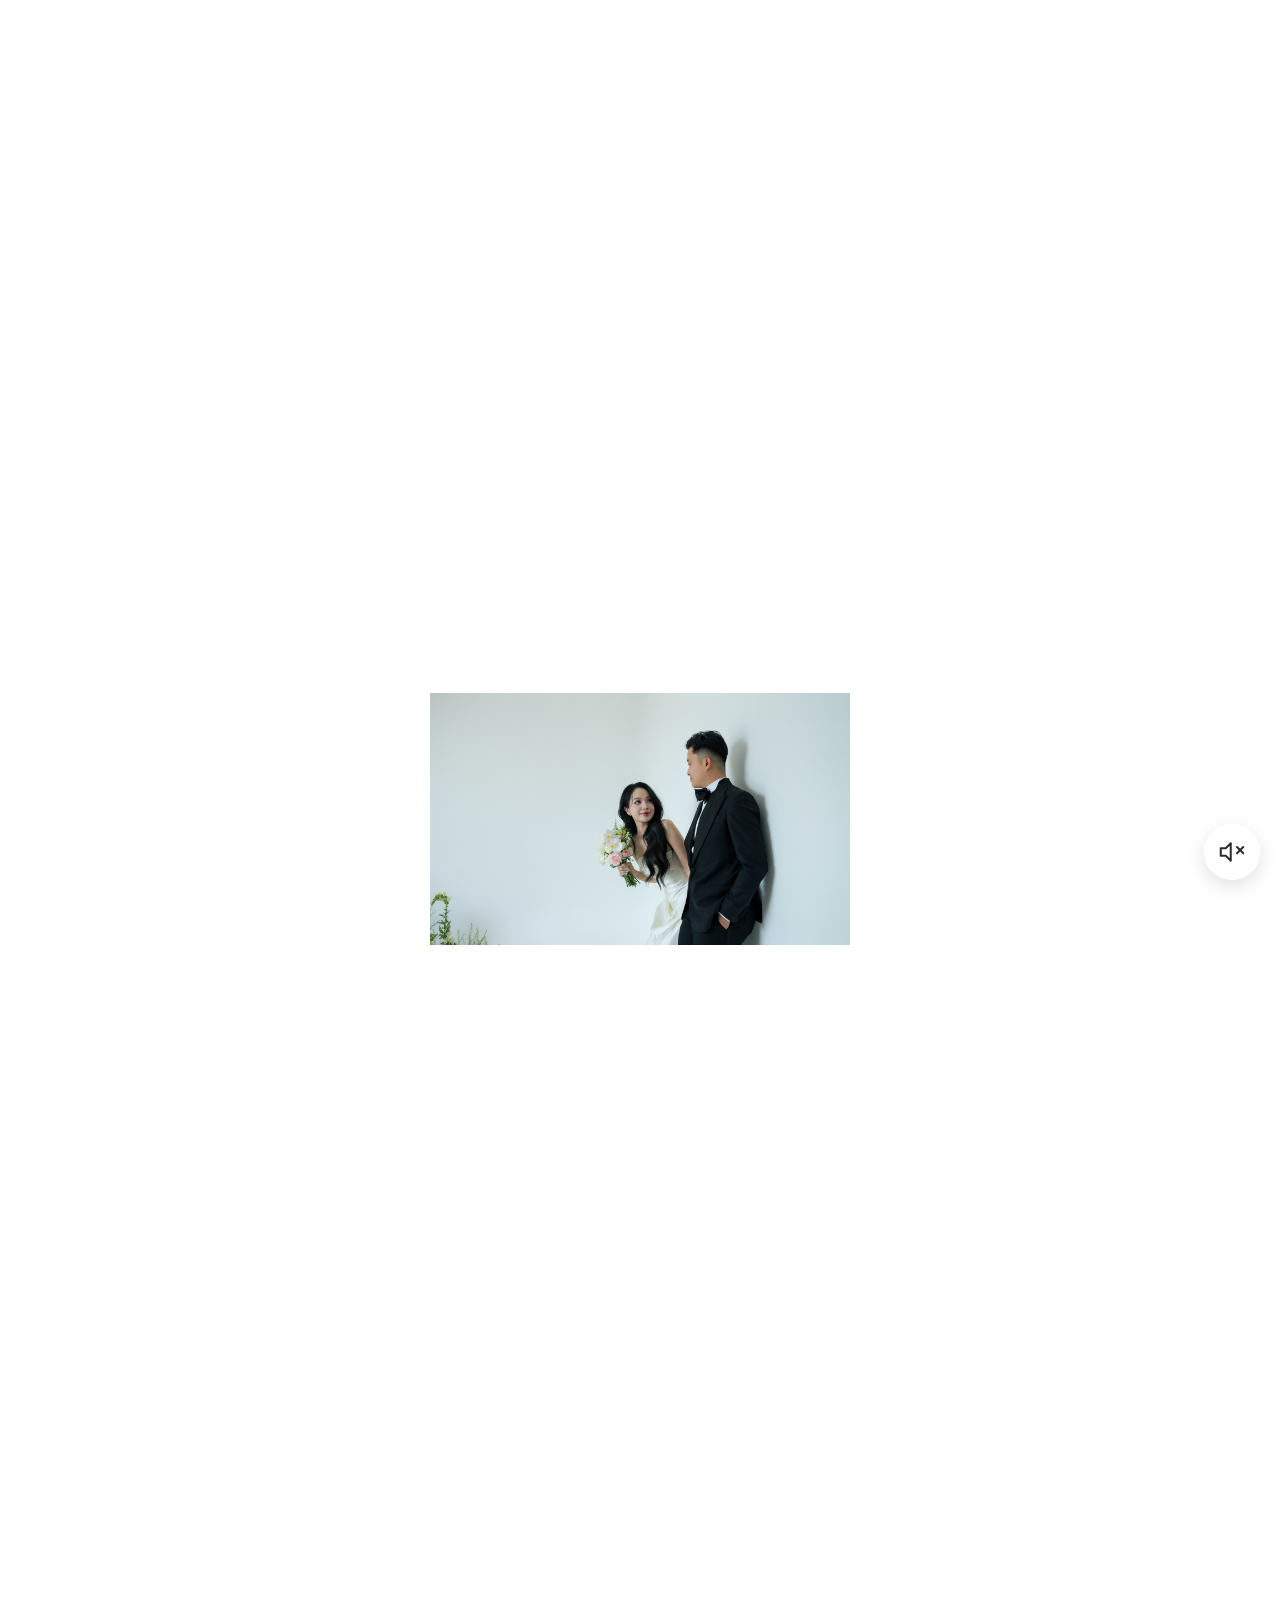
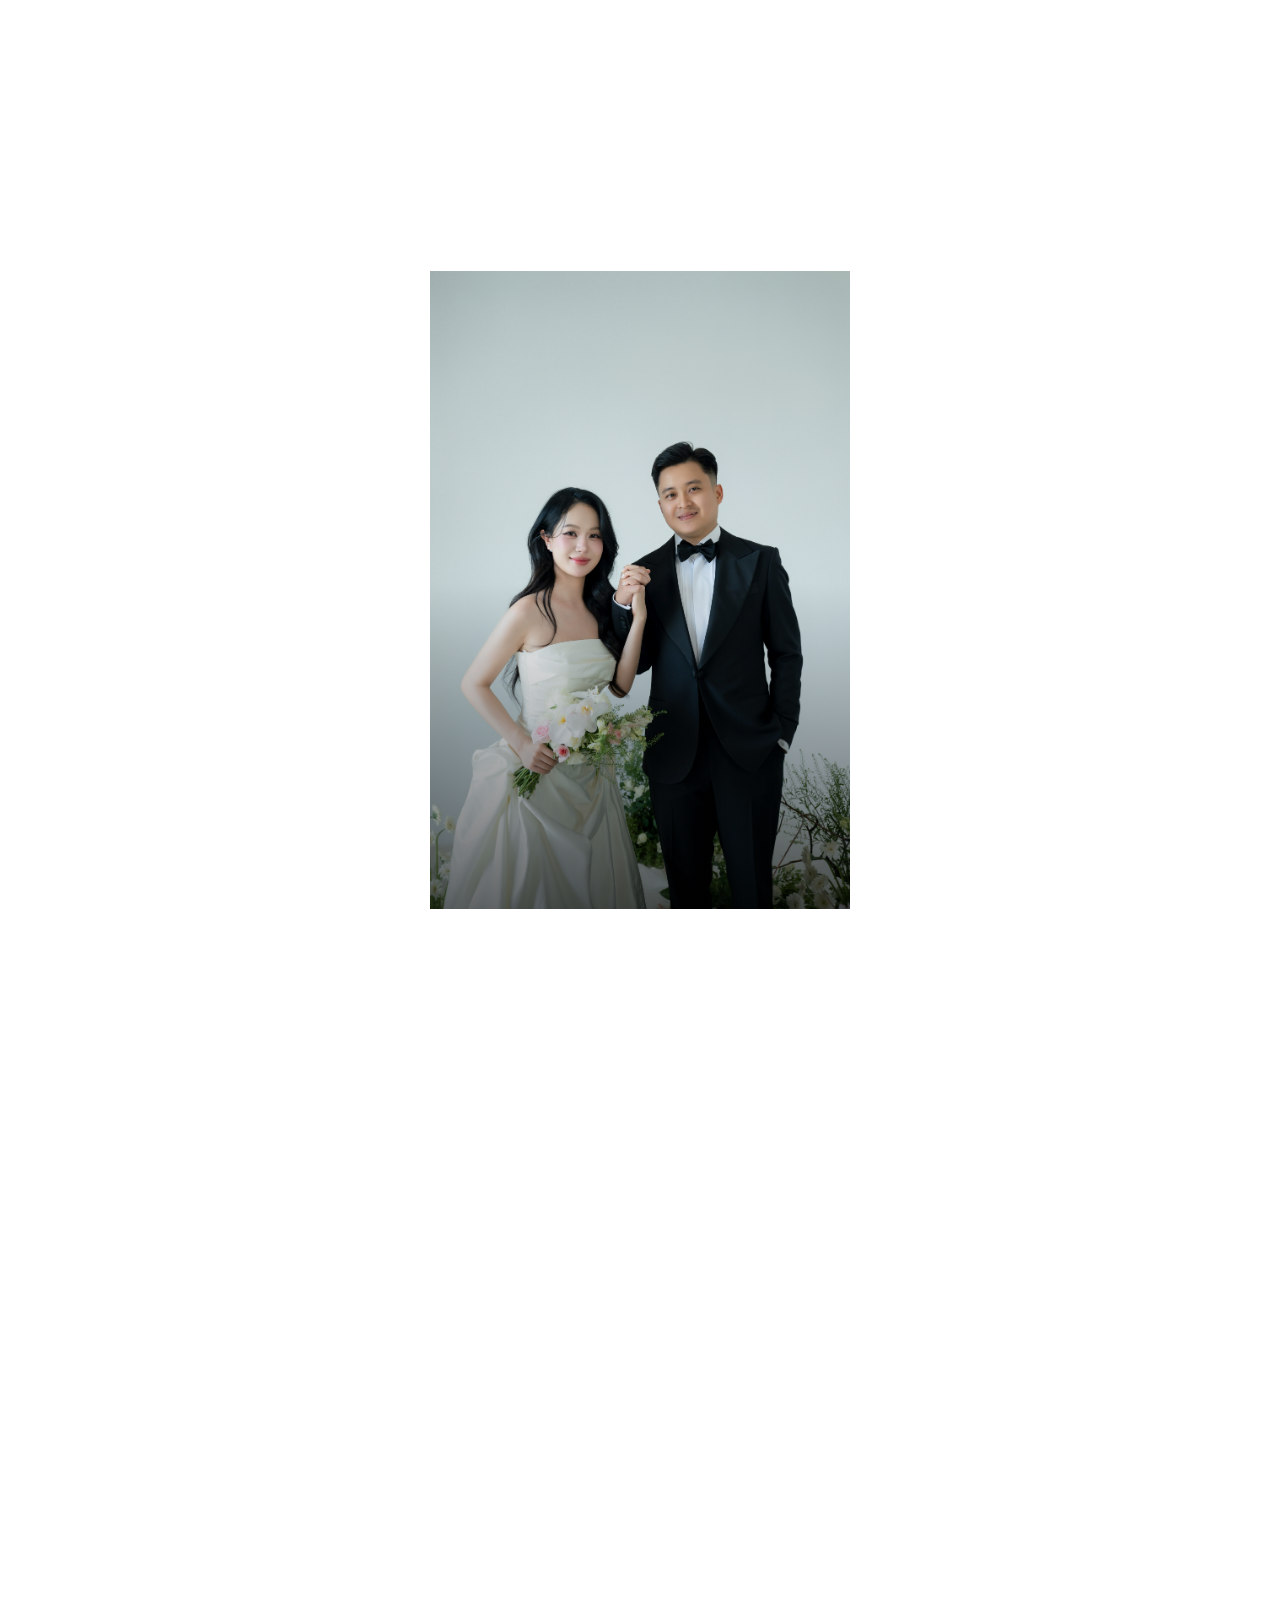
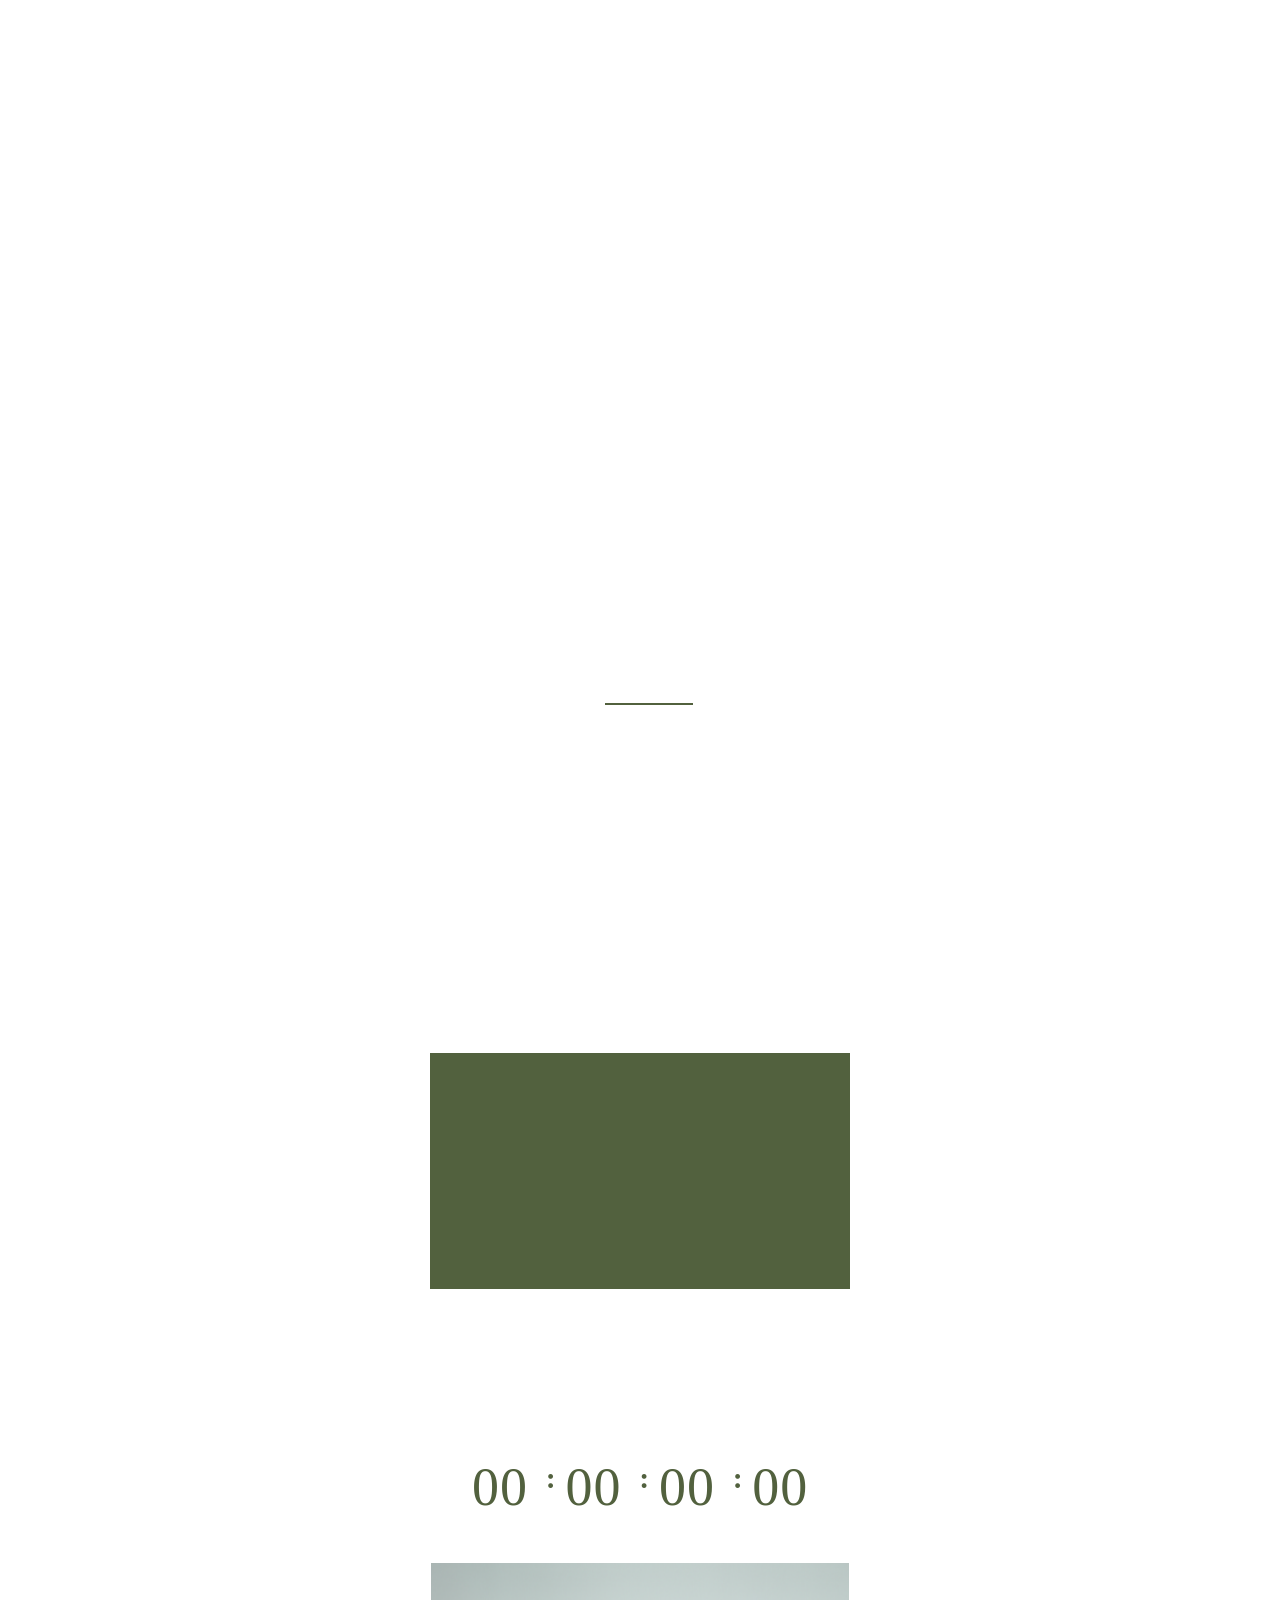
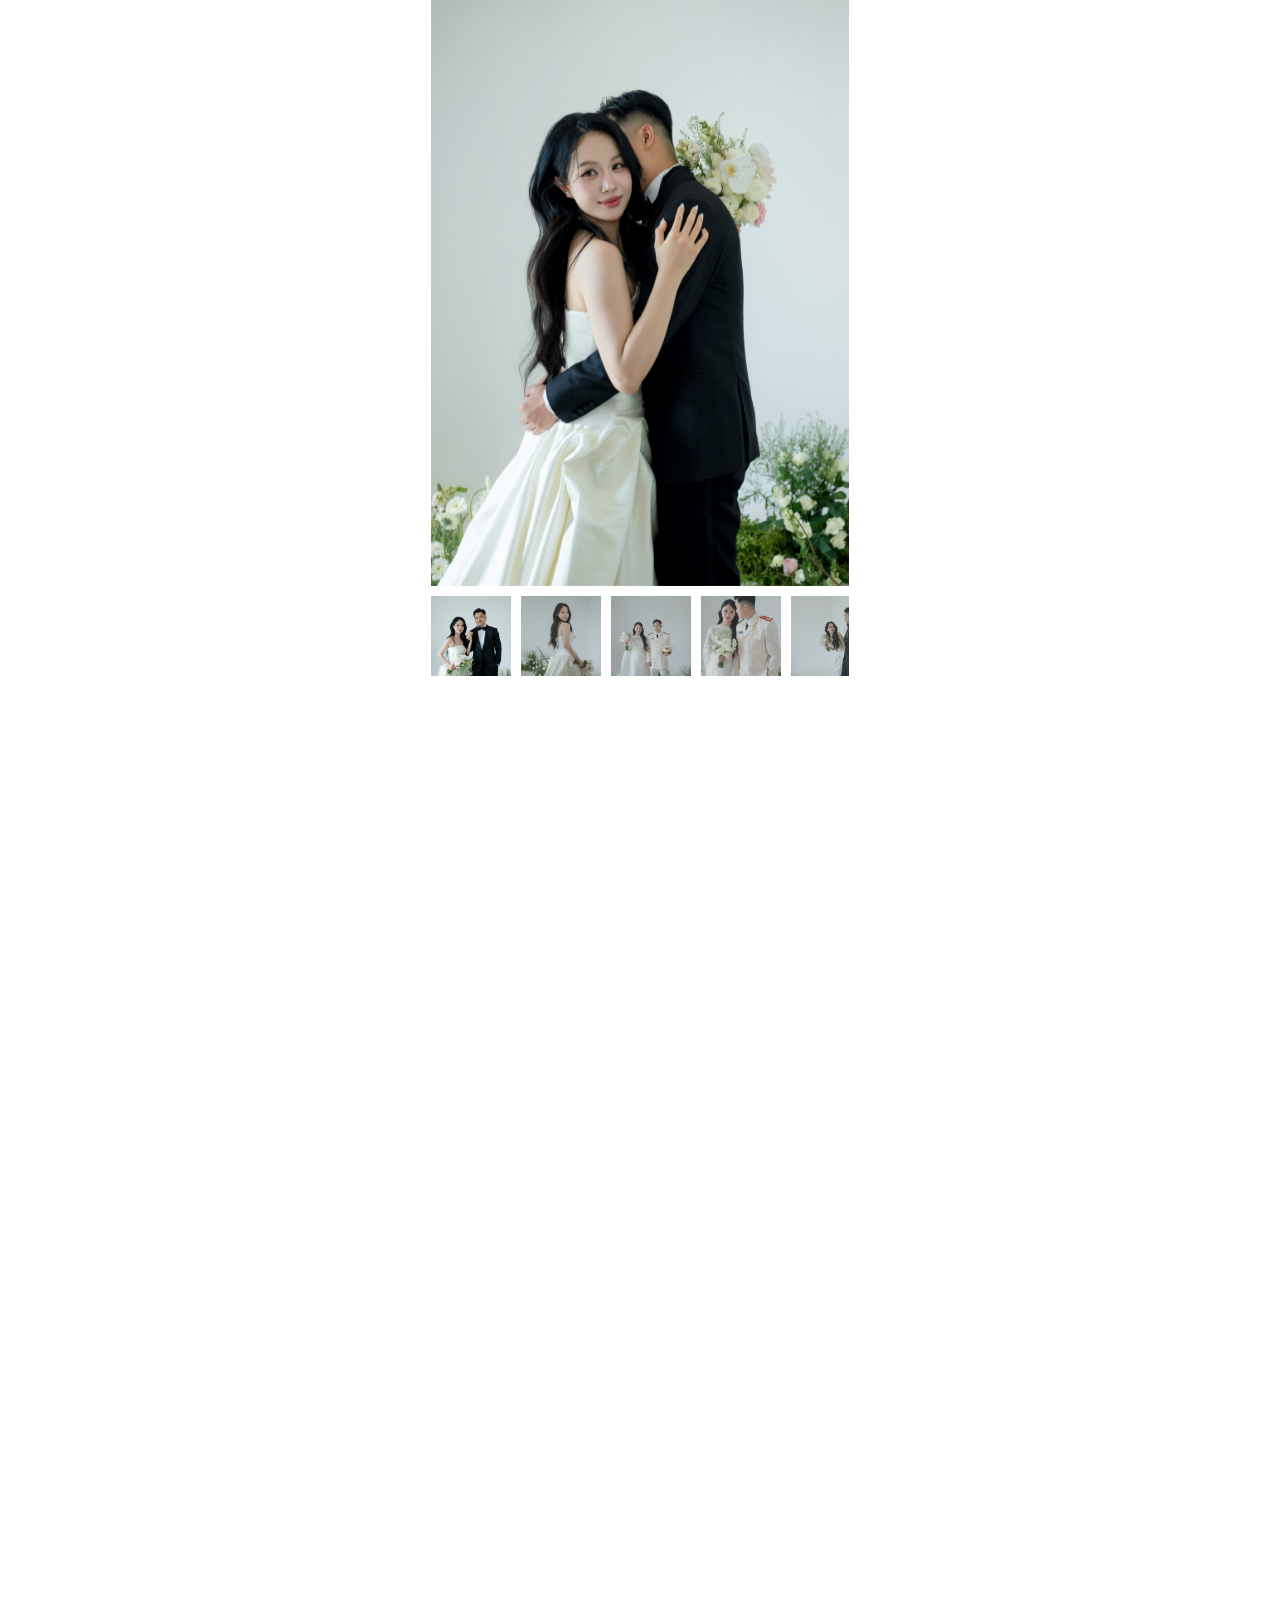
==== commit 12c26640: "update" ====
--- a/home.html
+++ b/home.html
@@ -2797,7 +2797,7 @@
       }
 
       #BOX2 > .ladi-box {
-        background-image: url("https://w.ladicdn.com/s500x500/6322a62f2dad980013bb5005/anh-chup-man-hinh-2026-01-30-luc-141213-20260130071226-l8d26.png");
+        background-image: url("./images/anh9.jpg");
         background-size: cover;
         background-origin: content-box;
         background-position: center center;
@@ -4518,23 +4518,23 @@
       }
 
       #GALLERY2 .ladi-gallery .ladi-gallery-control-item[data-index="5"] {
-        background-image: url("./images/anh1.jpg");
+        background-image: url("./images/anh10.jpg");
       }
 
       #GALLERY2 .ladi-gallery .ladi-gallery-view-item[data-index="6"] {
-        background-image: url("./images/anh1.jpg");
+        background-image: url("./images/anh11.jpg");
       }
 
       #GALLERY2 .ladi-gallery .ladi-gallery-control-item[data-index="6"] {
-        background-image: url("./images/anh1.jpg");
+        background-image: url("./images/anh12.jpg");
       }
 
       #GALLERY2 .ladi-gallery .ladi-gallery-view-item[data-index="7"] {
-        background-image: url("./images/anh1.jpg");
+        background-image: url("./images/anh13.jpg");
       }
 
       #GALLERY2 .ladi-gallery .ladi-gallery-control-item[data-index="7"] {
-        background-image: url("./images/anh1.jpg");
+        background-image: url("./images/anh14.jpg");
       }
 
       #SECTION11 {
@@ -5271,7 +5271,7 @@
       </svg>
     </div>
     <script>
-      const musicList = ["https://camcui.vn/bai103.mp3"];
+      const musicList = ["./ido.mp3"];
 
       let index = 0;
       let audio = new Audio(musicList[index]);
@@ -5279,6 +5279,53 @@
 
       let musicStarted = false;
       let isPlaying = false;
+
+      // -------------------
+      // Ghi nhớ trạng thái nhạc qua các lần reload
+      // -------------------
+      const MUSIC_STATE_KEY = "weddingMusicState";
+
+      function saveMusicState() {
+        try {
+          sessionStorage.setItem(
+            MUSIC_STATE_KEY,
+            JSON.stringify({
+              index: index,
+              time: audio.currentTime || 0,
+              playing: isPlaying,
+            }),
+          );
+        } catch (e) {}
+      }
+
+      function loadMusicState() {
+        try {
+          const raw = sessionStorage.getItem(MUSIC_STATE_KEY);
+          if (!raw) return null;
+          return JSON.parse(raw);
+        } catch (e) {
+          return null;
+        }
+      }
+
+      const savedState = loadMusicState();
+      if (savedState) {
+        index = savedState.index % musicList.length;
+        audio.src = musicList[index];
+        audio.addEventListener(
+          "loadedmetadata",
+          function () {
+            if (savedState.time && savedState.time < audio.duration) {
+              audio.currentTime = savedState.time;
+            }
+          },
+          { once: true },
+        );
+      }
+
+      // Lưu trạng thái khi rời trang / reload
+      window.addEventListener("pagehide", saveMusicState);
+      window.addEventListener("beforeunload", saveMusicState);
 
       const toggleBtn = document.getElementById("music-toggle");
       const iconOn = document.getElementById("icon-on");
@@ -5307,6 +5354,7 @@
             musicStarted = true;
             isPlaying = true;
             updateIcon();
+            saveMusicState();
           })
           .catch((err) => {
             console.debug("Audio play blocked or failed:", err);
@@ -5318,6 +5366,7 @@
         audio.pause();
         isPlaying = false;
         updateIcon();
+        saveMusicState();
       }
 
       audio.addEventListener("ended", function () {
@@ -5338,8 +5387,16 @@
       // -------------------
       // Start music on first gesture (iOS + Desktop)
       // -------------------
+      // Nếu lần trước người dùng đã CHỦ ĐỘNG tắt nhạc thì không tự bật lại
+      let wantMusic = !savedState || savedState.playing !== false;
+
       function startMusicOnFirstGesture() {
-        if (musicStarted) return;
+        if (musicStarted || !wantMusic) return;
+        safePlay().catch(() => {});
+      }
+
+      // Thử phát tiếp ngay khi load (có thể bị trình duyệt chặn -> chờ gesture)
+      if (savedState && savedState.playing) {
         safePlay().catch(() => {});
       }
 
@@ -5814,9 +5871,9 @@
               </div>
               <div id="HEADLINE39" class="ladi-element ladi-animation-hidden">
                 <p class="ladi-headline ladi-transition">
-                  Tình yêu của anh và em là một hành trình kỳ diệu, vượt qua bao
+                  <!-- Tình yêu của anh và em là một hành trình kỳ diệu, vượt qua bao
                   thử thách để cùng nhau bước đến ngày trọng đại <br />
-                  – đám cưới của chúng mình.<br />
+                  – đám cưới của chúng mình.<br /> -->
                   Đám cưới này là lời cam kết chân thành, là sự bắt đầu của một
                   chương mới – nơi chúng ta cùng vun đắp tổ ấm, cùng sẻ chia mọi
                   vui buồn và cùng nắm tay nhau đi đến cuối con đường mang tên
@@ -6345,45 +6402,6 @@
               </div>
             </div>
           </div>
-          <div data-action="true" id="GROUP65" class="ladi-element">
-            <div class="ladi-group">
-              <div id="HEADLINE105" class="ladi-element ladi-animation-hidden">
-                <h3 class="ladi-headline ladi-transition">
-                  JMII Wedding Invitation
-                </h3>
-              </div>
-              <a
-                href="https://www.facebook.com/profile.php?id=61557384251600"
-                target="_blank"
-                id="IMAGE67"
-                class="ladi-element"
-              >
-                <div class="ladi-image ladi-transition">
-                  <div class="ladi-image-background"></div>
-                </div>
-              </a>
-              <a
-                href="https://www.tiktok.com/@thiepcuoi.online?is_from_webapp=1&sender_device=pc"
-                target="_blank"
-                id="IMAGE68"
-                class="ladi-element"
-              >
-                <div class="ladi-image ladi-transition">
-                  <div class="ladi-image-background"></div>
-                </div>
-              </a>
-              <a
-                href="https://zalo.me/0968378902"
-                target="_blank"
-                id="IMAGE69"
-                class="ladi-element"
-              >
-                <div class="ladi-image ladi-transition">
-                  <div class="ladi-image-background"></div>
-                </div>
-              </a>
-            </div>
-          </div>
         </div>
       </div>
       <div id="SECTION_POPUP" class="ladi-section">
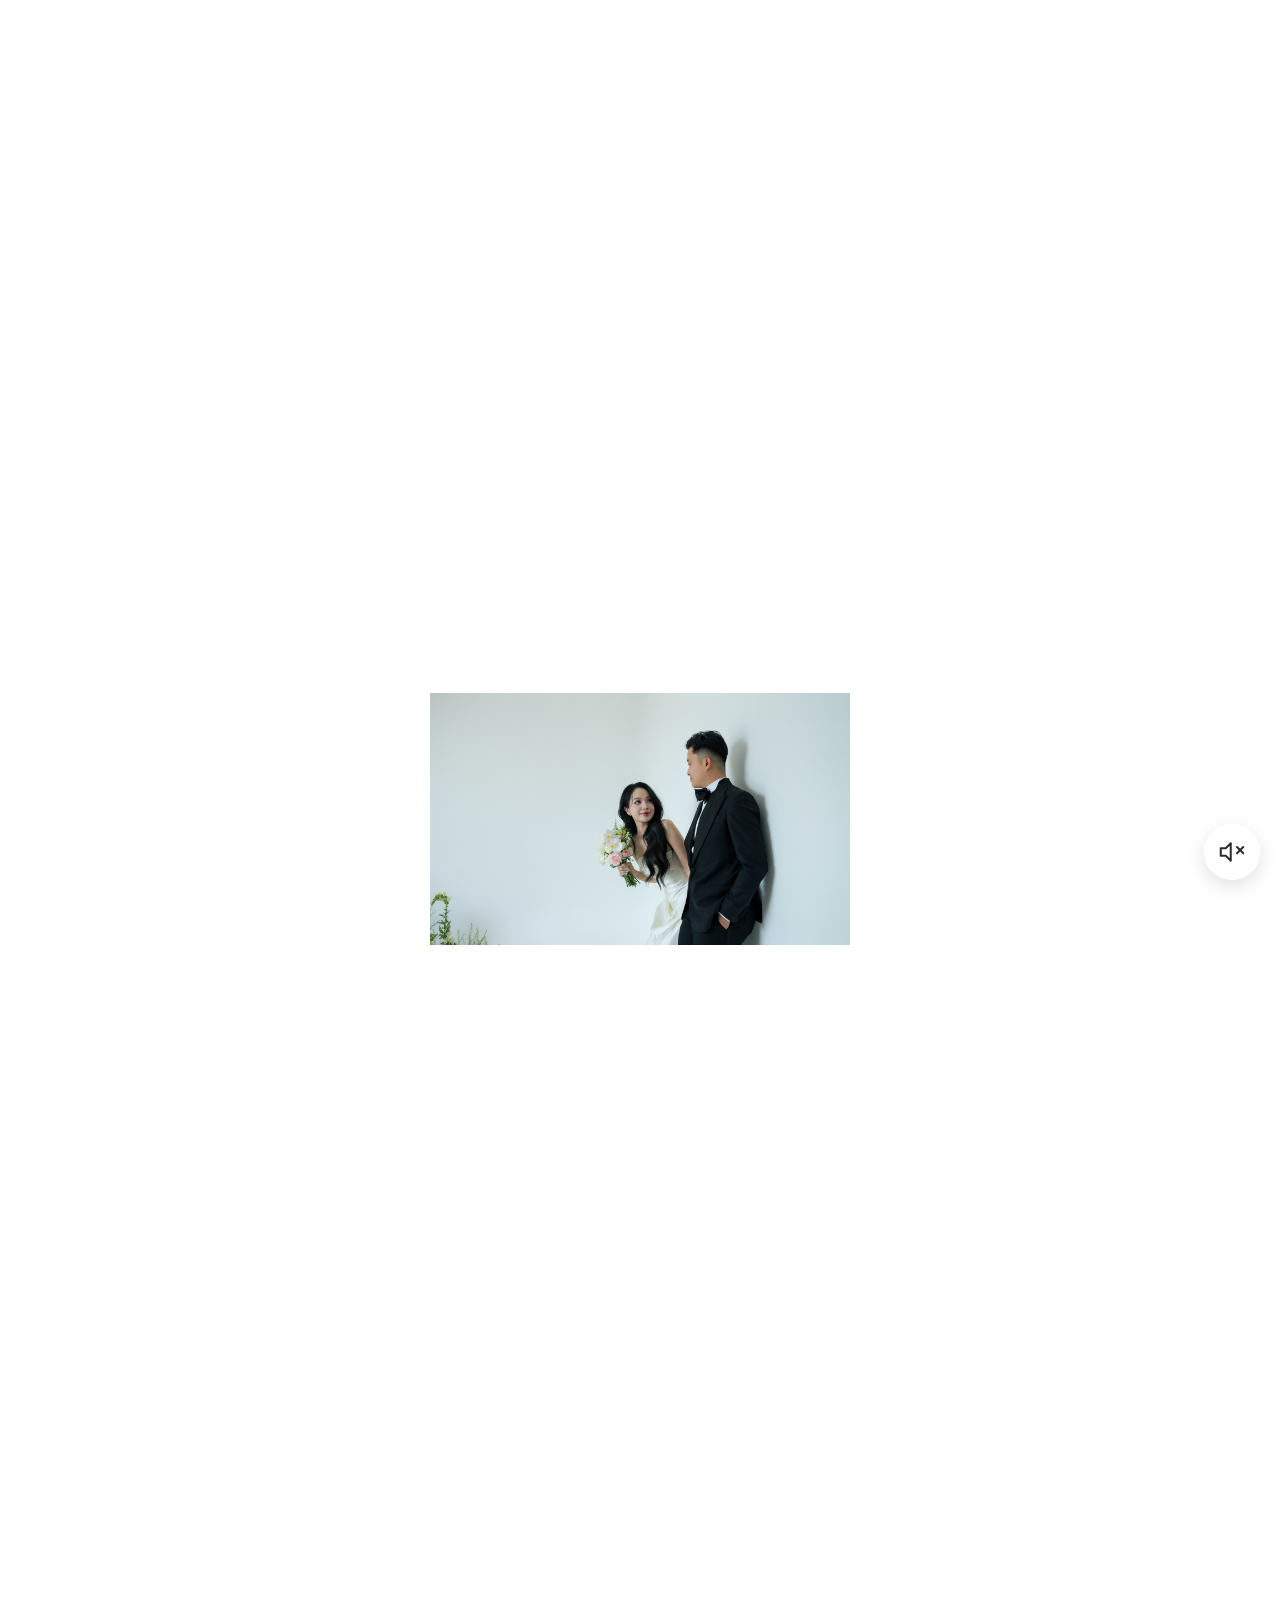
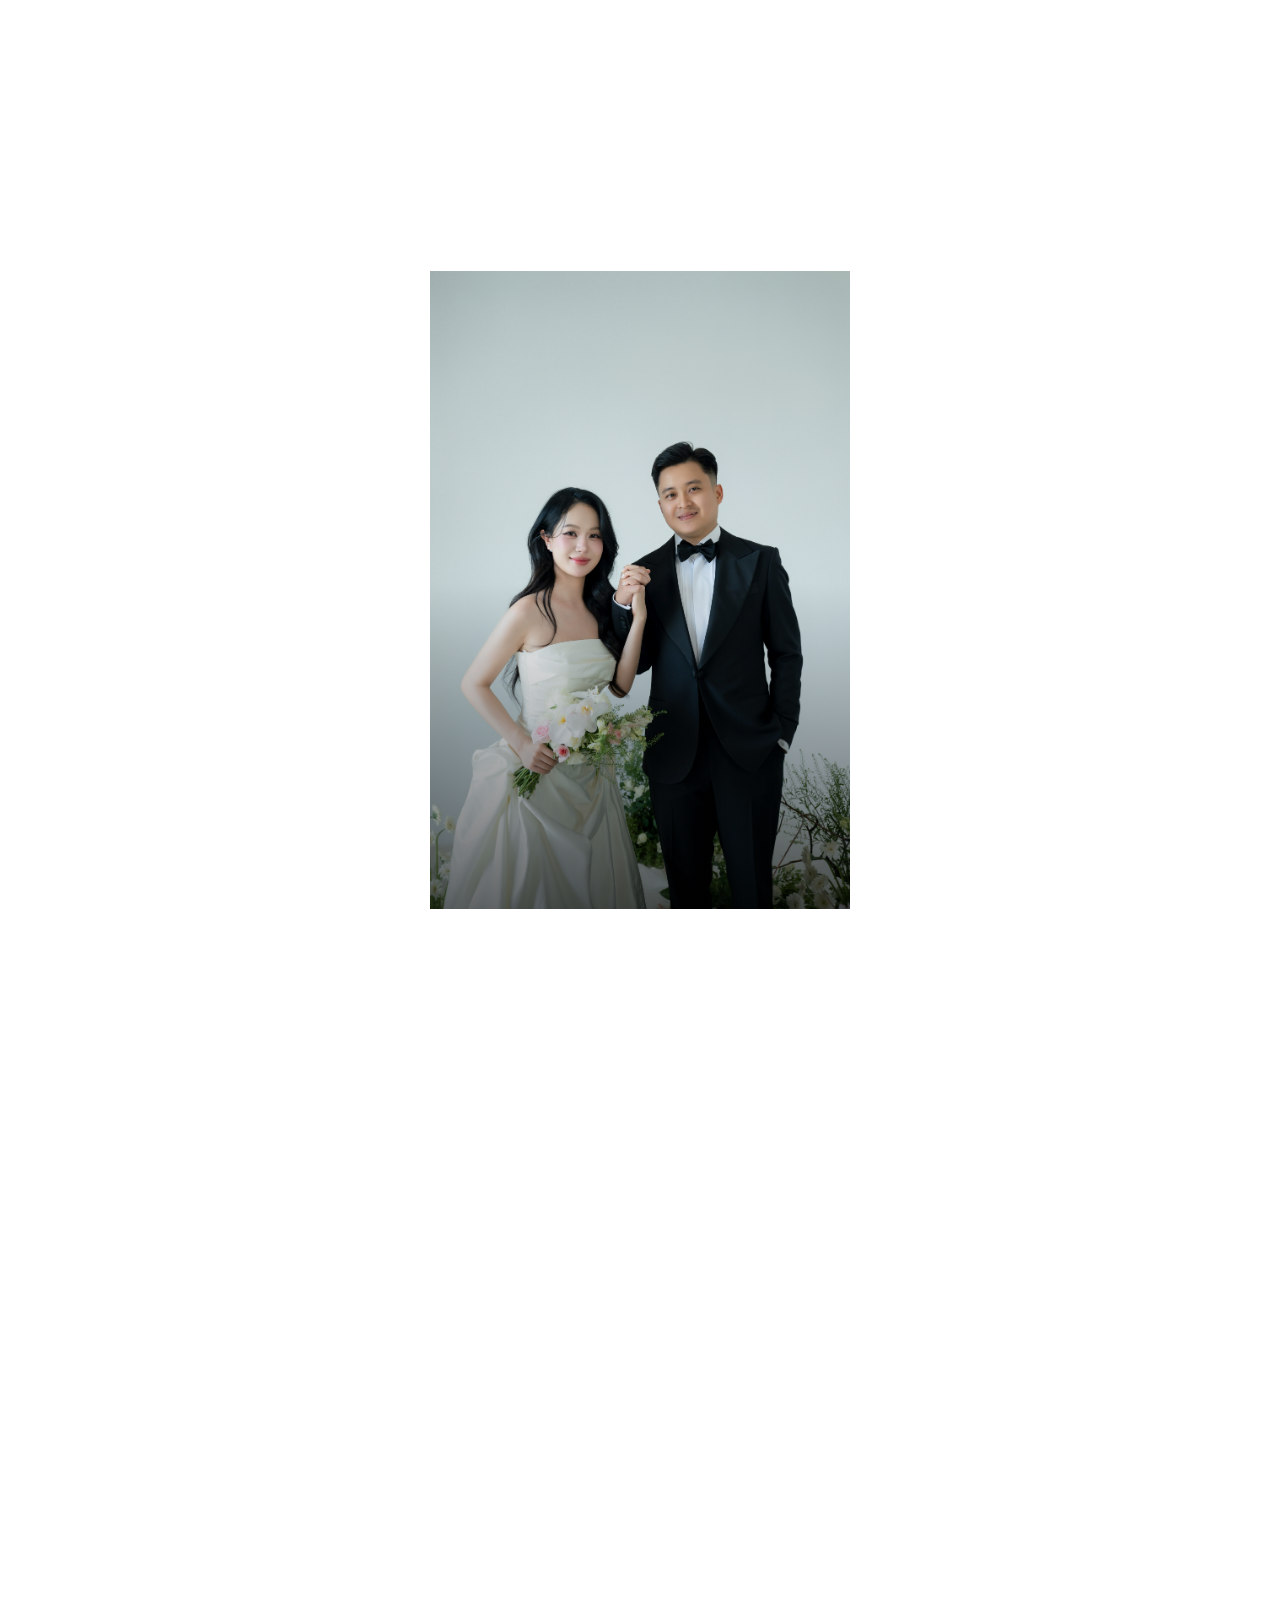
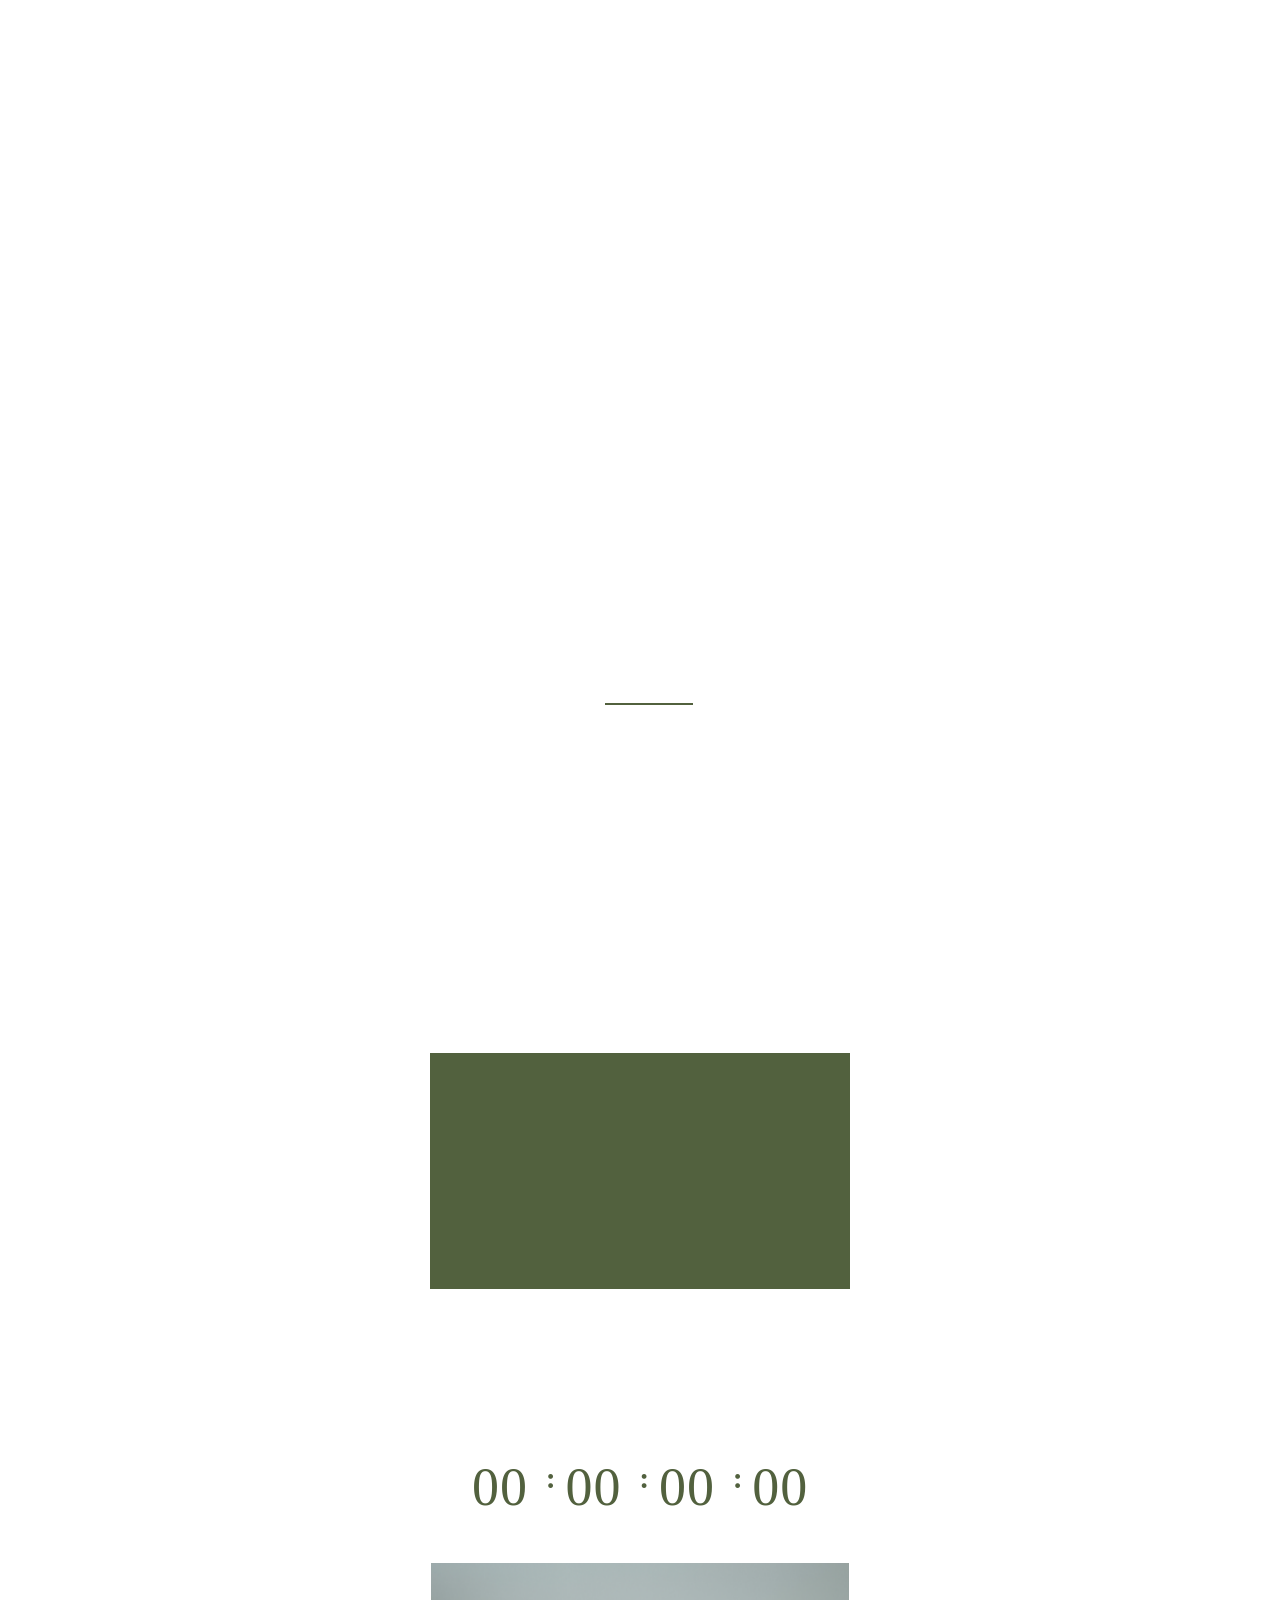
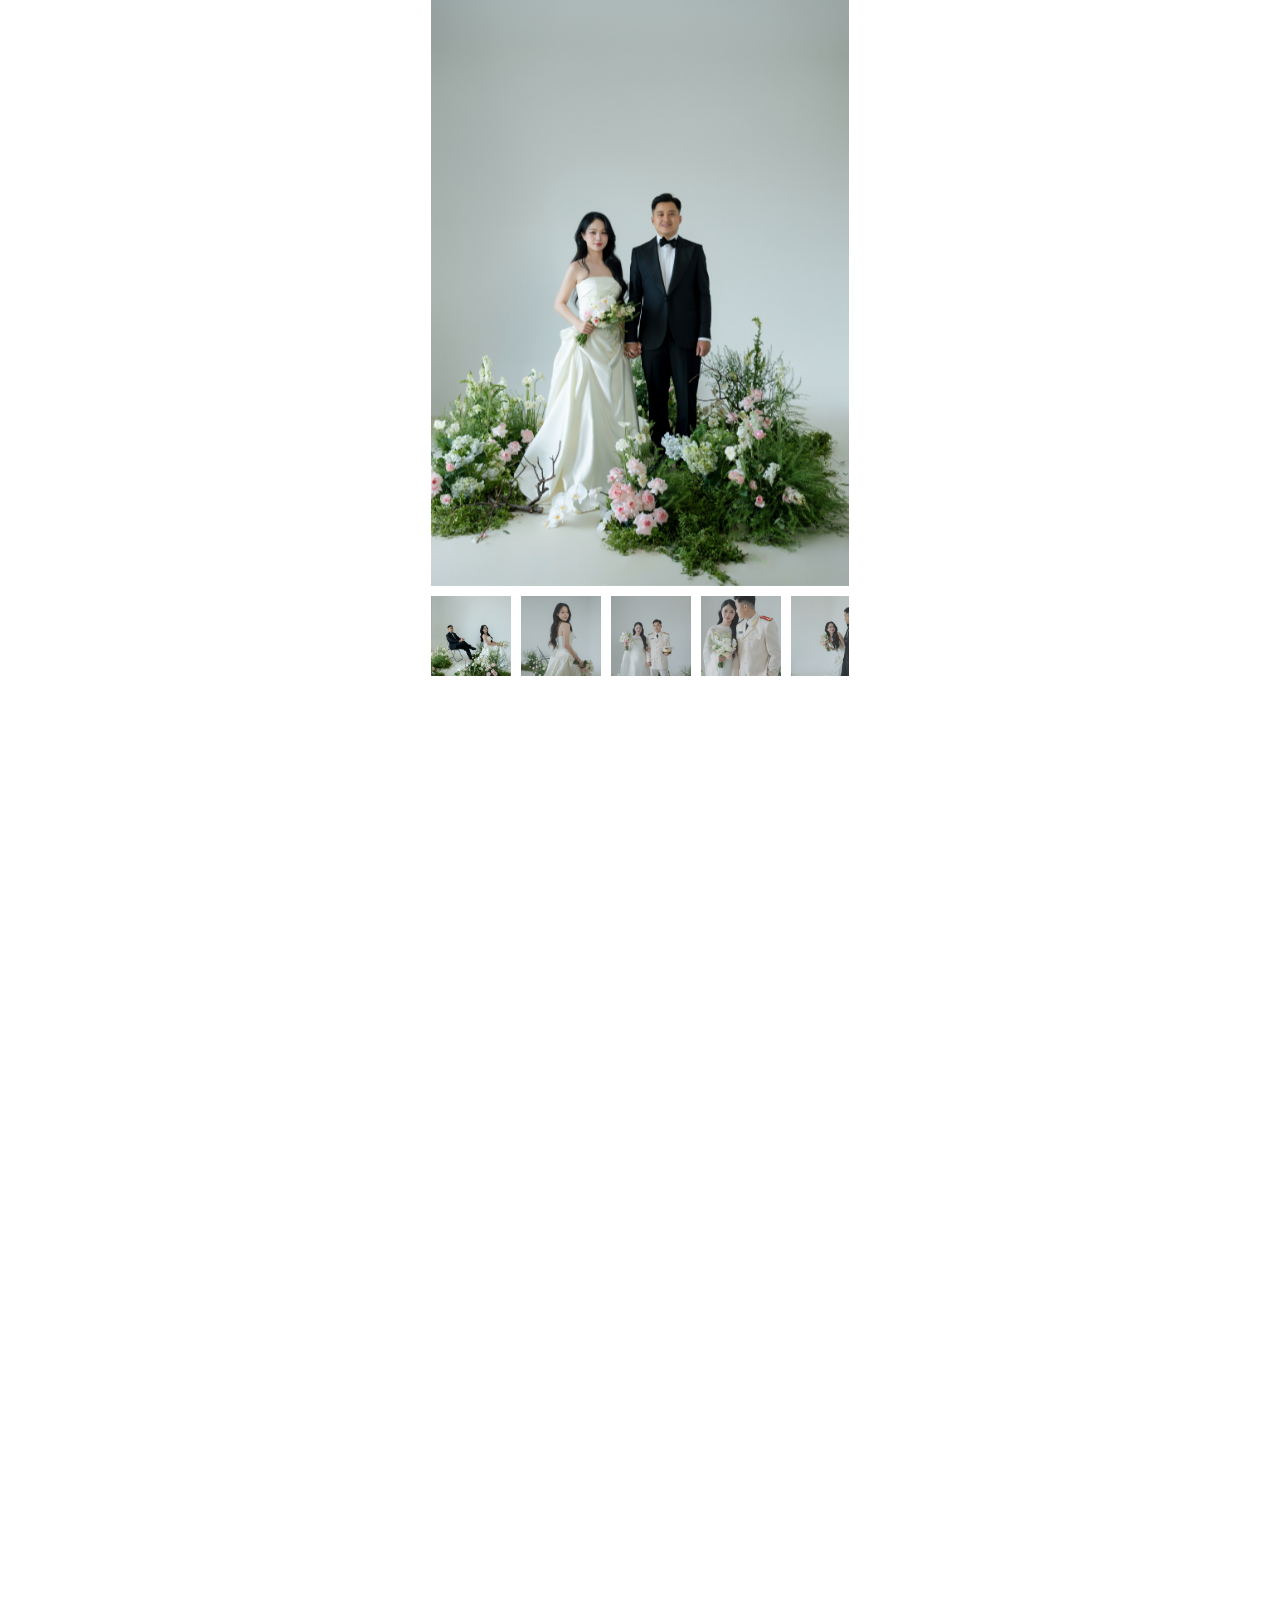
==== commit c5d4739c: "Neww Update" ====
--- a/home.html
+++ b/home.html
@@ -4474,11 +4474,11 @@
       }
 
       #GALLERY2 .ladi-gallery .ladi-gallery-view-item[data-index="0"] {
-        background-image: url("./images/anh1.jpg");
+        background-image: url("./images/anh1.1.jpg");
       }
 
       #GALLERY2 .ladi-gallery .ladi-gallery-control-item[data-index="0"] {
-        background-image: url("./images/anh2.jpg");
+        background-image: url("./images/anh2.2.jpg");
       }
 
       #GALLERY2 .ladi-gallery .ladi-gallery-view-item[data-index="1"] {
@@ -4490,7 +4490,7 @@
       }
 
       #GALLERY2 .ladi-gallery .ladi-gallery-view-item[data-index="2"] {
-        background-image: url("./images/anh5.jpg");
+        background-image: url("./images/anh5.5.jpg");
       }
 
       #GALLERY2 .ladi-gallery .ladi-gallery-control-item[data-index="2"] {
